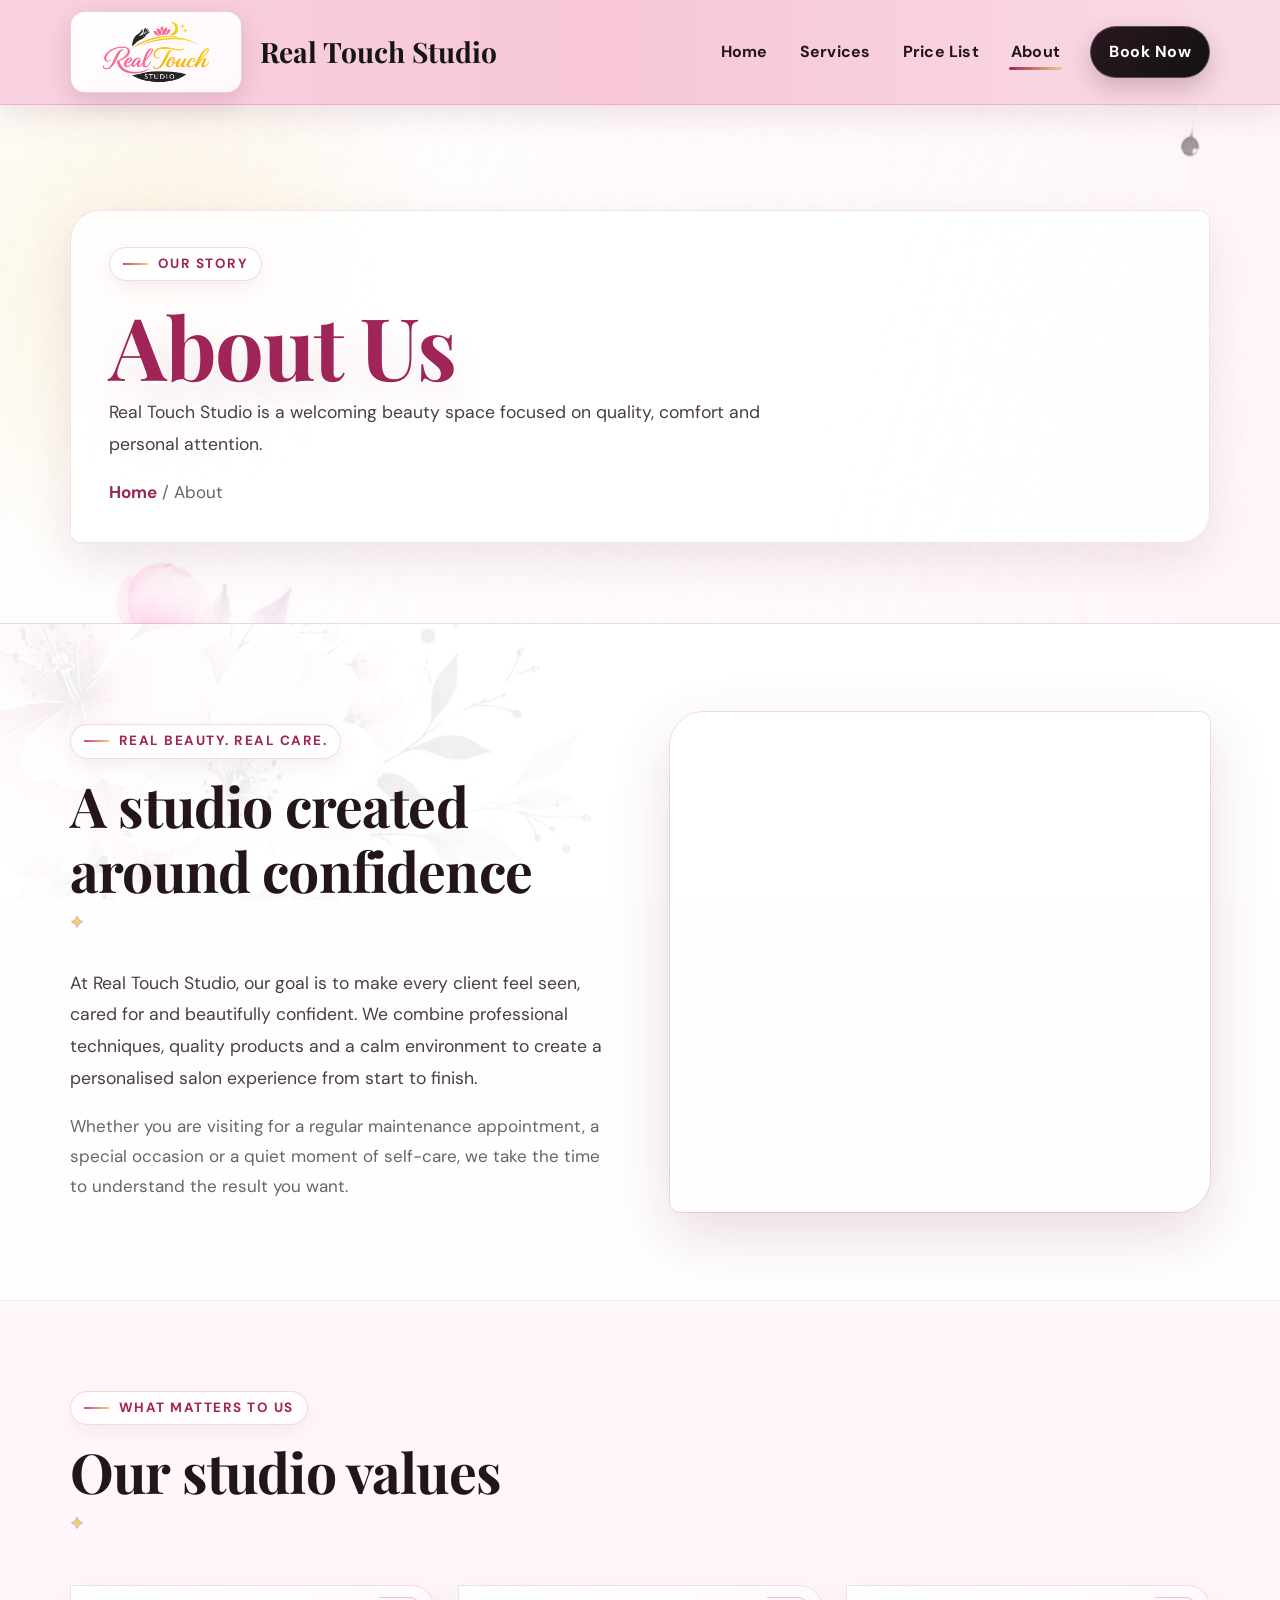
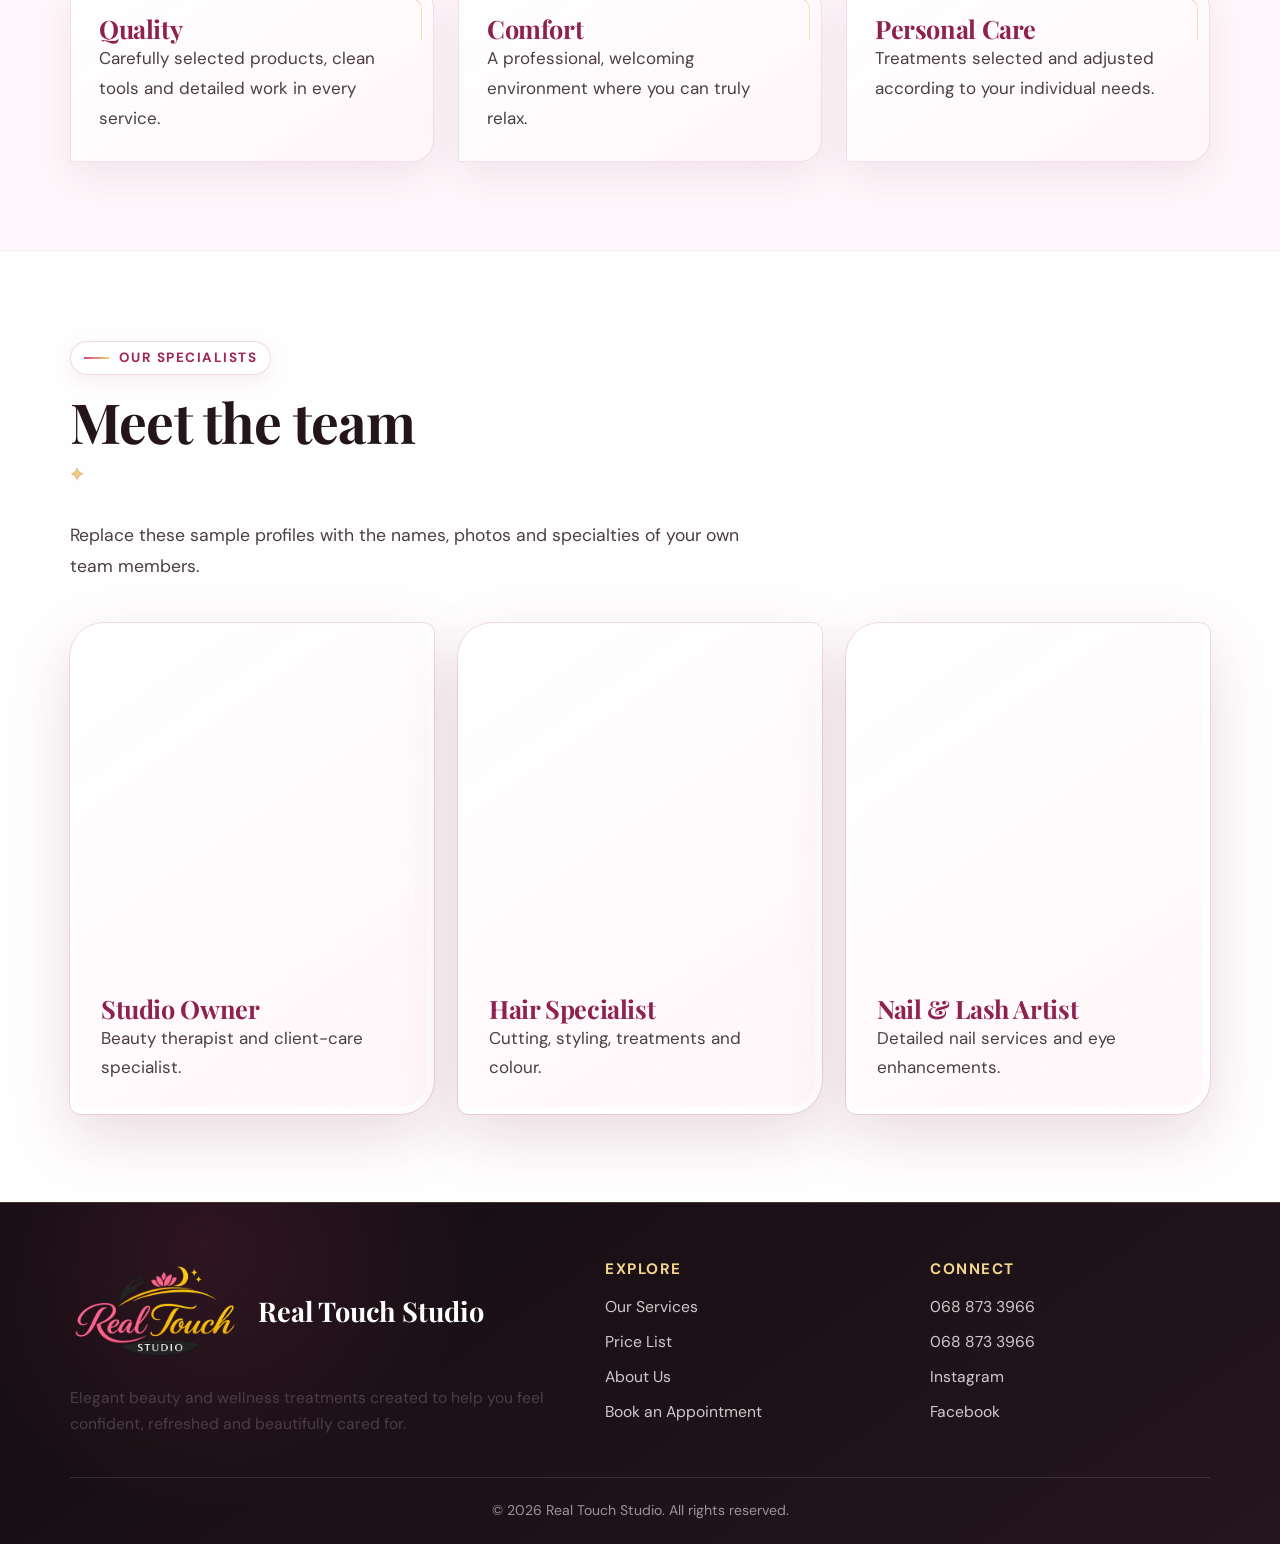
==== about.html @ 65c4e7d2 "first commit" ====
<!DOCTYPE html>
<html lang="en">
<head>
  <meta charset="UTF-8">
  <meta name="viewport" content="width=device-width, initial-scale=1.0">
  <meta name="description" content="Learn about Real Touch Studio, our values and our professional beauty services.">
  <title>About | Real Touch Studio</title>
  <link rel="stylesheet" href="styles.css">
</head>
<body>

<header class="site-header">
  <div class="container navbar">
    <a class="brand brand-lockup" href="index.html" aria-label="Real Touch Studio home"><img src="logo.png" alt="Real Touch Studio logo"><span class="brand-name">Real Touch Studio</span></a>
    <button class="menu-toggle" aria-label="Open navigation menu" aria-expanded="false">
      <span></span><span></span><span></span>
    </button>
    <ul class="nav-links">
      <li><a href="index.html" data-page="home">Home</a></li>
      <li><a href="services.html" data-page="services">Services</a></li>
      <li><a href="pricelist.html" data-page="pricelist">Price List</a></li>
      <li><a href="about.html" data-page="about">About</a></li>
      <li><a class="nav-cta" href="contact.html" data-page="contact">Book Now</a></li>
    </ul>
  </div>
</header>


<main>
  <section class="page-hero">
    <div class="container">
      <div class="eyebrow">Our story</div>
      <h1>About Us</h1>
      <p class="lead">Real Touch Studio is a welcoming beauty space focused on quality, comfort and personal attention.</p>
      <p class="breadcrumb"><a href="index.html">Home</a> / About</p>
    </div>
  </section>

  <section class="section">
    <div class="container two-col">
      <div class="reveal">
        <div class="eyebrow">Real beauty. Real care.</div>
        <h2>A studio created around confidence</h2>
        <p class="lead">At Real Touch Studio, our goal is to make every client feel seen, cared for and beautifully confident. We combine professional techniques, quality products and a calm environment to create a personalised salon experience from start to finish.</p>
        <p style="margin-top:18px;color:var(--grey)">Whether you are visiting for a regular maintenance appointment, a special occasion or a quiet moment of self-care, we take the time to understand the result you want.</p>
      </div>
      <div class="image-frame reveal" style="background-image:url('https://images.unsplash.com/photo-1559599101-f09722fb4948?auto=format&fit=crop&w=1200&q=85')"></div>
    </div>
  </section>

  <section class="section section-soft">
    <div class="container">
      <div class="eyebrow">What matters to us</div>
      <h2>Our studio values</h2>
      <div class="values">
        <article class="value reveal"><h3>Quality</h3><p>Carefully selected products, clean tools and detailed work in every service.</p></article>
        <article class="value reveal"><h3>Comfort</h3><p>A professional, welcoming environment where you can truly relax.</p></article>
        <article class="value reveal"><h3>Personal Care</h3><p>Treatments selected and adjusted according to your individual needs.</p></article>
      </div>
    </div>
  </section>

  <section class="section">
    <div class="container">
      <div class="eyebrow">Our specialists</div>
      <h2>Meet the team</h2>
      <p class="lead">Replace these sample profiles with the names, photos and specialties of your own team members.</p>
      <div class="team-grid">
        <article class="team-card reveal"><div class="team-photo" style="background-image:url('https://images.unsplash.com/photo-1580618672591-eb180b1a973f?auto=format&fit=crop&w=800&q=80')"></div><div class="team-content"><h3>Studio Owner</h3><p>Beauty therapist and client-care specialist.</p></div></article>
        <article class="team-card reveal"><div class="team-photo" style="background-image:url('https://images.unsplash.com/photo-1595476108010-b4d1f102b1b1?auto=format&fit=crop&w=800&q=80')"></div><div class="team-content"><h3>Hair Specialist</h3><p>Cutting, styling, treatments and colour.</p></div></article>
        <article class="team-card reveal"><div class="team-photo" style="background-image:url('https://images.unsplash.com/photo-1595152772835-219674b2a8a6?auto=format&fit=crop&w=800&q=80')"></div><div class="team-content"><h3>Nail & Lash Artist</h3><p>Detailed nail services and eye enhancements.</p></div></article>
      </div>
    </div>
  </section>
</main>


<footer class="site-footer">
  <div class="container">
    <div class="footer-grid">
      <div>
        <a class="brand brand-lockup" href="index.html" aria-label="Real Touch Studio home"><img src="logo.png" alt="Real Touch Studio logo"><span class="brand-name">Real Touch Studio</span></a>
        <p class="footer-copy">Elegant beauty and wellness treatments created to help you feel confident, refreshed and beautifully cared for.</p>
      </div>
      <div>
        <h3 class="footer-title">Explore</h3>
        <ul class="footer-links">
          <li><a href="services.html">Our Services</a></li>
          <li><a href="pricelist.html">Price List</a></li>
          <li><a href="about.html">About Us</a></li>
          <li><a href="contact.html">Book an Appointment</a></li>
        </ul>
      </div>
      <div>
        <h3 class="footer-title">Connect</h3>
        <ul class="footer-links">
          <li><a href="tel:+27688733966">068 873 3966</a></li>
          <li><a href="https://wa.me/27688733966" target="_blank" rel="noopener">068 873 3966</a></li>
          <li><a href="https://instagram.com/" target="_blank" rel="noopener">Instagram</a></li>
          <li><a href="https://facebook.com/" target="_blank" rel="noopener">Facebook</a></li>
        </ul>
      </div>
    </div>
    <div class="footer-bottom">© <span id="year"></span> Real Touch Studio. All rights reserved.</div>
  </div>
</footer>
<script src="script.js"></script>


<script>
document.addEventListener('DOMContentLoaded', () => {
  document.querySelectorAll('[data-page]').forEach(link => {
    if (link.dataset.page === 'about') link.classList.add('active');
  });
});
</script>

</body>
</html>
---- styles.css ----
@import url('https://fonts.googleapis.com/css2?family=DM+Sans:wght@400;500;600;700&family=Playfair+Display:ital,wght@0,600;0,700;1,600;1,700&display=swap');

:root {
  --pink: #e84a8a;
  --pink-dark: #b92d68;
  --pink-soft: #fff0f6;
  --yellow: #f5c542;
  --yellow-soft: #fff8dc;
  --black: #151515;
  --white: #ffffff;
  --grey: #666;
  --light: #faf8f9;
  --border: rgba(21, 21, 21, 0.12);
  --shadow: 0 18px 45px rgba(30, 12, 22, 0.12);
  --radius: 22px;
}

* {
  box-sizing: border-box;
  margin: 0;
  padding: 0;
}

html {
  scroll-behavior: smooth;
}

body {
  font-family: "DM Sans", sans-serif;
  color: var(--black);
  background-color: var(--white);
  background-image: linear-gradient(rgba(255,255,255,.88), rgba(255,255,255,.88)), url("bg.png");
  background-repeat: no-repeat;
  background-position: center top;
  background-size: cover;
  background-attachment: fixed;
  line-height: 1.7;
  overflow-x: hidden;
}

img {
  max-width: 100%;
  display: block;
}

a {
  color: inherit;
  text-decoration: none;
}

button,
input,
textarea,
select {
  font: inherit;
}

.container {
  width: min(1140px, calc(100% - 40px));
  margin-inline: auto;
}

.section {
  padding: 88px 0;
}

.section-soft {
  background: rgba(250,248,249,.90);
  backdrop-filter: blur(2px);
}

.eyebrow {
  display: inline-flex;
  align-items: center;
  gap: 10px;
  color: var(--pink-dark);
  font-weight: 700;
  font-size: 0.82rem;
  letter-spacing: 0.16em;
  text-transform: uppercase;
  margin-bottom: 14px;
}

.eyebrow::before {
  content: "";
  width: 34px;
  height: 2px;
  background: var(--yellow);
}

h1, h2, h3, h4 {
  font-family: "Playfair Display", serif;
  line-height: 1.15;
}

h1 {
  font-size: clamp(3rem, 8vw, 6rem);
}

h2 {
  font-size: clamp(2.15rem, 5vw, 3.8rem);
  margin-bottom: 18px;
}

h3 {
  font-size: 1.45rem;
}

.lead {
  font-size: 1.08rem;
  color: var(--grey);
  max-width: 700px;
}

.site-header {
  position: sticky;
  top: 0;
  z-index: 1000;
  background: rgba(255, 255, 255, 0.94);
  backdrop-filter: blur(16px);
  border-bottom: 1px solid var(--border);
}

.navbar {
  min-height: 76px;
  display: flex;
  align-items: center;
  justify-content: space-between;
  gap: 24px;
}

.brand {
  font-family: "Playfair Display", serif;
  font-weight: 700;
  font-size: 1.45rem;
  letter-spacing: 0.01em;
}

.brand span {
  color: var(--pink);
}

.brand-logo {
  display: inline-flex;
  align-items: center;
  flex: 0 0 auto;
}

.brand-logo img {
  width: 190px;
  height: 62px;
  object-fit: contain;
  object-position: left center;
}

.site-footer .brand-logo img {
  width: 220px;
  height: auto;
  max-height: 92px;
  object-position: left center;
}

.nav-links {
  display: flex;
  align-items: center;
  gap: 28px;
  list-style: none;
}

.nav-links a {
  font-size: 0.93rem;
  font-weight: 600;
  position: relative;
}

.nav-links a::after {
  content: "";
  position: absolute;
  height: 2px;
  width: 0;
  left: 0;
  bottom: -7px;
  background: var(--pink);
  transition: width 0.25s ease;
}

.nav-links a:hover::after,
.nav-links a.active::after {
  width: 100%;
}

.nav-cta {
  background: var(--black);
  color: var(--white);
  padding: 11px 18px;
  border-radius: 999px;
}

.nav-cta::after {
  display: none;
}

.menu-toggle {
  display: none;
  border: 0;
  background: transparent;
  cursor: pointer;
  width: 42px;
  height: 42px;
  border-radius: 50%;
}

.menu-toggle span {
  display: block;
  width: 23px;
  height: 2px;
  background: var(--black);
  margin: 5px auto;
}

.hero {
  min-height: calc(100vh - 76px);
  display: grid;
  place-items: center;
  position: relative;
  overflow: hidden;
  background:
    radial-gradient(circle at 10% 20%, rgba(245,197,66,0.36), transparent 31%),
    radial-gradient(circle at 85% 35%, rgba(232,74,138,0.30), transparent 33%),
    linear-gradient(135deg, #fff 0%, #fff6fa 48%, #fffaf0 100%);
}

.hero::before,
.hero::after {
  content: "";
  position: absolute;
  border-radius: 50%;
  filter: blur(2px);
}

.hero::before {
  width: 400px;
  height: 400px;
  right: -150px;
  top: -120px;
  border: 1px solid rgba(232,74,138,0.2);
}

.hero::after {
  width: 280px;
  height: 280px;
  left: -100px;
  bottom: -100px;
  border: 1px solid rgba(245,197,66,0.4);
}

.hero-grid {
  position: relative;
  z-index: 1;
  display: grid;
  grid-template-columns: 1.15fr 0.85fr;
  align-items: center;
  gap: 70px;
  padding: 70px 0;
}

.hero-copy p {
  max-width: 620px;
  color: var(--grey);
  font-size: 1.14rem;
  margin: 24px 0 30px;
}

.hero-title span {
  color: var(--pink);
  position: relative;
  white-space: nowrap;
}

.hero-title span::after {
  content: "";
  position: absolute;
  left: 0;
  right: 0;
  bottom: 7px;
  height: 12px;
  background: var(--yellow);
  z-index: -1;
  opacity: 0.55;
}

.button-row {
  display: flex;
  flex-wrap: wrap;
  gap: 14px;
}

.btn {
  display: inline-flex;
  align-items: center;
  justify-content: center;
  gap: 10px;
  padding: 14px 23px;
  border-radius: 999px;
  font-weight: 700;
  border: 1px solid transparent;
  transition: transform 0.25s ease, box-shadow 0.25s ease, background 0.25s ease;
}

.btn:hover {
  transform: translateY(-2px);
  box-shadow: 0 12px 24px rgba(21,21,21,0.13);
}

.btn-primary {
  background: var(--pink);
  color: var(--white);
}

.btn-dark {
  background: var(--black);
  color: var(--white);
}

.btn-light {
  border-color: var(--border);
  background: var(--white);
}

.hero-card {
  position: relative;
  min-height: 520px;
  border-radius: 220px 220px 28px 28px;
  background:
    linear-gradient(rgba(21,21,21,0.15), rgba(21,21,21,0.3)),
    url('https://images.unsplash.com/photo-1560066984-138dadb4c035?auto=format&fit=crop&w=1200&q=85') center/cover;
  box-shadow: var(--shadow);
  border: 8px solid rgba(255,255,255,0.7);
}

.floating-badge {
  position: absolute;
  left: -35px;
  bottom: 40px;
  background: var(--white);
  padding: 18px 22px;
  border-radius: 18px;
  box-shadow: var(--shadow);
  max-width: 220px;
}

.floating-badge strong {
  font-family: "Playfair Display", serif;
  display: block;
  font-size: 1.25rem;
}

.highlight-strip {
  background: var(--black);
  color: var(--white);
  padding: 18px 0;
}

.highlight-row {
  display: flex;
  flex-wrap: wrap;
  justify-content: center;
  gap: 18px 42px;
  text-transform: uppercase;
  letter-spacing: 0.1em;
  font-size: 0.78rem;
  font-weight: 700;
}

.highlight-row span::before {
  content: "✦";
  color: var(--yellow);
  margin-right: 10px;
}

.card-grid {
  display: grid;
  grid-template-columns: repeat(3, 1fr);
  gap: 24px;
  margin-top: 40px;
}

.service-card,
.info-card,
.price-card,
.contact-card {
  border-radius: var(--radius);
  background: var(--white);
  border: 1px solid var(--border);
  padding: 30px;
  transition: transform .25s ease, box-shadow .25s ease, border-color .25s ease;
}

.service-card:hover,
.info-card:hover,
.contact-card:hover {
  transform: translateY(-7px);
  box-shadow: var(--shadow);
  border-color: rgba(232,74,138,0.35);
}

.icon-circle {
  width: 54px;
  height: 54px;
  display: grid;
  place-items: center;
  border-radius: 50%;
  background: var(--pink-soft);
  color: var(--pink-dark);
  font-size: 1.45rem;
  margin-bottom: 20px;
}

.service-card:nth-child(even) .icon-circle {
  background: var(--yellow-soft);
  color: #9b7200;
}

.service-card p,
.info-card p {
  color: var(--grey);
  margin-top: 10px;
}

.link-arrow {
  display: inline-block;
  margin-top: 18px;
  color: var(--pink-dark);
  font-weight: 700;
}

.two-col {
  display: grid;
  grid-template-columns: 1fr 1fr;
  gap: 60px;
  align-items: center;
}

.image-frame {
  min-height: 500px;
  border-radius: var(--radius);
  overflow: hidden;
  box-shadow: var(--shadow);
  background-size: cover;
  background-position: center;
}

.page-hero {
  padding: 105px 0 80px;
  background:
    radial-gradient(circle at 85% 10%, rgba(245,197,66,0.35), transparent 25%),
    linear-gradient(135deg, var(--pink-soft), #fff 65%);
  border-bottom: 1px solid var(--border);
}

.page-hero h1 {
  font-size: clamp(3rem, 7vw, 5.4rem);
}

.breadcrumb {
  color: var(--grey);
  margin-top: 18px;
}

.breadcrumb a {
  color: var(--pink-dark);
  font-weight: 700;
}

.price-sections {
  display: grid;
  gap: 30px;
  margin-top: 44px;
}

.price-category {
  background: var(--white);
  border: 1px solid var(--border);
  border-radius: var(--radius);
  overflow: hidden;
  box-shadow: 0 8px 26px rgba(21,21,21,0.05);
}

.price-category-header {
  padding: 25px 30px;
  background: var(--black);
  color: var(--white);
  display: flex;
  align-items: center;
  justify-content: space-between;
}

.price-category-header span {
  color: var(--yellow);
  font-weight: 700;
}

.price-list {
  list-style: none;
  padding: 8px 30px 20px;
}

.price-list li {
  display: grid;
  grid-template-columns: 1fr auto;
  gap: 20px;
  align-items: start;
  padding: 18px 0;
  border-bottom: 1px dashed var(--border);
}

.price-list li:last-child {
  border-bottom: 0;
}

.price-list strong {
  display: block;
}

.price-list small {
  color: var(--grey);
  display: block;
  margin-top: 3px;
}

.price {
  color: var(--pink-dark);
  font-weight: 800;
  white-space: nowrap;
}

.team-grid {
  display: grid;
  grid-template-columns: repeat(3, 1fr);
  gap: 24px;
  margin-top: 40px;
}

.team-card {
  border-radius: var(--radius);
  overflow: hidden;
  background: var(--white);
  border: 1px solid var(--border);
}

.team-photo {
  height: 340px;
  background-size: cover;
  background-position: center;
}

.team-content {
  padding: 24px;
}

.team-content p {
  color: var(--grey);
}

.values {
  display: grid;
  grid-template-columns: repeat(3, 1fr);
  gap: 24px;
  margin-top: 34px;
}

.value {
  padding: 28px;
  border-left: 4px solid var(--yellow);
  background: var(--white);
  border-radius: 0 var(--radius) var(--radius) 0;
  box-shadow: 0 10px 28px rgba(21,21,21,0.06);
}

.contact-grid {
  display: grid;
  grid-template-columns: 0.85fr 1.15fr;
  gap: 32px;
  align-items: stretch;
  margin-top: 42px;
}

.contact-stack {
  display: grid;
  gap: 18px;
}

.contact-card {
  display: flex;
  gap: 17px;
  align-items: flex-start;
}

.contact-card .icon-circle {
  flex: 0 0 auto;
  margin: 0;
}

.contact-card p {
  color: var(--grey);
}

.contact-card a {
  color: var(--pink-dark);
  font-weight: 700;
}

.contact-form {
  background: var(--black);
  color: var(--white);
  padding: 38px;
  border-radius: var(--radius);
}

.form-grid {
  display: grid;
  grid-template-columns: 1fr 1fr;
  gap: 18px;
}

.form-group {
  margin-bottom: 18px;
}

.form-group.full {
  grid-column: 1 / -1;
}

label {
  display: block;
  margin-bottom: 8px;
  font-size: .88rem;
  font-weight: 700;
}

input,
select,
textarea {
  width: 100%;
  border: 1px solid rgba(255,255,255,.18);
  background: rgba(255,255,255,.08);
  color: var(--white);
  border-radius: 12px;
  padding: 13px 14px;
  outline: none;
}

select option {
  color: var(--black);
}

input:focus,
select:focus,
textarea:focus {
  border-color: var(--yellow);
}

textarea {
  min-height: 140px;
  resize: vertical;
}

.map-placeholder {
  min-height: 310px;
  border-radius: var(--radius);
  background:
    linear-gradient(rgba(21,21,21,.3), rgba(21,21,21,.3)),
    url('https://images.unsplash.com/photo-1526778548025-fa2f459cd5c1?auto=format&fit=crop&w=1200&q=80') center/cover;
  display: grid;
  place-items: center;
  color: var(--white);
  text-align: center;
  padding: 30px;
}

.cta {
  background:
    radial-gradient(circle at 80% 20%, rgba(245,197,66,.36), transparent 25%),
    linear-gradient(135deg, var(--pink), var(--pink-dark));
  color: var(--white);
  border-radius: 30px;
  padding: 55px;
  display: flex;
  justify-content: space-between;
  align-items: center;
  gap: 30px;
}

.cta p {
  max-width: 650px;
  opacity: .9;
  margin-top: 10px;
}

.site-footer {
  background: var(--black);
  color: var(--white);
  padding: 58px 0 22px;
}

.footer-grid {
  display: grid;
  grid-template-columns: 1.4fr .8fr .8fr;
  gap: 45px;
  padding-bottom: 40px;
}

.footer-copy {
  color: rgba(255,255,255,.68);
  max-width: 480px;
  margin-top: 14px;
}

.footer-title {
  font-family: "DM Sans", sans-serif;
  font-size: .9rem;
  text-transform: uppercase;
  letter-spacing: .13em;
  margin-bottom: 15px;
  color: var(--yellow);
}

.footer-links {
  list-style: none;
  display: grid;
  gap: 9px;
  color: rgba(255,255,255,.78);
}

.footer-links a:hover {
  color: var(--yellow);
}

.footer-bottom {
  border-top: 1px solid rgba(255,255,255,.12);
  padding-top: 20px;
  color: rgba(255,255,255,.55);
  font-size: .88rem;
  text-align: center;
}

.reveal {
  opacity: 0;
  transform: translateY(25px);
  transition: opacity .65s ease, transform .65s ease;
}

.reveal.visible {
  opacity: 1;
  transform: none;
}

.notice {
  margin-top: 22px;
  padding: 15px 18px;
  border-left: 4px solid var(--yellow);
  background: var(--yellow-soft);
  color: #5e4a07;
  border-radius: 0 12px 12px 0;
}

@media (max-width: 900px) {
  .menu-toggle {
    display: block;
  }

  .nav-links {
    position: absolute;
    top: 76px;
    left: 0;
    right: 0;
    background: var(--white);
    border-bottom: 1px solid var(--border);
    padding: 24px;
    display: none;
    flex-direction: column;
    align-items: stretch;
    gap: 18px;
  }

  .nav-links.open {
    display: flex;
  }

  .nav-cta {
    text-align: center;
  }

  .hero-grid,
  .two-col,
  .contact-grid {
    grid-template-columns: 1fr;
  }

  .hero-card {
    min-height: 440px;
    max-width: 620px;
    width: 100%;
    margin-inline: auto;
  }

  .card-grid,
  .team-grid,
  .values {
    grid-template-columns: repeat(2, 1fr);
  }

  .footer-grid {
    grid-template-columns: 1fr 1fr;
  }

  .footer-grid > :first-child {
    grid-column: 1 / -1;
  }

  .cta {
    align-items: flex-start;
    flex-direction: column;
  }
}

@media (max-width: 620px) {
  .container {
    width: min(100% - 28px, 1140px);
  }

  .section {
    padding: 68px 0;
  }

  .card-grid,
  .team-grid,
  .values,
  .form-grid,
  .footer-grid {
    grid-template-columns: 1fr;
  }

  .footer-grid > :first-child {
    grid-column: auto;
  }

  .hero-card {
    min-height: 390px;
    border-radius: 150px 150px 24px 24px;
  }

  .floating-badge {
    left: 14px;
    bottom: 18px;
  }

  .price-list {
    padding-inline: 20px;
  }

  .price-category-header {
    padding-inline: 20px;
  }

  .contact-form,
  .cta {
    padding: 28px;
  }

  .price-list li {
    gap: 12px;
  }
}


/* Real Touch Studio floral background and responsive logo */
main > .section:not(.section-soft) {
  background: rgba(255,255,255,.80);
}

.page-hero {
  background:
    linear-gradient(rgba(255,255,255,.82), rgba(255,255,255,.82)),
    url("background.png") center/cover no-repeat;
}

.hero {
  background:
    linear-gradient(rgba(255,255,255,.76), rgba(255,255,255,.76)),
    url("background.png") center/cover no-repeat;
}

@media (max-width: 900px) {
  .brand-logo img {
    width: 150px;
    height: 56px;
  }

  .nav-links {
    top: 82px;
  }
}

@media (max-width: 620px) {
  body {
    background-attachment: scroll;
    background-size: auto 100vh;
  }

  .navbar {
    min-height: 72px;
    gap: 12px;
  }

  .brand-logo img {
    width: 132px;
    height: 50px;
  }

  .nav-links {
    top: 72px;
    padding: 20px 18px;
  }

  .hero {
    min-height: auto;
  }

  .hero-grid {
    gap: 40px;
    padding: 54px 0;
  }

  .button-row .btn,
  .contact-form .btn {
    width: 100%;
  }

  .price-category-header {
    align-items: flex-start;
    flex-direction: column;
    gap: 10px;
  }

  .price-list li {
    grid-template-columns: minmax(0,1fr) auto;
  }

  .price-list strong,
  .price-list small {
    overflow-wrap: anywhere;
  }
}


/* Final Real Touch Studio brand lockup */
.brand-lockup{display:inline-flex;align-items:center;gap:18px;flex:0 0 auto;min-width:0}
.brand-lockup img{width:150px;height:86px;object-fit:contain;object-position:left center;flex:0 0 auto}
.brand-name{font-family:"Playfair Display",serif;font-size:clamp(1.45rem,2.2vw,2.15rem);line-height:1;font-weight:700;color:var(--black);white-space:nowrap}
.site-footer .brand-lockup img{width:170px;height:100px}
.site-footer .brand-name{color:var(--white);font-size:1.7rem}
.navbar{min-height:104px}
@media(max-width:1050px){.brand-lockup{gap:12px}.brand-lockup img{width:125px;height:74px}.brand-name{font-size:1.55rem}.nav-links{gap:20px}}
@media(max-width:900px){.navbar{min-height:88px}.brand-lockup img{width:108px;height:66px}.brand-name{font-size:1.35rem}.nav-links{top:88px}}
@media(max-width:620px){.navbar{min-height:78px}.brand-lockup{gap:8px;max-width:calc(100% - 54px)}.brand-lockup img{width:78px;height:54px}.brand-name{font-size:1.05rem;white-space:normal;line-height:1.05}.nav-links{top:78px}.site-footer .brand-lockup img{width:115px;height:70px}.site-footer .brand-name{font-size:1.35rem}}

/* Background visibility and pink navigation update */
body {
  background-image:
    linear-gradient(rgba(255,255,255,.58), rgba(255,255,255,.58)),
    url("bg.png");
}

.site-header {
  background: rgba(232, 74, 138, .96);
  border-bottom: 1px solid rgba(21,21,21,.18);
  box-shadow: 0 8px 24px rgba(79, 16, 46, .16);
}

.site-header .brand-name,
.site-header .nav-links a {
  color: var(--black);
}

.site-header .nav-links a::after {
  background: var(--yellow);
}

.site-header .nav-cta {
  color: var(--white);
  background: var(--black);
}

.menu-toggle span {
  background: var(--black);
}

.hero {
  background:
    linear-gradient(rgba(255,255,255,.54), rgba(255,255,255,.54)),
    url("background.png") center/cover no-repeat;
}

.page-hero {
  background:
    linear-gradient(rgba(255,255,255,.60), rgba(255,255,255,.60)),
    url("background.png") center/cover no-repeat;
}

main > .section:not(.section-soft) {
  background: rgba(255,255,255,.66);
}

.section-soft {
  background: rgba(250,248,249,.72);
}

@media (max-width: 900px) {
  .nav-links {
    background: rgba(232,74,138,.98);
    box-shadow: 0 12px 28px rgba(79,16,46,.18);
  }

  .nav-links a {
    color: var(--black);
  }
}

@media (max-width: 620px) {
  body {
    background-image:
      linear-gradient(rgba(255,255,255,.52), rgba(255,255,255,.52)),
      url("background.png");
    background-size: cover;
    background-position: center top;
  }
}


/* Soft pink navigation and embedded Google Map */
.site-header {
  background: rgba(248, 200, 220, .97);
  border-bottom: 1px solid rgba(185, 45, 104, .18);
  box-shadow: 0 8px 24px rgba(104, 36, 68, .12);
}

@media (max-width: 900px) {
  .nav-links {
    background: rgba(248, 200, 220, .99);
    box-shadow: 0 12px 28px rgba(104, 36, 68, .14);
  }
}

.address-link {
  color: var(--pink-dark);
  font-weight: 700;
  text-decoration: underline;
  text-decoration-thickness: 1px;
  text-underline-offset: 3px;
}

.map-embed {
  min-height: 360px;
  border-radius: var(--radius);
  overflow: hidden;
  background: var(--pink-soft);
  border: 1px solid var(--border);
  box-shadow: var(--shadow);
}

.map-embed iframe {
  display: block;
  width: 100%;
  height: 100%;
  min-height: 360px;
  border: 0;
}

/* Navbar legibility fixes */
.site-header .nav-links .nav-cta,
.site-header .nav-links .nav-cta:visited,
.site-header .nav-links .nav-cta:hover,
.site-header .nav-links .nav-cta:focus-visible,
.site-header .nav-links .nav-cta.active {
  color: #ffffff !important;
  background: #151515;
}

.site-header .nav-links .nav-cta:hover,
.site-header .nav-links .nav-cta:focus-visible {
  background: var(--pink-dark);
  box-shadow: 0 8px 18px rgba(91, 24, 55, .22);
}

.site-header .brand-lockup img {
  width: 172px;
  height: 78px;
  padding: 5px 9px;
  background: rgba(255, 255, 255, .94);
  border: 1px solid rgba(185, 45, 104, .15);
  border-radius: 14px;
  box-shadow: 0 5px 15px rgba(91, 24, 55, .15);
  object-fit: contain;
  object-position: center;
}

@media (max-width: 1050px) {
  .site-header .brand-lockup img {
    width: 145px;
    height: 68px;
  }
}

@media (max-width: 900px) {
  .site-header .brand-lockup img {
    width: 126px;
    height: 61px;
  }
}

@media (max-width: 620px) {
  .site-header .brand-lockup img {
    width: 88px;
    height: 52px;
    padding: 4px 6px;
    border-radius: 10px;
  }

  .site-header .nav-links .nav-cta {
    display: block;
    width: 100%;
    padding: 13px 18px;
  }
}

/* FINAL NAVBAR, LOGO AND MAP FIXES */
.site-header {
  background: #f7c6d9 !important;
}

/* Keep the Book Now text readable in every state, including the active Contact page. */
.site-header .nav-links a.nav-cta,
.site-header .nav-links a.nav-cta:link,
.site-header .nav-links a.nav-cta:visited,
.site-header .nav-links a.nav-cta:hover,
.site-header .nav-links a.nav-cta:focus,
.site-header .nav-links a.nav-cta:focus-visible,
.site-header .nav-links a.nav-cta:active,
.site-header .nav-links a.nav-cta.active {
  display: inline-flex;
  align-items: center;
  justify-content: center;
  color: #ffffff !important;
  -webkit-text-fill-color: #ffffff !important;
  background: #151515 !important;
  border: 2px solid #151515;
  opacity: 1 !important;
  visibility: visible !important;
  text-shadow: none;
}

.site-header .nav-links a.nav-cta:hover,
.site-header .nav-links a.nav-cta:focus-visible {
  background: #b92d68 !important;
  border-color: #b92d68;
}

/* Place the transparent logo on a white panel so all black, pink and gold details remain visible. */
.site-header .brand-lockup {
  position: relative;
  z-index: 2;
}

.site-header .brand-lockup img {
  display: block !important;
  width: 172px !important;
  height: 82px !important;
  padding: 7px 10px !important;
  object-fit: contain !important;
  object-position: center !important;
  opacity: 1 !important;
  visibility: visible !important;
  mix-blend-mode: normal !important;
  background: #ffffff !important;
  border: 1px solid rgba(185, 45, 104, .22) !important;
  border-radius: 15px !important;
  box-shadow: 0 6px 18px rgba(91, 24, 55, .18) !important;
}

.site-header .brand-name {
  color: #151515 !important;
  -webkit-text-fill-color: #151515 !important;
}

/* Reliable responsive Google Maps panel with a visible fallback link. */
.map-embed {
  min-height: 420px;
  display: flex;
  flex-direction: column;
  padding: 0;
  background: #ffffff;
}

.map-embed iframe {
  display: block;
  width: 100%;
  min-height: 360px;
  flex: 1 1 360px;
  border: 0;
  background: var(--pink-soft);
}

.map-fallback {
  display: flex;
  align-items: center;
  justify-content: space-between;
  gap: 16px;
  padding: 14px 18px;
  background: #ffffff;
  border-top: 1px solid var(--border);
}

.map-fallback p {
  color: var(--grey);
  margin: 0;
  font-weight: 600;
}

.map-fallback .btn {
  flex: 0 0 auto;
  padding: 10px 18px;
}

@media (max-width: 1050px) {
  .site-header .brand-lockup img {
    width: 145px !important;
    height: 70px !important;
  }
}

@media (max-width: 900px) {
  .nav-links {
    background: #f7c6d9 !important;
  }

  .site-header .brand-lockup img {
    width: 126px !important;
    height: 62px !important;
  }

  .site-header .nav-links a.nav-cta {
    width: 100%;
    padding: 13px 18px;
  }
}

@media (max-width: 620px) {
  .site-header .brand-lockup img {
    width: 88px !important;
    height: 54px !important;
    padding: 5px 7px !important;
    border-radius: 11px !important;
  }

  .map-embed {
    min-height: 390px;
  }

  .map-embed iframe {
    min-height: 315px;
  }

  .map-fallback {
    align-items: stretch;
    flex-direction: column;
    text-align: center;
  }

  .map-fallback .btn {
    width: 100%;
  }
}


/* =========================================================
   ELEGANT FEMININE DESIGN REFRESH
   Decorative typography, softer luxury styling and richer UI
   ========================================================= */
:root {
  --blush: #f9d9e6;
  --rose: #d9437f;
  --rose-deep: #9f2458;
  --champagne: #f1cf79;
  --cream: #fffafc;
  --ink: #24151d;
  --luxury-shadow: 0 22px 60px rgba(118, 38, 76, .16);
}

body {
  color: var(--ink);
  background-color: var(--cream);
}

/* Fashion-inspired display type with a handwritten accent. */
h1,
h2 {
  font-family: "Bodoni Moda", "Times New Roman", serif;
  font-weight: 600;
  letter-spacing: -.035em;
}

h3,
h4,
.floating-badge strong,
.team-content h3,
.price-category-header h3 {
  font-family: "Cormorant Garamond", Georgia, serif;
  font-weight: 700;
  letter-spacing: .01em;
}

.hero-title {
  max-width: 780px;
  line-height: .98;
  text-wrap: balance;
}

.hero-title span {
  display: inline-block;
  font-family: "Great Vibes", cursive;
  font-weight: 400;
  font-size: 1.08em;
  letter-spacing: 0;
  color: var(--rose-deep);
  transform: rotate(-2deg);
  padding: 0 .08em .06em;
}

.hero-title span::after {
  height: 9px;
  bottom: 10px;
  border-radius: 999px;
  background: linear-gradient(90deg, rgba(241,207,121,.15), rgba(241,207,121,.9), rgba(241,207,121,.15));
}

.page-hero h1 {
  color: var(--rose-deep);
  text-shadow: 0 3px 0 rgba(255,255,255,.78), 0 16px 34px rgba(159,36,88,.13);
}

/* Decorative section-heading flourish. */
main h2 {
  position: relative;
  padding-bottom: 19px;
  color: var(--ink);
}

main h2::after {
  content: "✦";
  display: block;
  width: 102px;
  margin-top: 12px;
  color: var(--champagne);
  font-family: Georgia, serif;
  font-size: 1rem;
  letter-spacing: 32px;
  line-height: 1;
  overflow: hidden;
  text-shadow: 0 0 1px var(--rose-deep);
}

.contact-form h2::after,
.cta h2::after {
  display: none;
}

.eyebrow {
  padding: 7px 13px;
  border: 1px solid rgba(185,45,104,.18);
  border-radius: 999px;
  background: rgba(255,255,255,.72);
  box-shadow: 0 7px 20px rgba(140,50,91,.08);
  color: var(--rose-deep);
  letter-spacing: .19em;
}

.eyebrow::before {
  width: 25px;
  background: linear-gradient(90deg, var(--rose), var(--champagne));
}

/* Softer, boutique-style navigation. */
.site-header {
  background: linear-gradient(90deg, #f9d2e1 0%, #f7c6d9 48%, #fadce7 100%) !important;
  border-bottom: 1px solid rgba(159,36,88,.17);
  box-shadow: 0 9px 30px rgba(118,38,76,.13);
}

.nav-links a:not(.nav-cta) {
  padding: 8px 2px;
  color: var(--ink) !important;
  font-weight: 700;
  letter-spacing: .015em;
}

.nav-links a:not(.nav-cta)::after {
  height: 3px;
  bottom: 0;
  border-radius: 999px;
  background: linear-gradient(90deg, var(--rose-deep), var(--champagne));
}

.site-header .nav-links a.nav-cta,
.site-header .nav-links a.nav-cta:link,
.site-header .nav-links a.nav-cta:visited,
.site-header .nav-links a.nav-cta.active {
  background: linear-gradient(135deg, #2a1721, #121212) !important;
  border: 1px solid rgba(255,255,255,.24);
  box-shadow: 0 10px 24px rgba(54,20,37,.22);
  letter-spacing: .03em;
}

.site-header .nav-links a.nav-cta:hover,
.site-header .nav-links a.nav-cta:focus-visible {
  background: linear-gradient(135deg, var(--rose-deep), var(--rose)) !important;
  transform: translateY(-2px);
}

.brand-name {
  font-family: "Cormorant Garamond", Georgia, serif !important;
  font-style: italic;
  font-weight: 700;
  letter-spacing: .01em;
}

.site-header .brand-lockup img {
  background: linear-gradient(145deg, #ffffff, #fff7fb) !important;
  border: 1px solid rgba(159,36,88,.21) !important;
  box-shadow: 0 8px 24px rgba(118,38,76,.17) !important;
}

/* Richer hero with layered blush and gold light. */
.hero {
  background:
    radial-gradient(circle at 17% 18%, rgba(241,207,121,.34), transparent 28%),
    radial-gradient(circle at 82% 30%, rgba(217,67,127,.22), transparent 30%),
    linear-gradient(rgba(255,255,255,.48), rgba(255,250,252,.58)),
    url("background.png") center/cover no-repeat;
}

.page-hero {
  background:
    radial-gradient(circle at 12% 35%, rgba(241,207,121,.24), transparent 26%),
    linear-gradient(105deg, rgba(255,255,255,.72), rgba(255,239,246,.56)),
    url("background.png") center/cover no-repeat;
}

.hero-copy {
  padding: 38px 34px 42px;
  border: 1px solid rgba(185,45,104,.13);
  border-radius: 34px 10px 34px 10px;
  background: rgba(255,255,255,.63);
  box-shadow: var(--luxury-shadow);
  backdrop-filter: blur(7px);
}

.hero-card {
  border: 10px solid rgba(255,255,255,.78);
  box-shadow: 0 30px 70px rgba(92,30,58,.22);
}

.hero-card::before {
  content: "";
  position: absolute;
  inset: 17px;
  border: 1px solid rgba(255,255,255,.75);
  border-radius: 205px 205px 19px 19px;
  pointer-events: none;
}

.floating-badge {
  border: 1px solid rgba(217,67,127,.18);
  border-radius: 8px 22px 8px 22px;
  background: rgba(255,255,255,.93);
}

.floating-badge strong {
  color: var(--rose-deep);
  font-size: 1.45rem;
  font-style: italic;
}

.highlight-strip {
  background: linear-gradient(90deg, #1b1117, #39222f, #1b1117);
  border-top: 1px solid rgba(241,207,121,.26);
  border-bottom: 1px solid rgba(241,207,121,.26);
}

.highlight-row span::before {
  color: var(--champagne);
}

/* Boutique cards with subtle ornamental corners. */
.service-card,
.info-card,
.contact-card,
.team-card,
.price-category,
.value {
  position: relative;
  border: 1px solid rgba(185,45,104,.14);
  background: linear-gradient(145deg, rgba(255,255,255,.97), rgba(255,246,250,.94));
  box-shadow: 0 14px 38px rgba(95,31,62,.09);
}

.service-card::before,
.contact-card::before,
.value::before {
  content: "";
  position: absolute;
  width: 42px;
  height: 42px;
  top: 11px;
  right: 11px;
  border-top: 1px solid rgba(217,67,127,.32);
  border-right: 1px solid rgba(241,207,121,.58);
  border-radius: 0 13px 0 0;
  pointer-events: none;
}

.service-card:hover,
.info-card:hover,
.contact-card:hover,
.team-card:hover,
.value:hover {
  transform: translateY(-9px);
  border-color: rgba(217,67,127,.35);
  box-shadow: var(--luxury-shadow);
}

.service-card h3,
.contact-card h3,
.value h3,
.team-card h3 {
  color: var(--rose-deep);
  font-size: 1.72rem;
}

.icon-circle {
  background: linear-gradient(145deg, #fff4f8, #f7cbdc);
  border: 1px solid rgba(185,45,104,.14);
  box-shadow: inset 0 0 0 5px rgba(255,255,255,.65), 0 9px 20px rgba(140,50,91,.12);
}

.service-card:nth-child(even) .icon-circle {
  background: linear-gradient(145deg, #fffbed, #f5dda0);
  color: #8d6410;
}

.link-arrow,
.contact-card a,
.breadcrumb a,
.address-link {
  color: var(--rose-deep);
  text-decoration-color: rgba(217,67,127,.35);
}

/* Luxury price-list treatment. */
.price-category {
  border-radius: 30px 10px 30px 10px;
  overflow: hidden;
}

.price-category-header {
  background:
    radial-gradient(circle at 90% 30%, rgba(241,207,121,.25), transparent 23%),
    linear-gradient(120deg, #28171f, #6f2949);
  padding: 27px 32px;
}

.price-category-header h3 {
  font-size: 1.75rem;
}

.price-category-header span {
  color: #f8dda0;
  letter-spacing: .07em;
  text-transform: uppercase;
  font-size: .78rem;
}

.price-list li {
  transition: background .2s ease, padding .2s ease;
}

.price-list li:hover {
  background: rgba(249,217,230,.34);
  padding-left: 12px;
  padding-right: 12px;
}

.price {
  color: var(--rose-deep);
  font-family: "Cormorant Garamond", Georgia, serif;
  font-size: 1.18rem;
}

/* Elegant photographs and content blocks. */
.image-frame,
.team-card,
.map-embed {
  border-radius: 34px 10px 34px 10px;
  border: 7px solid rgba(255,255,255,.76);
  outline: 1px solid rgba(185,45,104,.15);
  box-shadow: var(--luxury-shadow);
}

.team-photo {
  filter: saturate(.92) contrast(1.02);
}

.section-soft {
  background: linear-gradient(135deg, rgba(255,247,251,.88), rgba(250,231,240,.78));
  border-top: 1px solid rgba(185,45,104,.08);
  border-bottom: 1px solid rgba(185,45,104,.08);
}

main > .section:not(.section-soft) {
  background: rgba(255,255,255,.70);
}

.notice {
  border-left: 0;
  border: 1px solid rgba(185,45,104,.15);
  border-radius: 22px 7px 22px 7px;
  background: linear-gradient(145deg, #fffdf4, #fff3f8);
  color: #5b3346;
  box-shadow: 0 12px 30px rgba(102,38,68,.08);
}

/* Feminine call-to-action and form styling. */
.cta {
  position: relative;
  overflow: hidden;
  background:
    radial-gradient(circle at 86% 18%, rgba(241,207,121,.45), transparent 24%),
    linear-gradient(135deg, #d9437f, #9f2458);
  border: 1px solid rgba(255,255,255,.24);
  box-shadow: 0 25px 60px rgba(118,38,76,.23);
}

.cta::after {
  content: "✦";
  position: absolute;
  right: 34px;
  bottom: -28px;
  color: rgba(255,255,255,.10);
  font-size: 10rem;
  line-height: 1;
  transform: rotate(15deg);
}

.contact-form {
  background:
    radial-gradient(circle at 88% 12%, rgba(241,207,121,.18), transparent 25%),
    linear-gradient(145deg, #1b1117, #37212d);
  border: 1px solid rgba(241,207,121,.18);
  box-shadow: var(--luxury-shadow);
}

input,
select,
textarea {
  border-color: rgba(255,255,255,.22);
  background: rgba(255,255,255,.09);
  border-radius: 16px 6px 16px 6px;
}

.btn {
  position: relative;
  overflow: hidden;
  letter-spacing: .025em;
  box-shadow: 0 10px 24px rgba(90,28,58,.12);
}

.btn-primary {
  background: linear-gradient(135deg, var(--rose), var(--rose-deep));
}

.btn-light {
  border-color: rgba(185,45,104,.18);
  background: rgba(255,255,255,.88);
}

.btn-dark {
  background: linear-gradient(135deg, #2b1822, #111);
}

.btn::before {
  content: "";
  position: absolute;
  inset: 0;
  background: linear-gradient(115deg, transparent 30%, rgba(255,255,255,.28), transparent 65%);
  transform: translateX(-140%);
  transition: transform .65s ease;
}

.btn:hover::before {
  transform: translateX(140%);
}

.site-footer {
  background:
    radial-gradient(circle at 16% 12%, rgba(217,67,127,.13), transparent 24%),
    linear-gradient(145deg, #130d11, #25151e);
  border-top: 1px solid rgba(241,207,121,.18);
}

.footer-title {
  font-family: "Cormorant Garamond", Georgia, serif;
  font-size: 1.12rem;
  letter-spacing: .16em;
  color: #f2d58f;
}

@media (max-width: 900px) {
  .nav-links {
    background: linear-gradient(180deg, #f9d2e1, #f7c6d9) !important;
  }

  .hero-copy {
    padding: 31px 27px 35px;
  }
}

@media (max-width: 620px) {
  h1 {
    font-size: clamp(2.75rem, 15vw, 4.2rem);
  }

  h2 {
    font-size: clamp(2.05rem, 11vw, 3.15rem);
  }

  .hero-title span {
    white-space: normal;
  }

  .hero-copy {
    padding: 26px 20px 30px;
    border-radius: 25px 8px 25px 8px;
  }

  .service-card,
  .contact-card,
  .value {
    padding: 26px 23px;
  }

  .image-frame,
  .team-card,
  .map-embed,
  .price-category {
    border-radius: 25px 8px 25px 8px;
  }
}


/* =========================================================
   READABILITY UPDATE
   Keeps the elegant feminine styling while making every
   heading, paragraph, button and navigation item easy to read.
   ========================================================= */
:root {
  --readable-ink: #2b1c24;
  --readable-copy: #4c3d45;
  --readable-muted: #665660;
}

body {
  font-family: "DM Sans", Arial, sans-serif;
  font-size: 17px;
  line-height: 1.75;
  color: var(--readable-ink);
}

h1,
h2,
h3,
h4,
.hero-title,
.floating-badge strong,
.team-content h3,
.price-category-header h3,
.service-card h3,
.contact-card h3,
.value h3,
.brand-name {
  font-family: "Playfair Display", Georgia, serif !important;
  font-style: normal;
  font-weight: 700;
  letter-spacing: -0.015em;
  line-height: 1.18;
}

h1 {
  font-size: clamp(2.9rem, 7vw, 5.5rem);
}

h2 {
  font-size: clamp(2.05rem, 4.5vw, 3.45rem);
}

h3 {
  font-size: 1.55rem;
}

/* Replace the difficult handwritten word with a readable italic accent. */
.hero-title span {
  display: inline;
  font-family: "Playfair Display", Georgia, serif !important;
  font-style: italic;
  font-weight: 700;
  font-size: 1em;
  letter-spacing: -0.015em;
  line-height: inherit;
  transform: none;
  padding: 0;
  white-space: normal;
}

.brand-name {
  font-style: normal !important;
  letter-spacing: 0 !important;
}

.eyebrow,
.nav-links a,
.btn,
.price-category-header span,
.footer-title,
label {
  font-family: "DM Sans", Arial, sans-serif !important;
}

.eyebrow {
  font-size: .84rem;
  letter-spacing: .11em;
  line-height: 1.35;
}

.nav-links a {
  font-size: 1rem;
  font-weight: 700;
}

p,
.lead,
.service-card p,
.info-card p,
.contact-card p,
.team-content p,
.price-list small,
.footer-copy {
  color: var(--readable-copy);
}

.lead {
  font-size: 1.1rem;
  line-height: 1.8;
}

.hero-copy p {
  color: var(--readable-copy);
  font-size: 1.1rem;
  line-height: 1.8;
}

/* Stronger surfaces keep text clear over the floral artwork. */
.hero-copy {
  background: rgba(255, 255, 255, .91);
  backdrop-filter: blur(5px);
}

.page-hero .container {
  padding: 34px 38px;
  border: 1px solid rgba(185, 45, 104, .14);
  border-radius: 30px 10px 30px 10px;
  background: rgba(255, 255, 255, .88);
  box-shadow: 0 18px 45px rgba(95, 31, 62, .10);
}

main > .section:not(.section-soft) {
  background: rgba(255, 255, 255, .84);
}

.section-soft {
  background: rgba(255, 247, 251, .93);
}

.service-card,
.info-card,
.contact-card,
.team-card,
.price-category,
.value,
.floating-badge,
.notice {
  background-color: #ffffff;
}

.service-card h3,
.contact-card h3,
.value h3,
.team-card h3 {
  font-size: 1.58rem;
  color: #8f214f;
}

.price-category-header h3,
.contact-form h2,
.cta h2 {
  color: #ffffff;
  text-shadow: none;
}

.price-list strong {
  color: var(--readable-ink);
  font-size: 1rem;
}

.price-list small {
  font-size: .92rem;
  line-height: 1.55;
}

.price {
  font-family: "DM Sans", Arial, sans-serif;
  font-size: 1rem;
  font-weight: 800;
}

.btn {
  font-size: .98rem;
  line-height: 1.25;
}

.contact-form p,
.contact-form label,
.contact-form h2 {
  color: #ffffff;
}

input,
select,
textarea {
  font-family: "DM Sans", Arial, sans-serif;
  font-size: 1rem;
  color: #ffffff;
}

input::placeholder,
textarea::placeholder {
  color: rgba(255, 255, 255, .72);
  opacity: 1;
}

.footer-links,
.footer-links a,
.footer-copy {
  font-size: .98rem;
  line-height: 1.65;
}

.footer-title {
  font-size: .95rem;
  font-weight: 700;
  letter-spacing: .10em;
}

@media (max-width: 620px) {
  body {
    font-size: 16px;
  }

  h1 {
    font-size: clamp(2.55rem, 13vw, 3.8rem);
  }

  h2 {
    font-size: clamp(1.9rem, 9.5vw, 2.8rem);
  }

  .page-hero .container {
    padding: 25px 22px;
    border-radius: 24px 8px 24px 8px;
  }

  .hero-copy {
    background: rgba(255, 255, 255, .94);
  }

  .eyebrow {
    font-size: .77rem;
    letter-spacing: .08em;
  }
}
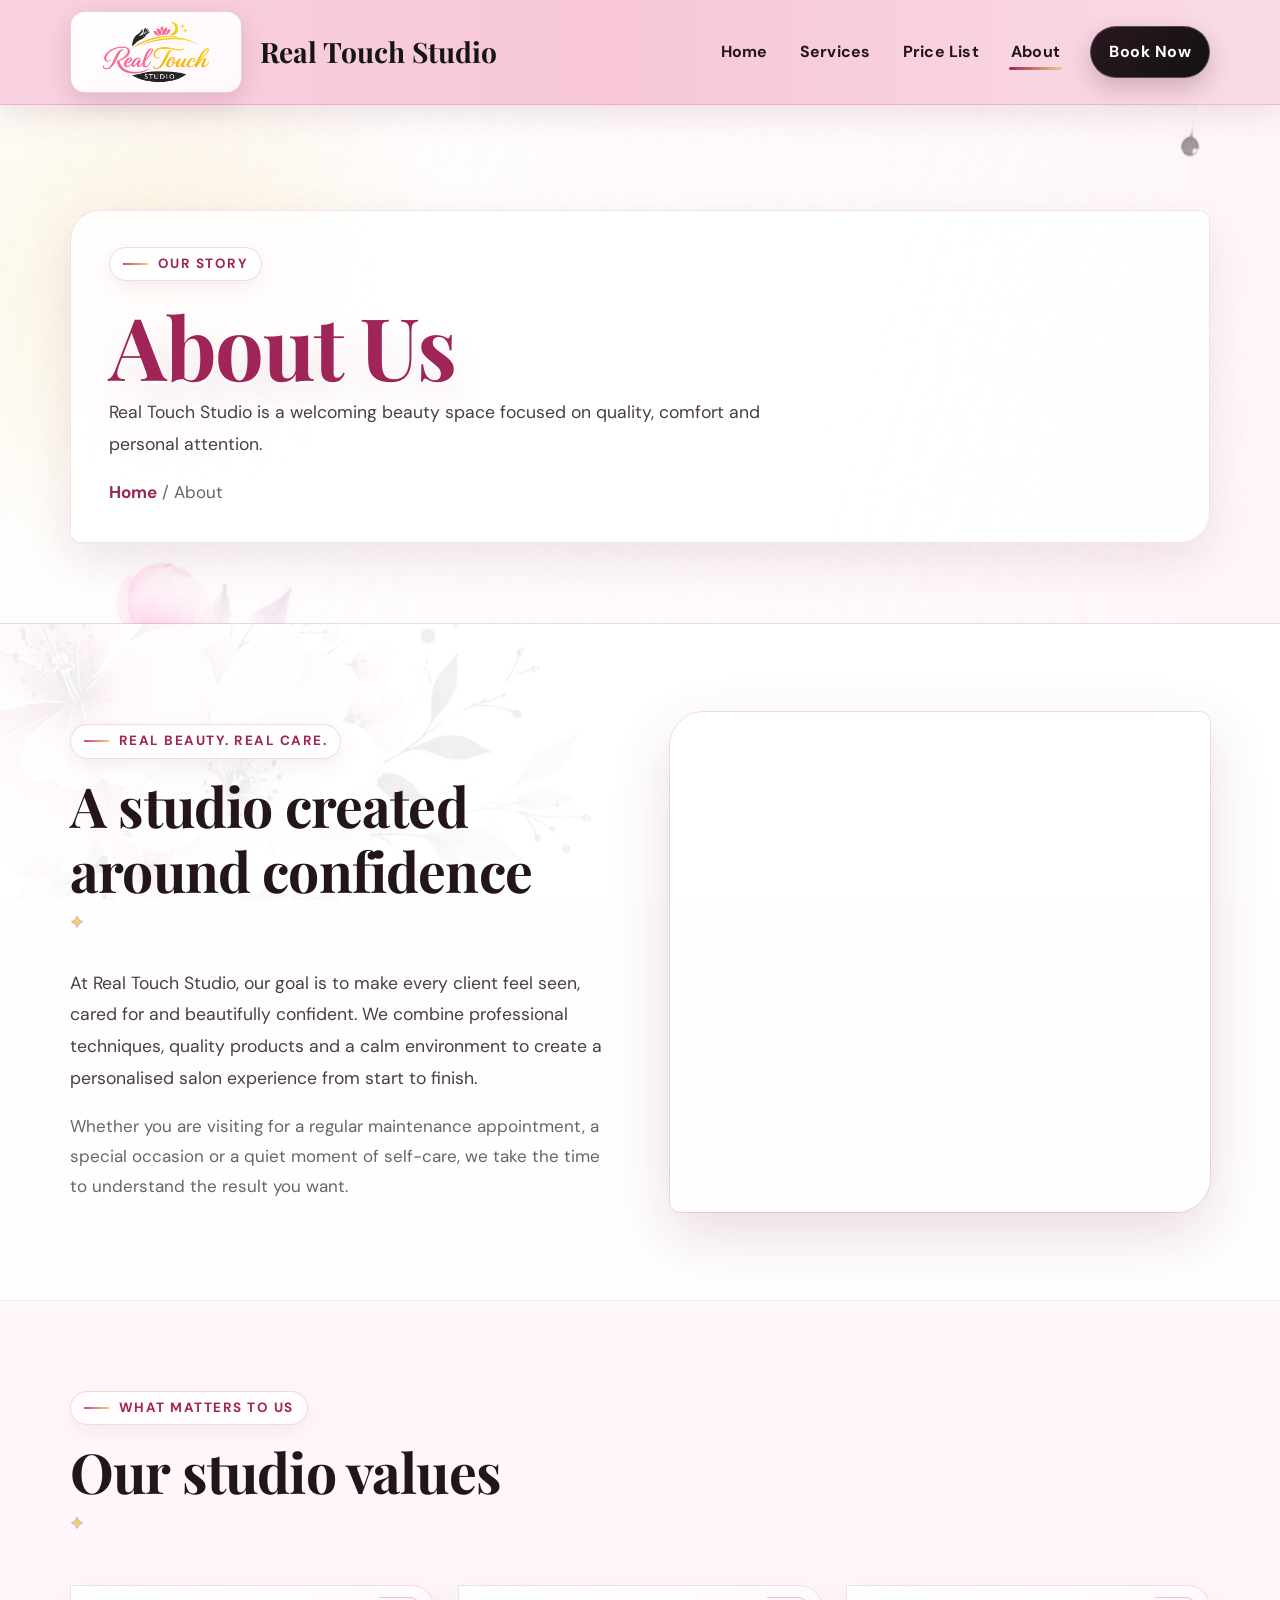
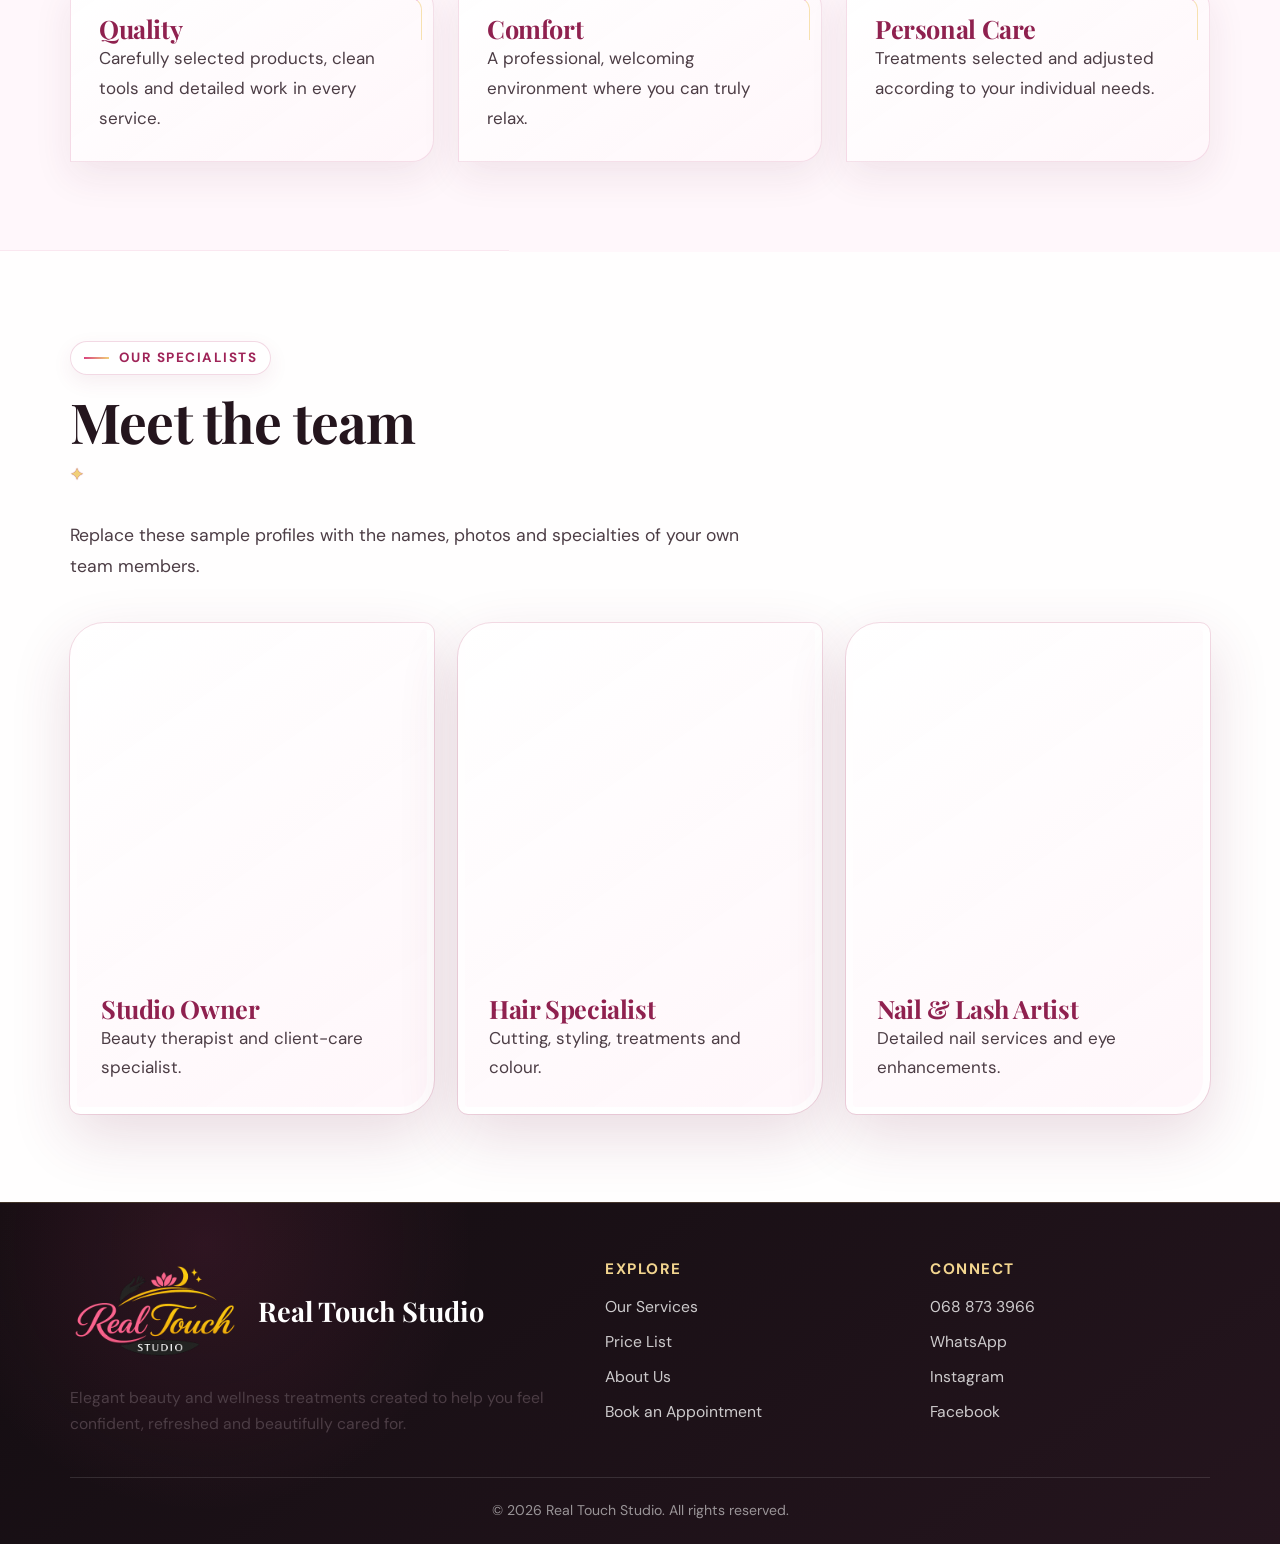
==== commit 6088a875: "number" ====
--- a/about.html
+++ b/about.html
@@ -95,7 +95,7 @@
         <h3 class="footer-title">Connect</h3>
         <ul class="footer-links">
           <li><a href="tel:+27688733966">068 873 3966</a></li>
-          <li><a href="https://wa.me/27688733966" target="_blank" rel="noopener">068 873 3966</a></li>
+          <li><a href="https://wa.me/27688733966" target="_blank" rel="noopener">WhatsApp</a></li>
           <li><a href="https://instagram.com/" target="_blank" rel="noopener">Instagram</a></li>
           <li><a href="https://facebook.com/" target="_blank" rel="noopener">Facebook</a></li>
         </ul>
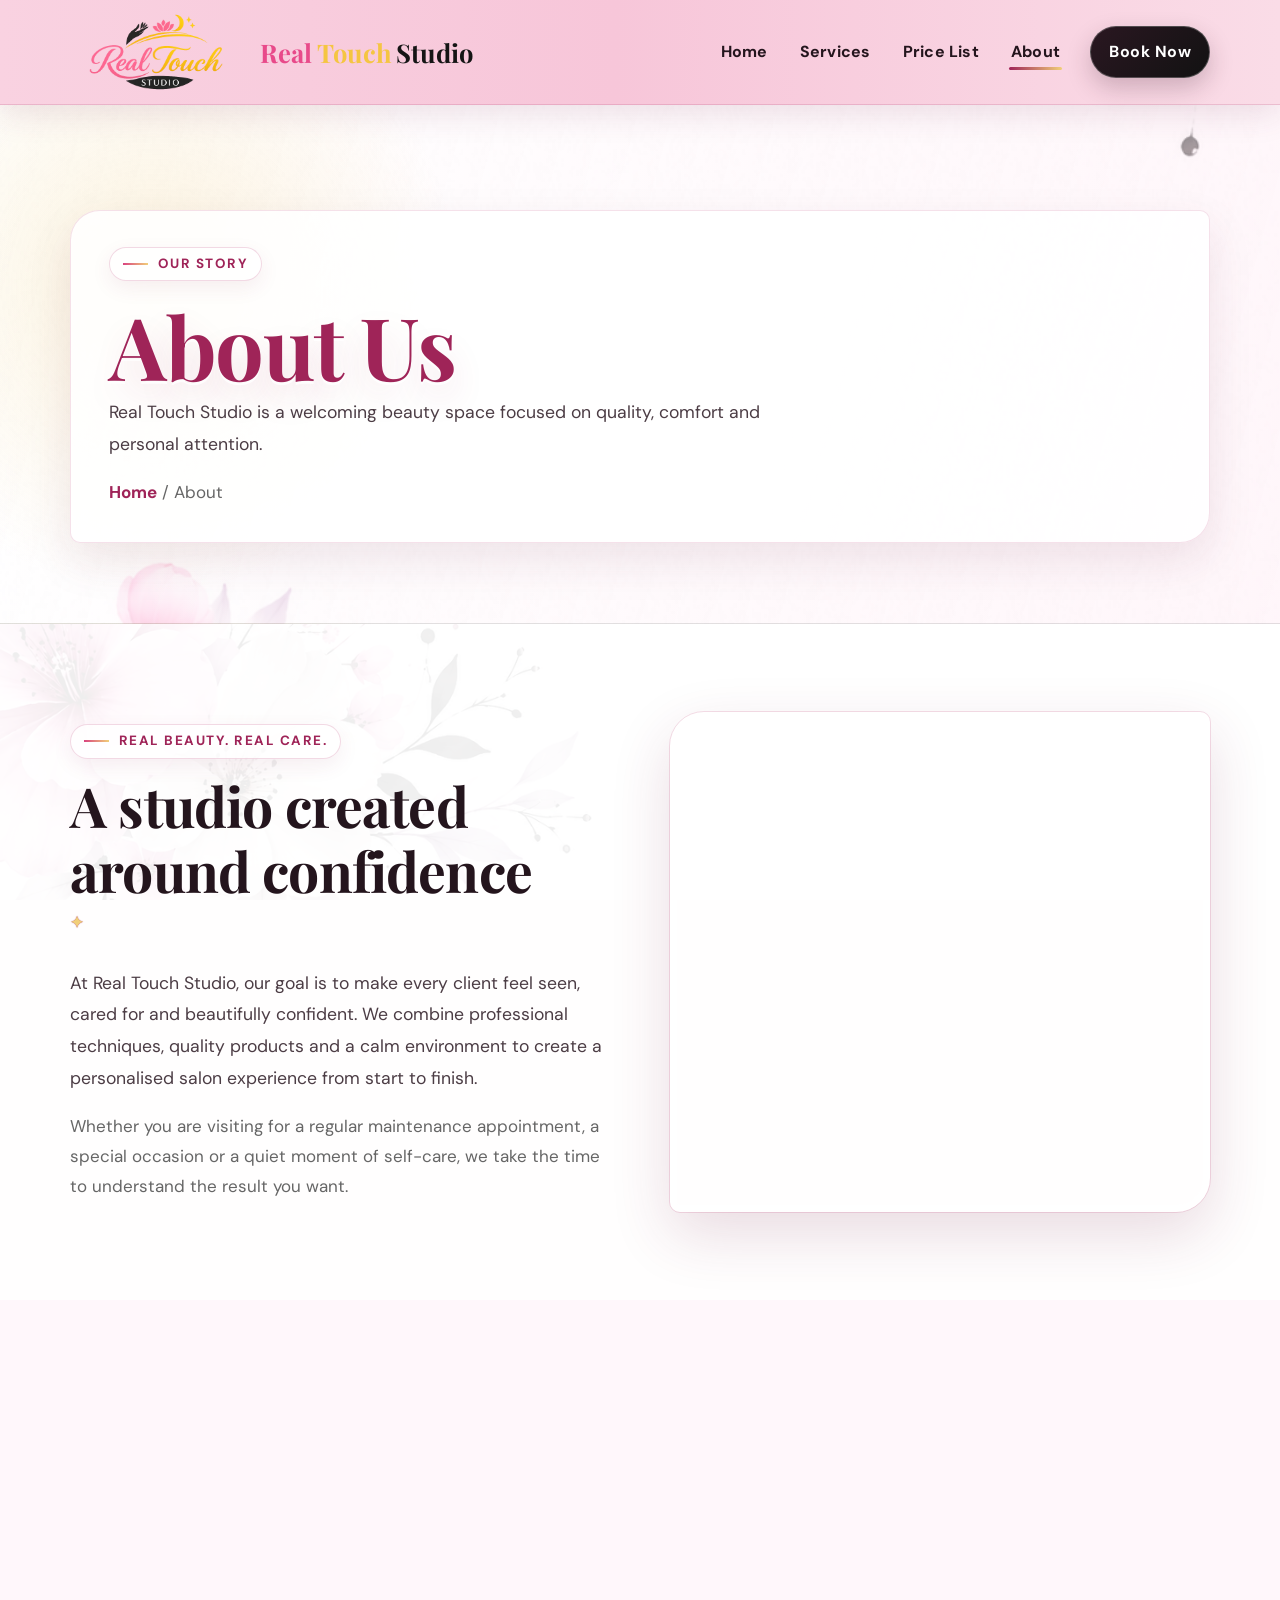
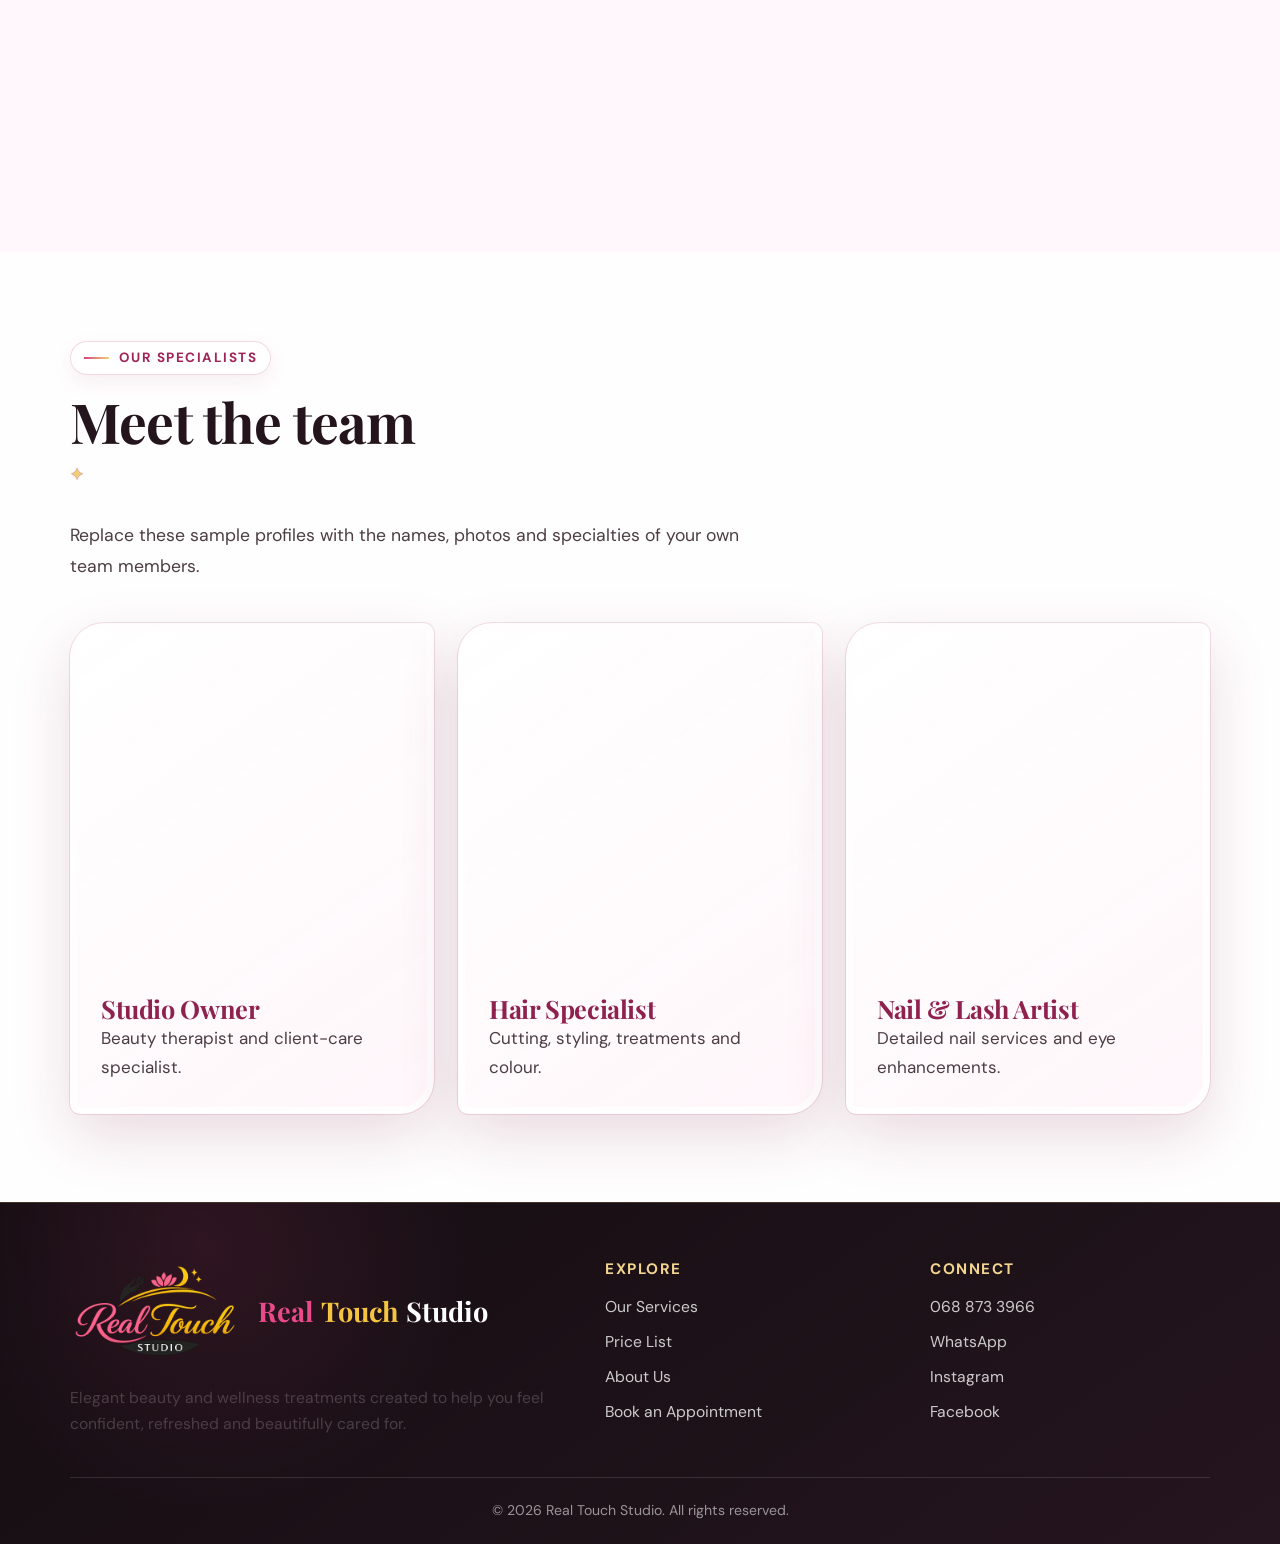
==== commit 7fbc963e: "text ch" ====
--- a/about.html
+++ b/about.html
@@ -11,9 +11,15 @@
 
 <header class="site-header">
   <div class="container navbar">
-    <a class="brand brand-lockup" href="index.html" aria-label="Real Touch Studio home"><img src="logo.png" alt="Real Touch Studio logo"><span class="brand-name">Real Touch Studio</span></a>
-    <button class="menu-toggle" aria-label="Open navigation menu" aria-expanded="false">
-      <span></span><span></span><span></span>
+    <a class="brand brand-lockup" href="index.html" aria-label="Real Touch Studio home">
+  <img src="logo.png" alt="Real Touch Studio logo">
+
+  <span class="brand-name">
+    <span class="brand-real">Real</span>
+    <span class="brand-touch">Touch</span>
+    <span class="brand-studio">Studio</span>
+  </span>
+</a>
     </button>
     <ul class="nav-links">
       <li><a href="index.html" data-page="home">Home</a></li>
@@ -79,7 +85,15 @@
   <div class="container">
     <div class="footer-grid">
       <div>
-        <a class="brand brand-lockup" href="index.html" aria-label="Real Touch Studio home"><img src="logo.png" alt="Real Touch Studio logo"><span class="brand-name">Real Touch Studio</span></a>
+        <a class="brand brand-lockup" href="index.html" aria-label="Real Touch Studio home">
+  <img src="logo.png" alt="Real Touch Studio logo">
+
+  <span class="brand-name">
+    <span class="brand-real">Real</span>
+    <span class="brand-touch">Touch</span>
+    <span class="brand-studio">Studio</span>
+  </span>
+</a>
         <p class="footer-copy">Elegant beauty and wellness treatments created to help you feel confident, refreshed and beautifully cared for.</p>
       </div>
       <div>
--- a/styles.css
+++ b/styles.css
@@ -138,7 +138,9 @@
 
 .brand span {
   color: var(--pink);
-}
+   
+}
+
 
 .brand-logo {
   display: inline-flex;
@@ -158,6 +160,32 @@
   height: auto;
   max-height: 92px;
   object-position: left center;
+}
+
+/* ===== FOOTER BRAND COLOURS ===== */
+
+.site-footer .brand-name {
+  display: inline-flex;
+  align-items: baseline;
+  gap: 0.18em;
+  font-family: "Playfair Display", serif;
+  font-weight: 700;
+  font-size: 1.7rem;
+}
+
+.site-footer .brand-real {
+  color: #e84a8a !important;
+  -webkit-text-fill-color: #e84a8a !important;
+}
+
+.site-footer .brand-touch {
+  color: #f5c542 !important;
+  -webkit-text-fill-color: #f5c542 !important;
+}
+
+.site-footer .brand-studio {
+  color: #ffffff !important;
+  -webkit-text-fill-color: #ffffff !important;
 }
 
 .nav-links {
@@ -701,6 +729,14 @@
   background: var(--black);
   color: var(--white);
   padding: 58px 0 22px;
+}
+
+@media (max-width: 620px) {
+  .site-footer .brand-name {
+    font-size: 1.25rem;
+    gap: 0.12em;
+    flex-wrap: wrap;
+  }
 }
 
 .footer-grid {
@@ -1190,7 +1226,7 @@
 
 .site-header .brand-name {
   color: #151515 !important;
-  -webkit-text-fill-color: #151515 !important;
+  -webkit-text-fill-color: #b92d68 !important;
 }
 
 /* Reliable responsive Google Maps panel with a visible fallback link. */
@@ -2005,4 +2041,68 @@
     font-size: .77rem;
     letter-spacing: .08em;
   }
-}+}
+
+/* =========================================================
+   FINAL LOGO + BRAND TEXT FIX
+   Removes the white logo container and colours the name:
+   Real Touch = pink, Studio = black
+   ========================================================= */
+
+.site-header .brand-lockup img {
+  background: transparent !important;
+  border: none !important;
+  border-radius: 0 !important;
+  box-shadow: none !important;
+  padding: 0 !important;
+}
+
+/* ===== FINAL BRAND COLOURS ===== */
+
+.site-header .brand-name{
+    display:flex;
+    align-items:center;
+    gap:0.18em;
+    font-family:"Playfair Display", serif;
+    font-weight:700;
+    font-size:clamp(1.4rem,2vw,2rem);
+}
+
+/* Real */
+.site-header .brand-real{
+    color:#E84A8A !important;
+    -webkit-text-fill-color:#E84A8A !important;
+}
+
+/* Touch */
+.site-header .brand-touch{
+    color:#F5C542 !important;
+    -webkit-text-fill-color:#F5C542 !important;
+}
+
+/* Studio */
+.site-header .brand-studio{
+    color:#151515 !important;
+    -webkit-text-fill-color:#151515 !important;
+}
+
+.site-footer .brand-name {
+  display: inline-flex;
+  align-items: baseline;
+  gap: 0.28em;
+}
+
+.site-footer .brand-real-touch {
+  color: #e84a8a !important;
+}
+
+.site-footer .brand-studio {
+  color: #ffffff !important;
+}
+
+@media (max-width: 620px) {
+  .site-header .brand-name {
+    gap: 0.18em;
+    flex-wrap: wrap;
+  }
+}
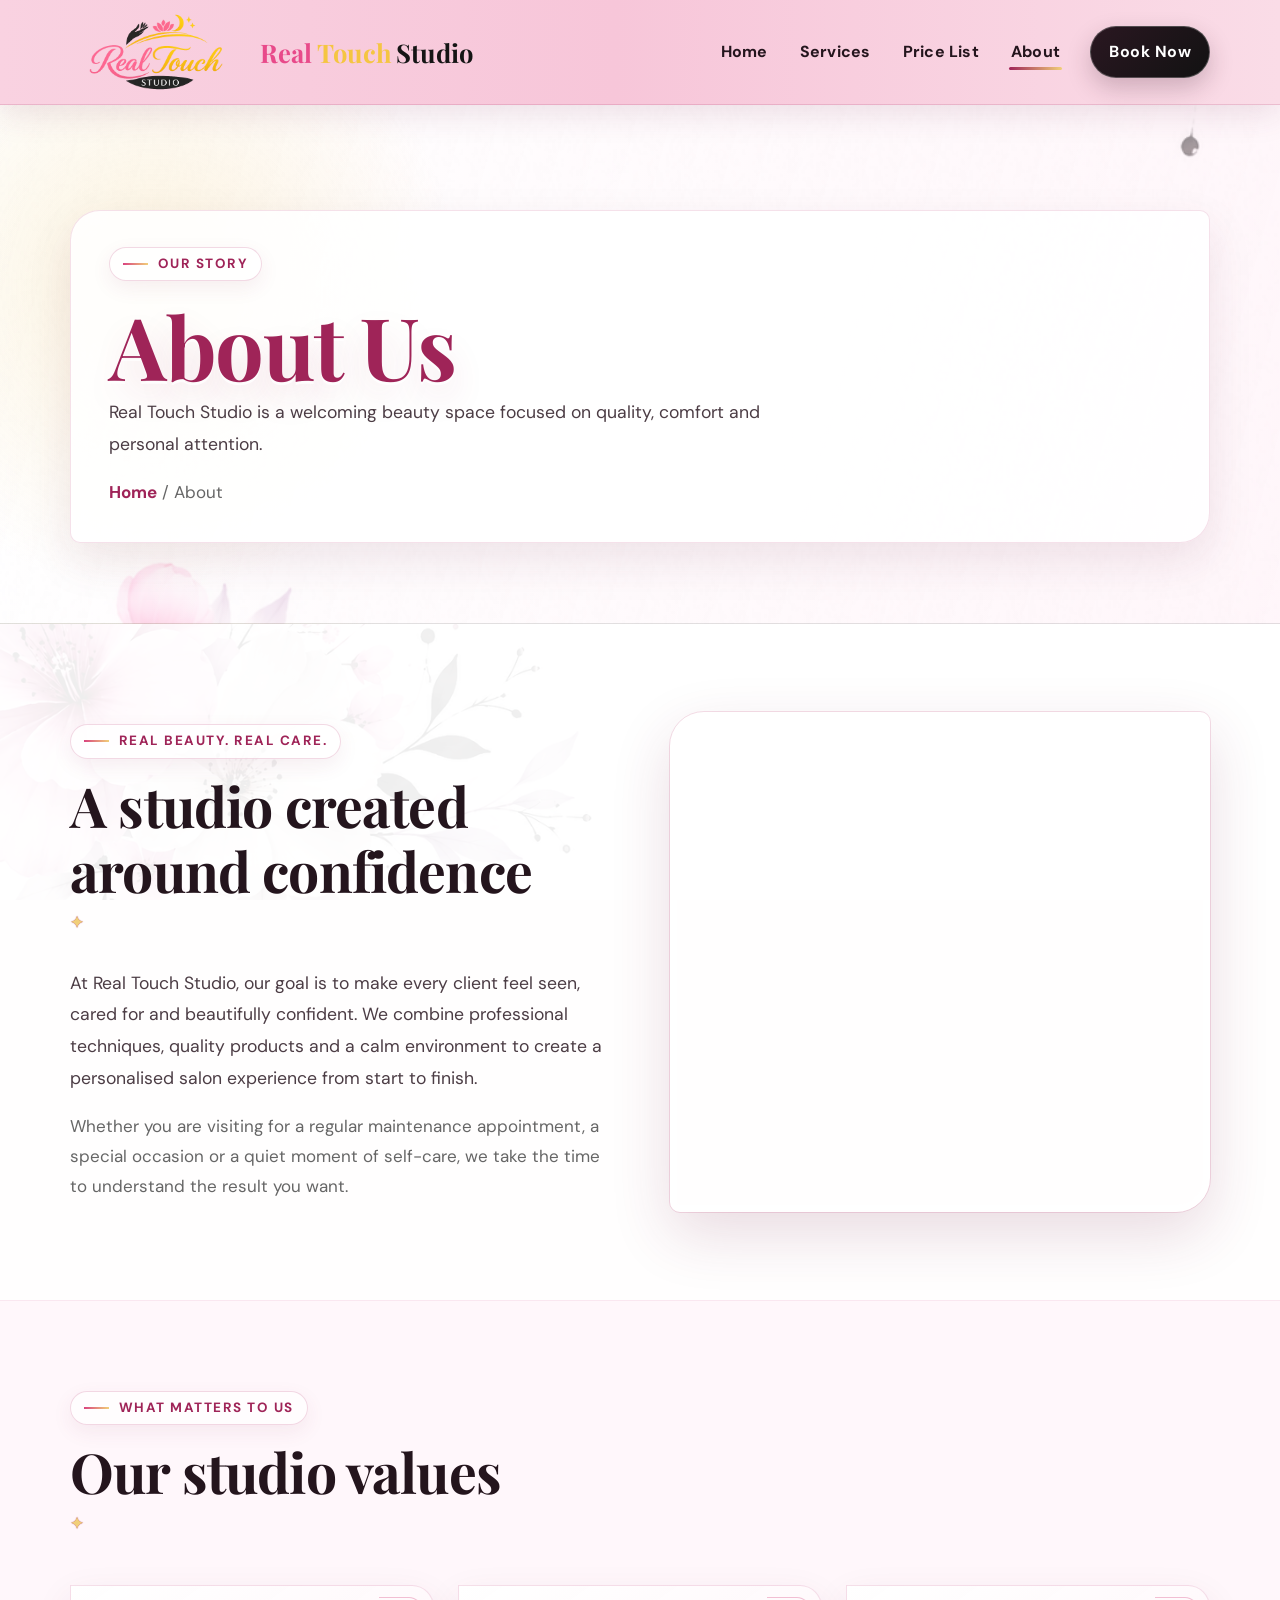
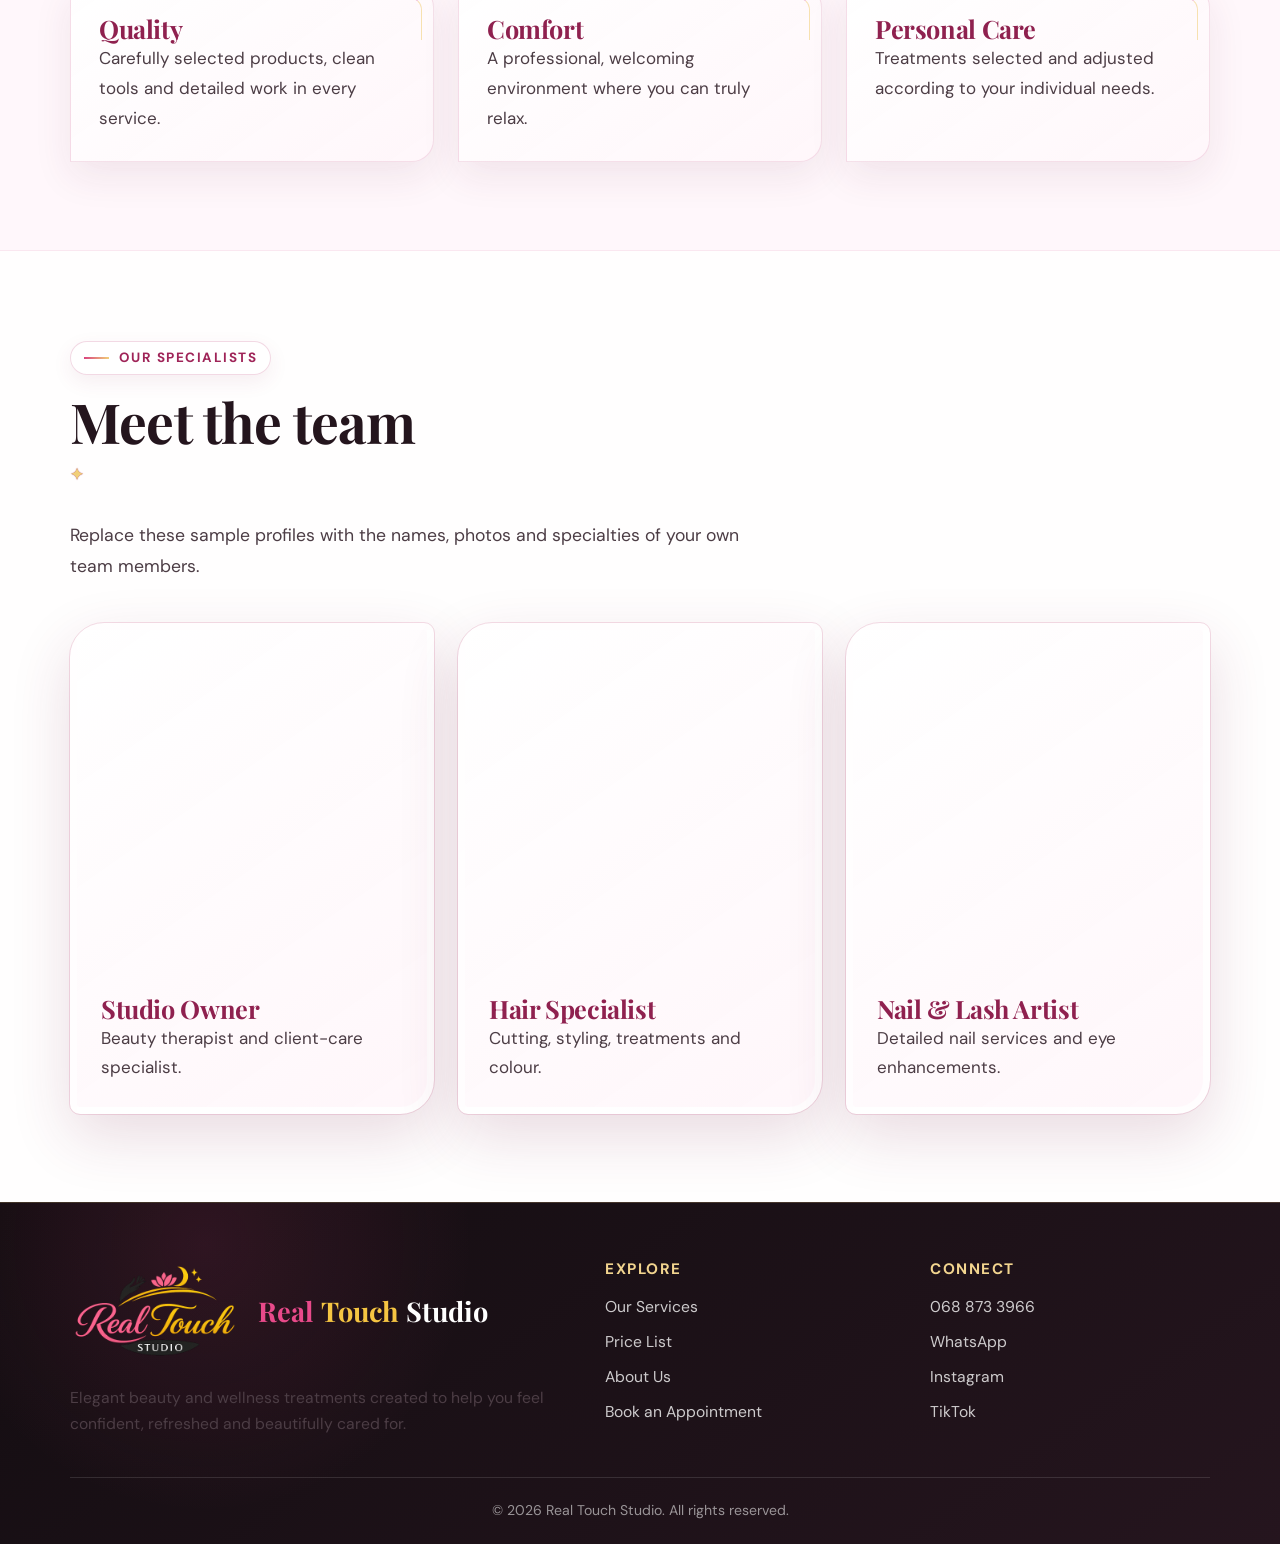
==== commit 1aeda63f: "insta" ====
--- a/about.html
+++ b/about.html
@@ -110,8 +110,8 @@
         <ul class="footer-links">
           <li><a href="tel:+27688733966">068 873 3966</a></li>
           <li><a href="https://wa.me/27688733966" target="_blank" rel="noopener">WhatsApp</a></li>
-          <li><a href="https://instagram.com/" target="_blank" rel="noopener">Instagram</a></li>
-          <li><a href="https://facebook.com/" target="_blank" rel="noopener">Facebook</a></li>
+          <li><a href="https://instagram.com/realtouchstudio1" target="_blank" rel="noopener">Instagram</a></li>
+          <li><a href="https://tiktok.com/realtouchstudio" target="_blank" rel="noopener">TikTok</a></li>
         </ul>
       </div>
     </div>
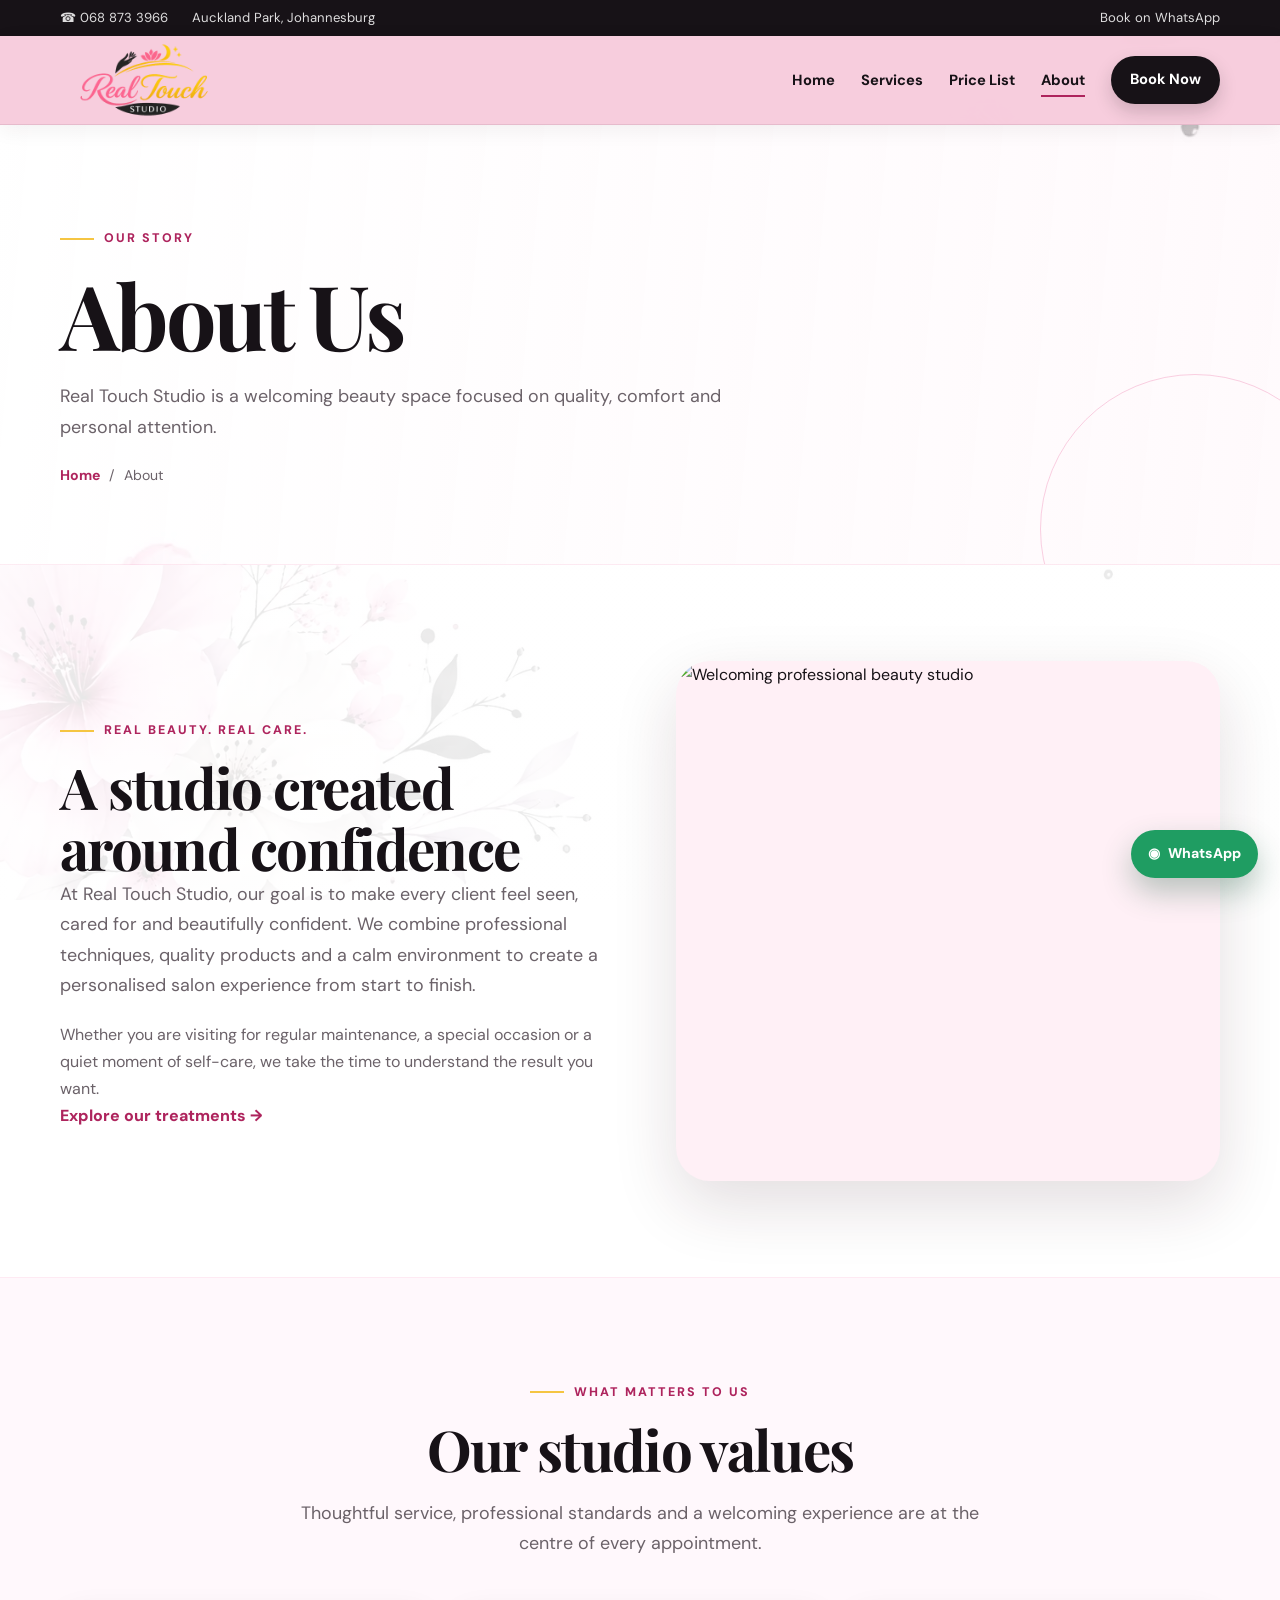
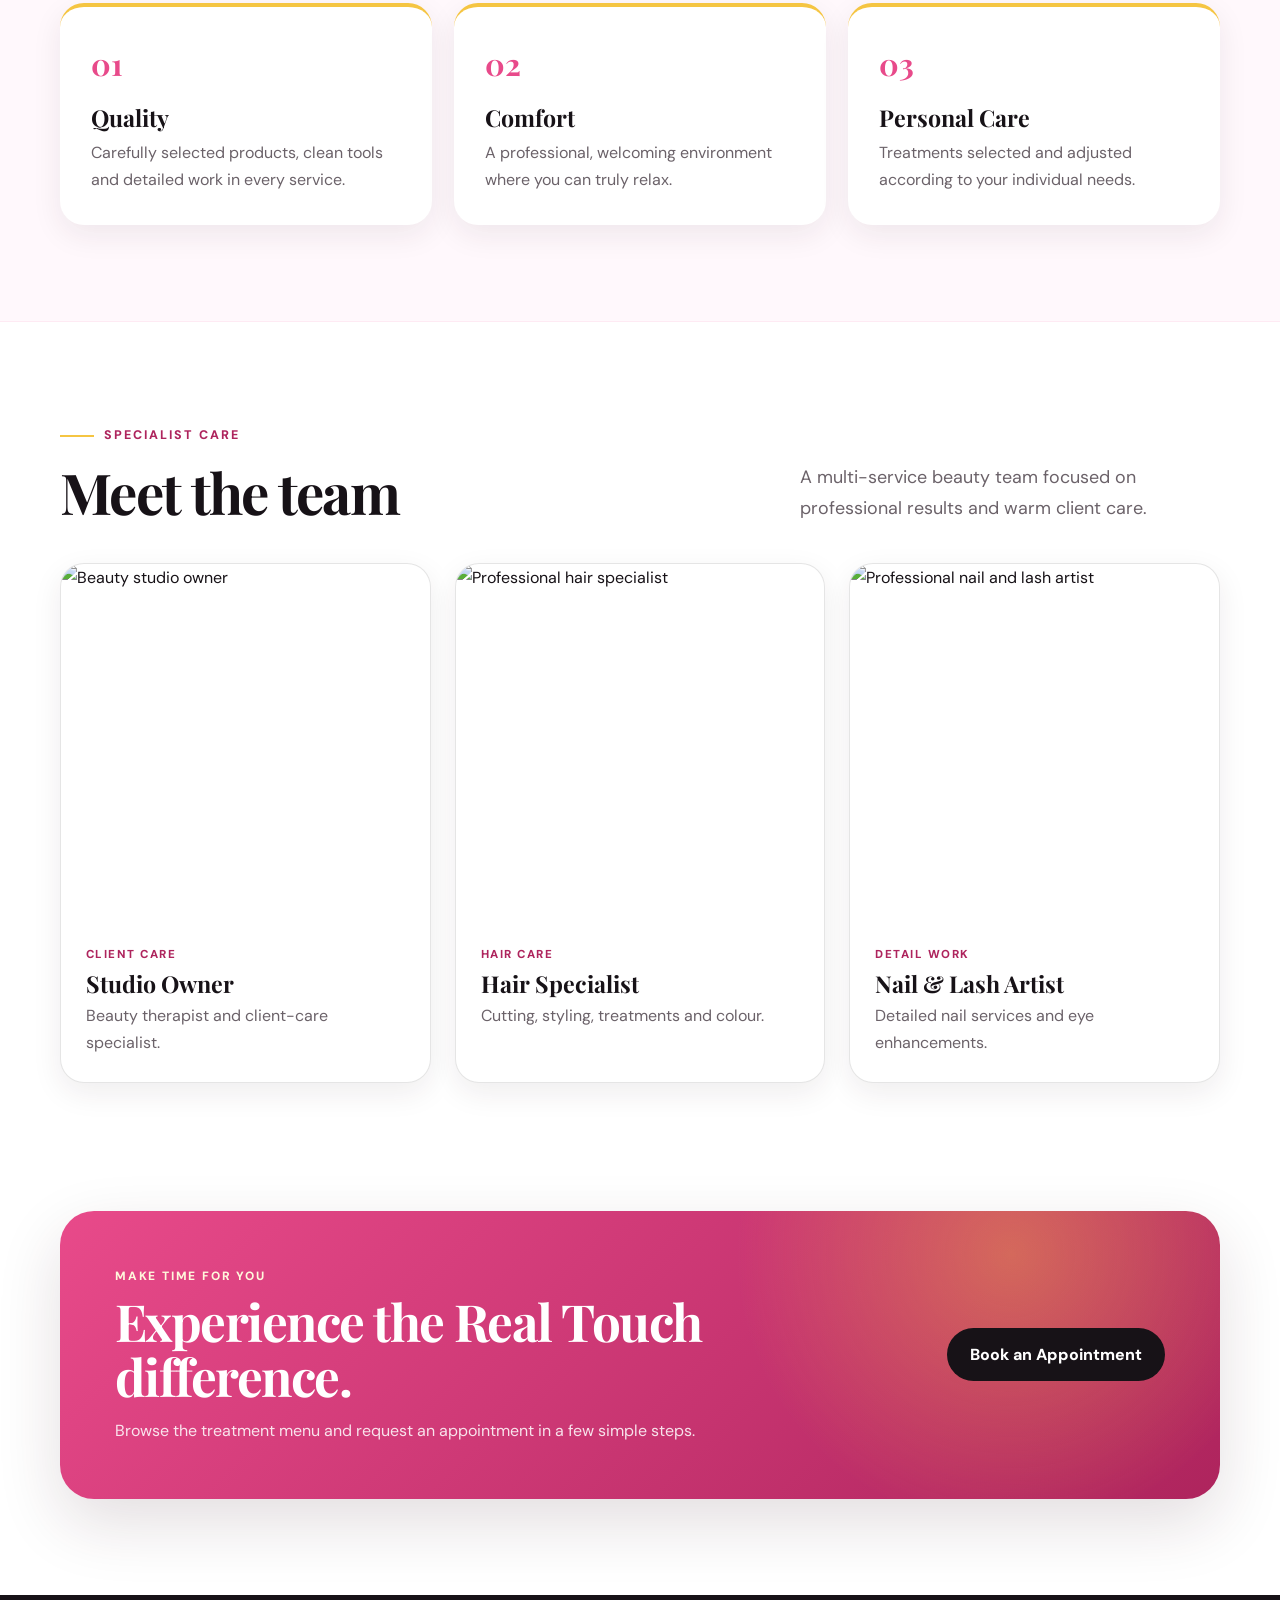
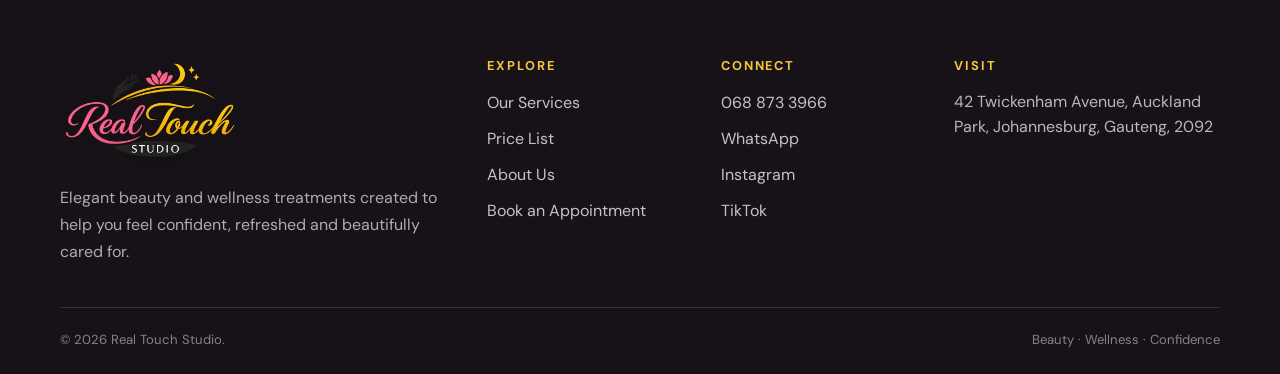
==== commit 589ee47d: "layout" ====
--- a/about.html
+++ b/about.html
@@ -1,103 +1,77 @@
-<!DOCTYPE html>
-<html lang="en">
+<!doctype html>
+<html lang="en-ZA">
 <head>
-  <meta charset="UTF-8">
-  <meta name="viewport" content="width=device-width, initial-scale=1.0">
-  <meta name="description" content="Learn about Real Touch Studio, our values and our professional beauty services.">
-  <title>About | Real Touch Studio</title>
+  <meta charset="utf-8">
+  <meta name="viewport" content="width=device-width, initial-scale=1">
+  <meta name="description" content="Learn about Real Touch Studio, our client-focused values and our professional beauty and wellness services.">
+  <meta name="theme-color" content="#f7cadb">
+  <meta name="color-scheme" content="light">
+  <meta name="robots" content="index, follow">
+  <meta property="og:type" content="website">
+  <meta property="og:site_name" content="Real Touch Studio">
+  <meta property="og:title" content="About Real Touch Studio | Beauty & Wellness">
+  <meta property="og:description" content="Learn about Real Touch Studio, our client-focused values and our professional beauty and wellness services.">
+  <meta name="twitter:card" content="summary">
+  <title>About Real Touch Studio | Beauty & Wellness</title>
+  <link rel="icon" type="image/png" href="favicon.png">
+  <link rel="apple-touch-icon" href="favicon.png">
+  <link rel="preconnect" href="https://fonts.googleapis.com">
+  <link rel="preconnect" href="https://fonts.gstatic.com" crossorigin>
+  <link href="https://fonts.googleapis.com/css2?family=DM+Sans:wght@400;500;600;700&amp;family=Playfair+Display:ital,wght@0,600;0,700;1,600;1,700&amp;display=swap" rel="stylesheet">
+  <script>document.documentElement.classList.add("js");</script>
   <link rel="stylesheet" href="styles.css">
 </head>
-<body>
+<body data-page="about">
+<a class="skip-link" href="#main-content">Skip to main content</a>
 
+<div class="topbar">
+  <div class="container topbar-inner">
+    <a href="tel:+27688733966" aria-label="Call Real Touch Studio">☎ 068 873 3966</a>
+    <a class="topbar-location" href="https://www.google.com/maps/search/?api=1&amp;query=42%20Twickenham%20Avenue%2C%20Auckland%20Park%2C%20Johannesburg%2C%20Gauteng%2C%202092" target="_blank" rel="noopener">Auckland Park, Johannesburg</a>
+    <a href="https://wa.me/27688733966" target="_blank" rel="noopener">Book on WhatsApp</a>
+  </div>
+</div>
 <header class="site-header">
   <div class="container navbar">
-    <a class="brand brand-lockup" href="index.html" aria-label="Real Touch Studio home">
-  <img src="logo.png" alt="Real Touch Studio logo">
-
-  <span class="brand-name">
-    <span class="brand-real">Real</span>
-    <span class="brand-touch">Touch</span>
-    <span class="brand-studio">Studio</span>
-  </span>
-</a>
+    <a class="brand-lockup" href="index.html" aria-label="Real Touch Studio home">
+      <img src="logo.webp" alt="Real Touch Studio" width="320" height="184">
+    </a>
+    <button class="menu-toggle" type="button" aria-label="Open navigation menu" aria-controls="primary-navigation" aria-expanded="false">
+      <span></span><span></span><span></span>
     </button>
-    <ul class="nav-links">
-      <li><a href="index.html" data-page="home">Home</a></li>
-      <li><a href="services.html" data-page="services">Services</a></li>
-      <li><a href="pricelist.html" data-page="pricelist">Price List</a></li>
-      <li><a href="about.html" data-page="about">About</a></li>
-      <li><a class="nav-cta" href="contact.html" data-page="contact">Book Now</a></li>
-    </ul>
+    <nav aria-label="Primary navigation">
+      <ul class="nav-links" id="primary-navigation">
+        <li><a href="index.html" data-page="home">Home</a></li><li><a href="services.html" data-page="services">Services</a></li><li><a href="pricelist.html" data-page="pricelist">Price List</a></li><li><a href="about.html" data-page="about" class="active" aria-current="page">About</a></li>
+        <li><a class="nav-cta" href="contact.html" data-page="contact">Book Now</a></li>
+      </ul>
+    </nav>
   </div>
 </header>
 
-
-<main>
+<main id="main-content">
   <section class="page-hero">
-    <div class="container">
-      <div class="eyebrow">Our story</div>
-      <h1>About Us</h1>
-      <p class="lead">Real Touch Studio is a welcoming beauty space focused on quality, comfort and personal attention.</p>
-      <p class="breadcrumb"><a href="index.html">Home</a> / About</p>
-    </div>
-  </section>
-
-  <section class="section">
-    <div class="container two-col">
-      <div class="reveal">
-        <div class="eyebrow">Real beauty. Real care.</div>
-        <h2>A studio created around confidence</h2>
-        <p class="lead">At Real Touch Studio, our goal is to make every client feel seen, cared for and beautifully confident. We combine professional techniques, quality products and a calm environment to create a personalised salon experience from start to finish.</p>
-        <p style="margin-top:18px;color:var(--grey)">Whether you are visiting for a regular maintenance appointment, a special occasion or a quiet moment of self-care, we take the time to understand the result you want.</p>
-      </div>
-      <div class="image-frame reveal" style="background-image:url('https://images.unsplash.com/photo-1559599101-f09722fb4948?auto=format&fit=crop&w=1200&q=85')"></div>
-    </div>
-  </section>
-
-  <section class="section section-soft">
-    <div class="container">
-      <div class="eyebrow">What matters to us</div>
-      <h2>Our studio values</h2>
-      <div class="values">
-        <article class="value reveal"><h3>Quality</h3><p>Carefully selected products, clean tools and detailed work in every service.</p></article>
-        <article class="value reveal"><h3>Comfort</h3><p>A professional, welcoming environment where you can truly relax.</p></article>
-        <article class="value reveal"><h3>Personal Care</h3><p>Treatments selected and adjusted according to your individual needs.</p></article>
-      </div>
-    </div>
-  </section>
-
-  <section class="section">
-    <div class="container">
-      <div class="eyebrow">Our specialists</div>
-      <h2>Meet the team</h2>
-      <p class="lead">Replace these sample profiles with the names, photos and specialties of your own team members.</p>
-      <div class="team-grid">
-        <article class="team-card reveal"><div class="team-photo" style="background-image:url('https://images.unsplash.com/photo-1580618672591-eb180b1a973f?auto=format&fit=crop&w=800&q=80')"></div><div class="team-content"><h3>Studio Owner</h3><p>Beauty therapist and client-care specialist.</p></div></article>
-        <article class="team-card reveal"><div class="team-photo" style="background-image:url('https://images.unsplash.com/photo-1595476108010-b4d1f102b1b1?auto=format&fit=crop&w=800&q=80')"></div><div class="team-content"><h3>Hair Specialist</h3><p>Cutting, styling, treatments and colour.</p></div></article>
-        <article class="team-card reveal"><div class="team-photo" style="background-image:url('https://images.unsplash.com/photo-1595152772835-219674b2a8a6?auto=format&fit=crop&w=800&q=80')"></div><div class="team-content"><h3>Nail & Lash Artist</h3><p>Detailed nail services and eye enhancements.</p></div></article>
-      </div>
-    </div>
-  </section>
+  <div class="container page-hero-content reveal">
+    <div class="eyebrow">Our story</div>
+    <h1>About Us</h1>
+    <p class="lead">Real Touch Studio is a welcoming beauty space focused on quality, comfort and personal attention.</p>
+    <nav class="breadcrumb" aria-label="Breadcrumb"><a href="index.html">Home</a><span aria-hidden="true">/</span><span>About</span></nav>
+  </div>
+</section>
+  <section class="section"><div class="container two-col"><div class="reveal"><div class="eyebrow">Real beauty. Real care.</div><h2>A studio created around confidence</h2><p class="lead">At Real Touch Studio, our goal is to make every client feel seen, cared for and beautifully confident. We combine professional techniques, quality products and a calm environment to create a personalised salon experience from start to finish.</p><p class="body-copy">Whether you are visiting for regular maintenance, a special occasion or a quiet moment of self-care, we take the time to understand the result you want.</p><a class="text-link" href="services.html">Explore our treatments →</a></div><figure class="image-frame reveal"><img src="https://images.unsplash.com/photo-1559599101-f09722fb4948?auto=format&amp;fit=crop&amp;w=1200&amp;q=82" alt="Welcoming professional beauty studio" width="1200" height="900" loading="lazy"></figure></div></section>
+  <section class="section section-soft"><div class="container"><div class="center-heading"><div class="eyebrow">What matters to us</div><h2>Our studio values</h2><p class="lead">Thoughtful service, professional standards and a welcoming experience are at the centre of every appointment.</p></div><div class="values"><article class="value reveal"><span>01</span><h3>Quality</h3><p>Carefully selected products, clean tools and detailed work in every service.</p></article><article class="value reveal"><span>02</span><h3>Comfort</h3><p>A professional, welcoming environment where you can truly relax.</p></article><article class="value reveal"><span>03</span><h3>Personal Care</h3><p>Treatments selected and adjusted according to your individual needs.</p></article></div></div></section>
+  <section class="section"><div class="container"><div class="section-heading"><div><div class="eyebrow">Specialist care</div><h2>Meet the team</h2></div><p class="lead compact-lead">A multi-service beauty team focused on professional results and warm client care.</p></div><div class="team-grid"><article class="team-card reveal"><img class="team-photo" src="https://images.unsplash.com/photo-1580618672591-eb180b1a973f?auto=format&amp;fit=crop&amp;w=800&amp;q=80" alt="Beauty studio owner" width="800" height="1000" loading="lazy"><div class="team-content"><span>Client care</span><h3>Studio Owner</h3><p>Beauty therapist and client-care specialist.</p></div></article><article class="team-card reveal"><img class="team-photo" src="https://images.unsplash.com/photo-1595476108010-b4d1f102b1b1?auto=format&amp;fit=crop&amp;w=800&amp;q=80" alt="Professional hair specialist" width="800" height="1000" loading="lazy"><div class="team-content"><span>Hair care</span><h3>Hair Specialist</h3><p>Cutting, styling, treatments and colour.</p></div></article><article class="team-card reveal"><img class="team-photo" src="https://images.unsplash.com/photo-1595152772835-219674b2a8a6?auto=format&amp;fit=crop&amp;w=800&amp;q=80" alt="Professional nail and lash artist" width="800" height="1000" loading="lazy"><div class="team-content"><span>Detail work</span><h3>Nail & Lash Artist</h3><p>Detailed nail services and eye enhancements.</p></div></article></div></div></section>
+  <section class="section section-compact"><div class="container"><div class="cta reveal"><div><span class="cta-kicker">Make time for you</span><h2>Experience the Real Touch difference.</h2><p>Browse the treatment menu and request an appointment in a few simple steps.</p></div><a class="btn btn-dark" href="contact.html">Book an Appointment</a></div></div></section>
 </main>
-
 
 <footer class="site-footer">
   <div class="container">
     <div class="footer-grid">
       <div>
-        <a class="brand brand-lockup" href="index.html" aria-label="Real Touch Studio home">
-  <img src="logo.png" alt="Real Touch Studio logo">
-
-  <span class="brand-name">
-    <span class="brand-real">Real</span>
-    <span class="brand-touch">Touch</span>
-    <span class="brand-studio">Studio</span>
-  </span>
-</a>
+        <a class="footer-brand" href="index.html" aria-label="Real Touch Studio home"><img src="logo.webp" alt="Real Touch Studio" width="320" height="184" loading="lazy"></a>
         <p class="footer-copy">Elegant beauty and wellness treatments created to help you feel confident, refreshed and beautifully cared for.</p>
       </div>
       <div>
-        <h3 class="footer-title">Explore</h3>
+        <h2 class="footer-title">Explore</h2>
         <ul class="footer-links">
           <li><a href="services.html">Our Services</a></li>
           <li><a href="pricelist.html">Price List</a></li>
@@ -106,28 +80,25 @@
         </ul>
       </div>
       <div>
-        <h3 class="footer-title">Connect</h3>
+        <h2 class="footer-title">Connect</h2>
         <ul class="footer-links">
           <li><a href="tel:+27688733966">068 873 3966</a></li>
           <li><a href="https://wa.me/27688733966" target="_blank" rel="noopener">WhatsApp</a></li>
-          <li><a href="https://instagram.com/realtouchstudio1" target="_blank" rel="noopener">Instagram</a></li>
-          <li><a href="https://tiktok.com/realtouchstudio" target="_blank" rel="noopener">TikTok</a></li>
+          <li><a href="https://instagram.com/realtouchstudio01" target="_blank" rel="noopener">Instagram</a></li>
+          <li><a href="https://tiktok.com/@realtouchstudio" target="_blank" rel="noopener">TikTok</a></li>
         </ul>
       </div>
+      <div>
+        <h2 class="footer-title">Visit</h2>
+        <address class="footer-address">
+          <a href="https://www.google.com/maps/search/?api=1&amp;query=42%20Twickenham%20Avenue%2C%20Auckland%20Park%2C%20Johannesburg%2C%20Gauteng%2C%202092" target="_blank" rel="noopener">42 Twickenham Avenue, Auckland Park, Johannesburg, Gauteng, 2092</a>
+        </address>
+      </div>
     </div>
-    <div class="footer-bottom">© <span id="year"></span> Real Touch Studio. All rights reserved.</div>
+    <div class="footer-bottom"><span>© <span class="current-year"></span> Real Touch Studio.</span><span>Beauty · Wellness · Confidence</span></div>
   </div>
 </footer>
-<script src="script.js"></script>
-
-
-<script>
-document.addEventListener('DOMContentLoaded', () => {
-  document.querySelectorAll('[data-page]').forEach(link => {
-    if (link.dataset.page === 'about') link.classList.add('active');
-  });
-});
-</script>
-
+<a class="floating-whatsapp" href="https://wa.me/27688733966" target="_blank" rel="noopener" aria-label="Book with Real Touch Studio on WhatsApp"><span aria-hidden="true">◉</span><span>WhatsApp</span></a>
+<script src="script.js" defer></script>
 </body>
 </html>
--- a/styles.css
+++ b/styles.css
@@ -1,2108 +1,300 @@
-@import url('https://fonts.googleapis.com/css2?family=DM+Sans:wght@400;500;600;700&family=Playfair+Display:ital,wght@0,600;0,700;1,600;1,700&display=swap');
-
+/* Real Touch Studio — cleaned and consolidated stylesheet */
 :root {
   --pink: #e84a8a;
-  --pink-dark: #b92d68;
+  --pink-dark: #ae245d;
   --pink-soft: #fff0f6;
-  --yellow: #f5c542;
-  --yellow-soft: #fff8dc;
-  --black: #151515;
-  --white: #ffffff;
-  --grey: #666;
-  --light: #faf8f9;
-  --border: rgba(21, 21, 21, 0.12);
-  --shadow: 0 18px 45px rgba(30, 12, 22, 0.12);
-  --radius: 22px;
+  --pink-nav: #f7cadb;
+  --gold: #f5c542;
+  --gold-soft: #fff8dc;
+  --ink: #171217;
+  --grey: #6b6269;
+  --white: #fff;
+  --surface: #fffafd;
+  --line: rgba(23,18,23,.11);
+  --shadow-sm: 0 10px 30px rgba(54,20,37,.08);
+  --shadow: 0 24px 65px rgba(54,20,37,.14);
+  --radius-sm: 14px;
+  --radius: 24px;
+  --radius-lg: 34px;
+  --header-height: 88px;
 }
 
-* {
-  box-sizing: border-box;
-  margin: 0;
-  padding: 0;
+*,*::before,*::after{box-sizing:border-box}
+html{scroll-behavior:smooth;scroll-padding-top:calc(var(--header-height) + 24px)}
+body{margin:0;font-family:"DM Sans",Arial,sans-serif;color:var(--ink);background:var(--white);line-height:1.7;overflow-x:hidden;-webkit-font-smoothing:antialiased}
+body::before{content:"";position:fixed;inset:0;z-index:-2;background:linear-gradient(rgba(255,255,255,.91),rgba(255,255,255,.91)),url("bg.webp") center top/cover no-repeat;pointer-events:none}
+img{display:block;max-width:100%}
+a{color:inherit;text-decoration:none}
+button,input,select,textarea{font:inherit}
+button{color:inherit}
+::selection{background:var(--pink);color:var(--white)}
+.container{width:min(1160px,calc(100% - 40px));margin-inline:auto}
+.section{padding:96px 0}
+.section-compact{padding-top:32px;padding-bottom:96px}
+.section-soft{background:rgba(255,248,252,.91);border-block:1px solid rgba(232,74,138,.08);backdrop-filter:blur(4px)}
+
+.skip-link{position:fixed;left:16px;top:16px;z-index:9999;background:var(--ink);color:var(--white);padding:10px 15px;border-radius:10px;transform:translateY(-160%);transition:transform .2s}
+.skip-link:focus{transform:translateY(0)}
+:focus-visible{outline:3px solid var(--gold);outline-offset:3px}
+
+h1,h2,h3{font-family:"Playfair Display",Georgia,serif;line-height:1.08;margin:0}
+h1{font-size:clamp(3.1rem,7.5vw,6.6rem);letter-spacing:-.04em}
+h2{font-size:clamp(2.15rem,4.4vw,4rem);letter-spacing:-.03em}
+h3{font-size:1.45rem}
+p{margin:0}
+.lead{font-size:clamp(1.02rem,1.4vw,1.15rem);color:var(--grey);max-width:720px}
+.body-copy{margin-top:20px;color:var(--grey)}
+.eyebrow{display:inline-flex;align-items:center;gap:10px;color:var(--pink-dark);font-size:.78rem;font-weight:800;letter-spacing:.16em;text-transform:uppercase;margin-bottom:16px}
+.eyebrow::before{content:"";width:34px;height:2px;background:var(--gold);flex:0 0 auto}
+.eyebrow-light{color:var(--gold)}
+.center-heading{text-align:center;max-width:760px;margin:0 auto 44px}
+.center-heading .eyebrow{justify-content:center}
+.center-heading .lead{margin:18px auto 0}
+.section-heading{display:flex;justify-content:space-between;align-items:end;gap:30px;margin-bottom:18px}
+.section-heading>.lead{max-width:420px}
+.compact-lead{max-width:430px}
+.text-link,.link-arrow{display:inline-flex;align-items:center;gap:8px;color:var(--pink-dark);font-weight:800}
+.text-link:hover,.link-arrow:hover{color:var(--ink)}
+
+.topbar{background:var(--ink);color:rgba(255,255,255,.86);font-size:.82rem}
+.topbar-inner{min-height:36px;display:flex;align-items:center;justify-content:flex-end;gap:24px}
+.topbar-inner a:hover{color:var(--gold)}
+.topbar-location{margin-right:auto}
+.site-header{position:sticky;top:0;z-index:1000;background:rgba(247,202,219,.94);border-bottom:1px solid rgba(93,31,59,.1);backdrop-filter:blur(16px);box-shadow:0 5px 20px rgba(43,14,29,.06)}
+.navbar{min-height:var(--header-height);display:flex;align-items:center;justify-content:space-between;gap:28px}
+.brand-lockup{display:inline-flex;align-items:center;flex:0 0 auto}
+.brand-lockup img{width:168px;height:auto;max-height:78px;object-fit:contain}
+.nav-links{display:flex;align-items:center;gap:26px;list-style:none;margin:0;padding:0}
+.nav-links a{position:relative;font-size:.92rem;font-weight:700}
+.nav-links a:not(.nav-cta)::after{content:"";position:absolute;left:0;right:0;bottom:-7px;height:2px;background:var(--pink-dark);transform:scaleX(0);transform-origin:right;transition:transform .25s ease}
+.nav-links a:hover::after,.nav-links a.active::after{transform:scaleX(1);transform-origin:left}
+.nav-cta{display:inline-flex;align-items:center;justify-content:center;background:var(--ink);color:var(--white)!important;padding:11px 19px;border-radius:999px;box-shadow:0 8px 18px rgba(23,18,23,.18);transition:transform .2s,background .2s}
+.nav-cta:hover{background:var(--pink-dark);transform:translateY(-2px)}
+.menu-toggle{display:none;width:46px;height:46px;border:0;border-radius:50%;background:rgba(255,255,255,.58);cursor:pointer;padding:0}
+.menu-toggle span{display:block;width:22px;height:2px;background:var(--ink);margin:5px auto;transition:transform .25s,opacity .25s}
+.menu-toggle[aria-expanded="true"] span:nth-child(1){transform:translateY(7px) rotate(45deg)}
+.menu-toggle[aria-expanded="true"] span:nth-child(2){opacity:0}
+.menu-toggle[aria-expanded="true"] span:nth-child(3){transform:translateY(-7px) rotate(-45deg)}
+
+.hero{position:relative;min-height:calc(100svh - var(--header-height) - 36px);display:grid;align-items:center;overflow:hidden;background:linear-gradient(112deg,rgba(255,255,255,.83),rgba(255,246,250,.73)),url("background.webp") center/cover no-repeat}
+.hero::before{content:"";position:absolute;width:420px;height:420px;border:1px solid rgba(232,74,138,.25);border-radius:50%;left:-180px;top:8%}
+.hero::after{content:"";position:absolute;width:220px;height:220px;border-radius:50%;right:-80px;bottom:-70px;background:rgba(245,197,66,.16);filter:blur(3px)}
+.hero-grid{position:relative;z-index:1;display:grid;grid-template-columns:1.06fr .94fr;align-items:center;gap:76px;padding:72px 0 86px}
+.hero-copy>p{max-width:650px;color:var(--grey);font-size:1.13rem;margin:26px 0 30px}
+.hero-title span{position:relative;color:var(--pink);white-space:nowrap}
+.hero-title span::after{content:"";position:absolute;left:0;right:0;bottom:8px;height:12px;background:var(--gold);z-index:-1;opacity:.56;transform:rotate(-1deg)}
+.button-row{display:flex;align-items:center;flex-wrap:wrap;gap:13px;margin-top:28px}
+.btn{display:inline-flex;align-items:center;justify-content:center;min-height:48px;padding:12px 22px;border:1px solid transparent;border-radius:999px;font-weight:800;cursor:pointer;transition:transform .2s,box-shadow .2s,background .2s,border-color .2s;color:inherit}
+.btn:hover{transform:translateY(-2px);box-shadow:0 12px 26px rgba(38,16,27,.15)}
+.btn-primary{background:var(--pink);color:var(--white);box-shadow:0 10px 24px rgba(184,45,104,.22)}
+.btn-primary:hover{background:var(--pink-dark)}
+.btn-dark{background:var(--ink);color:var(--white)}
+.btn-dark:hover{background:#332a31}
+.btn-light{background:rgba(255,255,255,.75);border-color:var(--line)}
+.btn-light:hover{background:var(--white);border-color:rgba(232,74,138,.3)}
+.hero-points{display:flex;flex-wrap:wrap;gap:8px 19px;list-style:none;padding:0;margin:26px 0 0;color:#554b52;font-size:.88rem;font-weight:700}
+.hero-points li::before{content:"✓";color:var(--pink);margin-right:7px}
+.hero-visual{position:relative;min-height:570px}
+.hero-card{position:absolute;inset:0 22px 0 48px;border-radius:230px 230px 30px 30px;overflow:hidden;border:7px solid rgba(255,255,255,.84);box-shadow:var(--shadow);background:var(--pink-soft)}
+.hero-card img{width:100%;height:100%;object-fit:cover}
+.floating-badge,.mini-badge{position:absolute;background:rgba(255,255,255,.94);backdrop-filter:blur(14px);border:1px solid rgba(255,255,255,.8);box-shadow:var(--shadow-sm)}
+.floating-badge{left:0;bottom:30px;max-width:250px;padding:20px 21px;border-radius:18px}
+.floating-badge strong,.floating-badge span{display:block}
+.floating-badge strong{font-family:"Playfair Display",serif;font-size:1.2rem;margin-bottom:4px}
+.floating-badge span{font-size:.85rem;color:var(--grey);line-height:1.5}
+.mini-badge{right:0;top:52px;width:122px;height:122px;border-radius:50%;display:grid;place-content:center;text-align:center;padding:15px}
+.mini-badge strong{font-family:"Playfair Display",serif;color:var(--pink);font-size:2rem;line-height:1}
+.mini-badge span{font-size:.72rem;font-weight:700;line-height:1.2;margin-top:5px}
+.highlight-strip{background:var(--ink);color:var(--white);overflow:hidden}
+.highlight-row{min-height:64px;display:flex;align-items:center;justify-content:space-between;gap:24px;font-family:"Playfair Display",serif;font-size:1.05rem;font-weight:700}
+.highlight-row span{display:inline-flex;align-items:center;gap:24px;white-space:nowrap}
+.highlight-row span:not(:last-child)::after{content:"✦";color:var(--gold);font-size:.7rem}
+
+.page-hero{position:relative;overflow:hidden;padding:96px 0 76px;background:linear-gradient(95deg,rgba(255,255,255,.84),rgba(255,248,251,.75)),url("background.webp") center/cover no-repeat;border-bottom:1px solid rgba(232,74,138,.1)}
+.page-hero::after{content:"";position:absolute;right:-70px;bottom:-120px;width:310px;height:310px;border:1px solid rgba(232,74,138,.25);border-radius:50%}
+.page-hero-content{position:relative;z-index:1}
+.page-hero h1{font-size:clamp(3.1rem,7vw,5.8rem)}
+.page-hero .lead{margin-top:19px}
+.breadcrumb{display:flex;align-items:center;gap:9px;margin-top:22px;color:var(--grey);font-size:.88rem}
+.breadcrumb a{color:var(--pink-dark);font-weight:700}
+
+.card-grid{display:grid;grid-template-columns:repeat(3,1fr);gap:22px;margin-top:42px}
+.service-card{position:relative;padding:31px;background:rgba(255,255,255,.93);border:1px solid var(--line);border-radius:var(--radius);box-shadow:var(--shadow-sm);overflow:hidden;transition:transform .25s,border-color .25s,box-shadow .25s}
+.service-card::after{content:"";position:absolute;width:90px;height:90px;border-radius:50%;right:-42px;top:-42px;background:var(--pink-soft);transition:transform .3s}
+.service-card:hover{transform:translateY(-7px);border-color:rgba(232,74,138,.28);box-shadow:var(--shadow)}
+.service-card:hover::after{transform:scale(1.35)}
+.icon-circle{width:51px;height:51px;border-radius:50%;display:grid;place-items:center;background:var(--pink-soft);color:var(--pink-dark);font-size:1.3rem;margin-bottom:22px;box-shadow:inset 0 0 0 1px rgba(232,74,138,.08)}
+.service-card h3{margin-bottom:10px}
+.service-card p{color:var(--grey);margin-bottom:20px}
+.service-card-large{padding:35px;min-height:340px;display:flex;flex-direction:column}
+.service-card-large .link-arrow{margin-top:auto}
+.service-number{position:absolute;right:25px;top:23px;color:rgba(232,74,138,.17);font-family:"Playfair Display",serif;font-size:2.5rem;font-weight:700}
+.service-intro,.price-intro{display:grid;grid-template-columns:1fr 1fr;gap:60px;align-items:end}
+.two-col{display:grid;grid-template-columns:1fr 1fr;gap:72px;align-items:center}
+.image-frame{margin:0;min-height:520px;border-radius:var(--radius-lg);overflow:hidden;box-shadow:var(--shadow);background:var(--pink-soft)}
+.image-frame img{width:100%;height:100%;min-height:520px;object-fit:cover}
+.feature-list{display:grid;gap:15px;margin-top:30px}
+.feature-list>div{display:grid;grid-template-columns:42px 1fr;gap:13px;align-items:start;padding:14px 0;border-bottom:1px solid var(--line)}
+.feature-list span{font-family:"Playfair Display",serif;color:var(--pink);font-weight:700}
+.feature-list p{color:var(--grey)}
+.feature-list strong{color:var(--ink);display:block}
+.booking-section{background:rgba(255,255,255,.82)}
+.steps-grid{display:grid;grid-template-columns:repeat(3,1fr);gap:22px}
+.step-card{padding:30px;border:1px solid var(--line);border-radius:var(--radius);background:rgba(255,255,255,.92)}
+.step-card>span,.value>span{display:inline-flex;color:var(--pink);font-family:"Playfair Display",serif;font-size:1.9rem;font-weight:700;margin-bottom:16px}
+.step-card h3,.value h3{margin-bottom:9px}
+.step-card p,.value p{color:var(--grey)}
+
+.values{display:grid;grid-template-columns:repeat(3,1fr);gap:22px}
+.value{padding:31px;background:var(--white);border-radius:var(--radius);border-top:4px solid var(--gold);box-shadow:var(--shadow-sm)}
+.team-grid{display:grid;grid-template-columns:repeat(3,1fr);gap:24px;margin-top:40px}
+.team-card{overflow:hidden;background:var(--white);border:1px solid var(--line);border-radius:var(--radius);box-shadow:var(--shadow-sm);transition:transform .25s}
+.team-card:hover{transform:translateY(-6px)}
+.team-photo{width:100%;height:350px;object-fit:cover}
+.team-content{padding:25px}
+.team-content>span,.contact-label{color:var(--pink-dark);font-size:.72rem;font-weight:800;letter-spacing:.13em;text-transform:uppercase}
+.team-content h3{margin:5px 0 6px}
+.team-content p{color:var(--grey)}
+
+.price-nav-wrap{position:sticky;top:var(--header-height);z-index:50;background:rgba(255,255,255,.94);border-bottom:1px solid var(--line);backdrop-filter:blur(14px)}
+.price-nav{display:flex;gap:10px;overflow-x:auto;padding:13px 0;scrollbar-width:thin}
+.price-nav a{white-space:nowrap;padding:8px 14px;border-radius:999px;background:var(--pink-soft);color:var(--pink-dark);font-size:.82rem;font-weight:800;border:1px solid transparent}
+.price-nav a:hover{background:var(--pink);color:var(--white)}
+.price-sections{display:grid;grid-template-columns:1fr 1fr;gap:25px;margin-top:46px}
+.price-category{scroll-margin-top:160px;background:var(--white);border:1px solid var(--line);border-radius:var(--radius);overflow:hidden;box-shadow:var(--shadow-sm)}
+.price-category-header{display:flex;align-items:center;justify-content:space-between;gap:18px;padding:23px 25px;background:linear-gradient(120deg,var(--pink-soft),var(--gold-soft));border-bottom:1px solid var(--line)}
+.price-category-header>div{display:flex;align-items:center;gap:12px}
+.price-category-header h2{font-size:1.5rem;letter-spacing:0}
+.price-category-header>span{font-size:.75rem;font-weight:800;letter-spacing:.1em;text-transform:uppercase;color:var(--pink-dark)}
+.price-icon{font-size:1.3rem}
+.price-list{list-style:none;margin:0;padding:0 25px}
+.price-list li{display:grid;grid-template-columns:minmax(0,1fr) auto;align-items:center;gap:16px;padding:18px 0;border-bottom:1px solid var(--line)}
+.price-list li:last-child{border-bottom:0}
+.price-list strong{display:block}
+.price-list small{display:block;color:var(--grey);margin-top:3px;line-height:1.45}
+.price{color:var(--pink-dark);font-weight:800;white-space:nowrap}
+.price-note{margin-top:24px;padding:15px 18px;border-left:4px solid var(--gold);background:var(--gold-soft);border-radius:0 12px 12px 0;color:#5f4b0b}
+
+.contact-grid{display:grid;grid-template-columns:.85fr 1.15fr;gap:30px;align-items:start}
+.contact-stack{display:grid;grid-template-columns:1fr 1fr;gap:16px}
+.contact-card{display:flex;align-items:flex-start;gap:15px;padding:23px;border:1px solid var(--line);border-radius:var(--radius);background:rgba(255,255,255,.94);box-shadow:var(--shadow-sm)}
+.contact-card .icon-circle{flex:0 0 auto;margin:0;width:45px;height:45px}
+.contact-card h2{font-size:1.28rem;letter-spacing:0;margin:3px 0 4px}
+.contact-card p{color:var(--grey);font-size:.9rem;line-height:1.5;margin-bottom:8px}
+.contact-card a{color:var(--pink-dark);font-size:.9rem;font-weight:800;overflow-wrap:anywhere}
+.contact-form{background:linear-gradient(145deg,#1a1419,#2c2028);color:var(--white);padding:38px;border-radius:var(--radius-lg);box-shadow:var(--shadow)}
+.contact-form h2{font-size:clamp(2rem,4vw,3rem)}
+.form-intro{color:rgba(255,255,255,.68);margin:12px 0 26px}
+.form-grid{display:grid;grid-template-columns:1fr 1fr;gap:18px}
+.form-group.full{grid-column:1/-1}
+label{display:block;margin-bottom:7px;font-size:.83rem;font-weight:800}
+input,select,textarea{width:100%;border:1px solid rgba(255,255,255,.2);background:rgba(255,255,255,.08);color:var(--white);border-radius:12px;padding:13px 14px;outline:none;transition:border-color .2s,background .2s}
+input::placeholder,textarea::placeholder{color:rgba(255,255,255,.48)}
+select option{color:var(--ink)}
+input:focus,select:focus,textarea:focus{border-color:var(--gold);background:rgba(255,255,255,.12)}
+input:user-invalid,select:user-invalid{border-color:#ff8d9d}
+textarea{min-height:138px;resize:vertical}
+.form-status{min-height:1.5em;margin-top:14px;color:var(--gold);font-size:.86rem}
+.business-details{display:grid;gap:0;margin:28px 0}
+.business-details>div{display:grid;grid-template-columns:145px 1fr;gap:16px;padding:14px 0;border-bottom:1px solid var(--line)}
+.business-details span{color:var(--grey);font-weight:700}
+.business-details a{color:var(--pink-dark);font-weight:800}
+.map-embed{position:relative;min-height:470px;border-radius:var(--radius-lg);overflow:hidden;background:var(--pink-soft);box-shadow:var(--shadow)}
+.map-embed iframe{display:block;width:100%;height:470px;border:0}
+.map-fallback{position:absolute;left:18px;bottom:18px;background:rgba(255,255,255,.92);padding:13px 16px;border-radius:12px;box-shadow:var(--shadow-sm)}
+.map-fallback span{font-weight:800}
+.map-fallback p{color:var(--grey);font-size:.82rem}
+
+.cta{display:flex;align-items:center;justify-content:space-between;gap:35px;padding:55px;border-radius:var(--radius-lg);color:var(--white);background:radial-gradient(circle at 82% 15%,rgba(245,197,66,.38),transparent 28%),linear-gradient(135deg,var(--pink),var(--pink-dark));box-shadow:var(--shadow)}
+.cta>div{max-width:760px}
+.cta h2{font-size:clamp(2.15rem,4vw,3.7rem)}
+.cta p{margin-top:12px;color:rgba(255,255,255,.86)}
+.cta-kicker{display:block;margin-bottom:8px;color:var(--gold-soft);font-size:.75rem;font-weight:800;letter-spacing:.15em;text-transform:uppercase}
+
+.site-footer{background:var(--ink);color:var(--white);padding:64px 0 23px}
+.footer-grid{display:grid;grid-template-columns:1.45fr .72fr .72fr 1fr;gap:42px;padding-bottom:42px}
+.footer-brand{display:inline-flex}
+.footer-brand img{width:180px;height:auto;filter:drop-shadow(0 6px 12px rgba(0,0,0,.18))}
+.footer-copy{max-width:390px;margin-top:13px;color:rgba(255,255,255,.65)}
+.footer-title{font-family:"DM Sans",sans-serif;font-size:.8rem;letter-spacing:.15em;text-transform:uppercase;color:var(--gold);margin-bottom:16px}
+.footer-links{list-style:none;margin:0;padding:0;display:grid;gap:9px;color:rgba(255,255,255,.75)}
+.footer-links a:hover,.footer-address a:hover{color:var(--gold)}
+.footer-address{font-style:normal;color:rgba(255,255,255,.7);line-height:1.6}
+.footer-bottom{display:flex;justify-content:space-between;gap:20px;padding-top:21px;border-top:1px solid rgba(255,255,255,.12);color:rgba(255,255,255,.48);font-size:.82rem}
+.floating-whatsapp{position:fixed;right:22px;bottom:22px;z-index:800;display:flex;align-items:center;gap:8px;background:#1f9d62;color:var(--white);padding:12px 17px;border-radius:999px;font-size:.88rem;font-weight:800;box-shadow:0 14px 30px rgba(22,91,59,.3);transition:transform .2s}
+.floating-whatsapp:hover{transform:translateY(-3px)}
+
+.reveal,.js .reveal,.js .reveal.visible{opacity:1;transform:none}
+
+@media (max-width:1020px){
+  :root{--header-height:78px}
+  .topbar-location{display:none}
+  .topbar-inner{justify-content:space-between}
+  .menu-toggle{display:block}
+  .navbar>nav{position:static}
+  .nav-links{position:absolute;left:0;right:0;top:100%;display:grid;gap:0;padding:12px 20px 22px;background:rgba(255,255,255,.98);border-bottom:1px solid var(--line);box-shadow:0 18px 35px rgba(43,14,29,.13);transform:translateY(-10px);opacity:0;visibility:hidden;pointer-events:none;transition:opacity .22s,transform .22s,visibility .22s}
+  .nav-links.open{transform:none;opacity:1;visibility:visible;pointer-events:auto}
+  .nav-links a{display:block;padding:12px 7px}
+  .nav-links a::after{display:none}
+  .nav-cta{margin-top:7px}
+  body.nav-open{overflow:hidden}
+  .hero-grid{grid-template-columns:1fr;gap:48px}
+  .hero-copy{max-width:780px}
+  .hero-visual{min-height:540px;max-width:690px;width:100%;margin-inline:auto}
+  .card-grid{grid-template-columns:repeat(2,1fr)}
+  .two-col,.contact-grid{grid-template-columns:1fr;gap:46px}
+  .service-intro,.price-intro{grid-template-columns:1fr;gap:18px}
+  .price-sections{grid-template-columns:1fr}
+  .footer-grid{grid-template-columns:1.2fr 1fr 1fr}
+  .footer-grid>div:first-child{grid-column:1/-1}
+  .price-nav-wrap{top:var(--header-height)}
 }
 
-html {
-  scroll-behavior: smooth;
+@media (max-width:700px){
+  .container{width:min(100% - 28px,1160px)}
+  .section{padding:72px 0}
+  .section-compact{padding-top:18px;padding-bottom:72px}
+  .topbar-inner{min-height:34px;gap:10px;font-size:.75rem}
+  .topbar-inner a:last-child{display:none}
+  .brand-lockup img{width:137px}
+  .hero{min-height:auto}
+  .hero-grid{padding:55px 0 68px}
+  .hero-copy>p{font-size:1.02rem}
+  .hero-title span{white-space:normal}
+  .button-row{align-items:stretch}
+  .button-row .btn{flex:1 1 100%}
+  .hero-points{display:grid}
+  .hero-visual{min-height:430px}
+  .hero-card{inset:0 8px 0 24px;border-radius:160px 160px 25px 25px}
+  .floating-badge{left:0;bottom:14px;max-width:210px;padding:16px}
+  .mini-badge{width:96px;height:96px;right:0;top:28px}
+  .highlight-row{justify-content:flex-start;overflow-x:auto;min-height:56px}
+  .highlight-row span{gap:18px}
+  .page-hero{padding:72px 0 58px}
+  .section-heading{align-items:flex-start;flex-direction:column}
+  .card-grid,.steps-grid,.values,.team-grid,.footer-grid,.contact-stack,.form-grid{grid-template-columns:1fr}
+  .service-card{padding:27px}
+  .image-frame,.image-frame img{min-height:390px}
+  .reverse-mobile>div:first-child{order:2}
+  .reverse-mobile>figure{order:1}
+  .team-photo{height:390px}
+  .price-category-header{align-items:flex-start;flex-direction:column}
+  .price-list{padding:0 19px}
+  .price-list li{gap:10px}
+  .contact-form{padding:27px 21px}
+  .form-group.full{grid-column:auto}
+  .business-details>div{grid-template-columns:1fr;gap:3px}
+  .map-embed,.map-embed iframe{min-height:390px;height:390px}
+  .cta{padding:35px 27px;align-items:flex-start;flex-direction:column}
+  .cta .btn{width:100%}
+  .footer-grid>div:first-child{grid-column:auto}
+  .footer-bottom{flex-direction:column;text-align:center}
+  .floating-whatsapp{right:14px;bottom:14px;padding:12px 14px}
+  .floating-whatsapp span:last-child{display:none}
 }
 
-body {
-  font-family: "DM Sans", sans-serif;
-  color: var(--black);
-  background-color: var(--white);
-  background-image: linear-gradient(rgba(255,255,255,.88), rgba(255,255,255,.88)), url("bg.png");
-  background-repeat: no-repeat;
-  background-position: center top;
-  background-size: cover;
-  background-attachment: fixed;
-  line-height: 1.7;
-  overflow-x: hidden;
+@media (prefers-reduced-motion:reduce){
+  html{scroll-behavior:auto}
+  *,*::before,*::after{animation-duration:.01ms!important;animation-iteration-count:1!important;transition-duration:.01ms!important}
+  .js .reveal{opacity:1;transform:none}
 }
-
-img {
-  max-width: 100%;
-  display: block;
-}
-
-a {
-  color: inherit;
-  text-decoration: none;
-}
-
-button,
-input,
-textarea,
-select {
-  font: inherit;
-}
-
-.container {
-  width: min(1140px, calc(100% - 40px));
-  margin-inline: auto;
-}
-
-.section {
-  padding: 88px 0;
-}
-
-.section-soft {
-  background: rgba(250,248,249,.90);
-  backdrop-filter: blur(2px);
-}
-
-.eyebrow {
-  display: inline-flex;
-  align-items: center;
-  gap: 10px;
-  color: var(--pink-dark);
-  font-weight: 700;
-  font-size: 0.82rem;
-  letter-spacing: 0.16em;
-  text-transform: uppercase;
-  margin-bottom: 14px;
-}
-
-.eyebrow::before {
-  content: "";
-  width: 34px;
-  height: 2px;
-  background: var(--yellow);
-}
-
-h1, h2, h3, h4 {
-  font-family: "Playfair Display", serif;
-  line-height: 1.15;
-}
-
-h1 {
-  font-size: clamp(3rem, 8vw, 6rem);
-}
-
-h2 {
-  font-size: clamp(2.15rem, 5vw, 3.8rem);
-  margin-bottom: 18px;
-}
-
-h3 {
-  font-size: 1.45rem;
-}
-
-.lead {
-  font-size: 1.08rem;
-  color: var(--grey);
-  max-width: 700px;
-}
-
-.site-header {
-  position: sticky;
-  top: 0;
-  z-index: 1000;
-  background: rgba(255, 255, 255, 0.94);
-  backdrop-filter: blur(16px);
-  border-bottom: 1px solid var(--border);
-}
-
-.navbar {
-  min-height: 76px;
-  display: flex;
-  align-items: center;
-  justify-content: space-between;
-  gap: 24px;
-}
-
-.brand {
-  font-family: "Playfair Display", serif;
-  font-weight: 700;
-  font-size: 1.45rem;
-  letter-spacing: 0.01em;
-}
-
-.brand span {
-  color: var(--pink);
-   
-}
-
-
-.brand-logo {
-  display: inline-flex;
-  align-items: center;
-  flex: 0 0 auto;
-}
-
-.brand-logo img {
-  width: 190px;
-  height: 62px;
-  object-fit: contain;
-  object-position: left center;
-}
-
-.site-footer .brand-logo img {
-  width: 220px;
-  height: auto;
-  max-height: 92px;
-  object-position: left center;
-}
-
-/* ===== FOOTER BRAND COLOURS ===== */
-
-.site-footer .brand-name {
-  display: inline-flex;
-  align-items: baseline;
-  gap: 0.18em;
-  font-family: "Playfair Display", serif;
-  font-weight: 700;
-  font-size: 1.7rem;
-}
-
-.site-footer .brand-real {
-  color: #e84a8a !important;
-  -webkit-text-fill-color: #e84a8a !important;
-}
-
-.site-footer .brand-touch {
-  color: #f5c542 !important;
-  -webkit-text-fill-color: #f5c542 !important;
-}
-
-.site-footer .brand-studio {
-  color: #ffffff !important;
-  -webkit-text-fill-color: #ffffff !important;
-}
-
-.nav-links {
-  display: flex;
-  align-items: center;
-  gap: 28px;
-  list-style: none;
-}
-
-.nav-links a {
-  font-size: 0.93rem;
-  font-weight: 600;
-  position: relative;
-}
-
-.nav-links a::after {
-  content: "";
-  position: absolute;
-  height: 2px;
-  width: 0;
-  left: 0;
-  bottom: -7px;
-  background: var(--pink);
-  transition: width 0.25s ease;
-}
-
-.nav-links a:hover::after,
-.nav-links a.active::after {
-  width: 100%;
-}
-
-.nav-cta {
-  background: var(--black);
-  color: var(--white);
-  padding: 11px 18px;
-  border-radius: 999px;
-}
-
-.nav-cta::after {
-  display: none;
-}
-
-.menu-toggle {
-  display: none;
-  border: 0;
-  background: transparent;
-  cursor: pointer;
-  width: 42px;
-  height: 42px;
-  border-radius: 50%;
-}
-
-.menu-toggle span {
-  display: block;
-  width: 23px;
-  height: 2px;
-  background: var(--black);
-  margin: 5px auto;
-}
-
-.hero {
-  min-height: calc(100vh - 76px);
-  display: grid;
-  place-items: center;
-  position: relative;
-  overflow: hidden;
-  background:
-    radial-gradient(circle at 10% 20%, rgba(245,197,66,0.36), transparent 31%),
-    radial-gradient(circle at 85% 35%, rgba(232,74,138,0.30), transparent 33%),
-    linear-gradient(135deg, #fff 0%, #fff6fa 48%, #fffaf0 100%);
-}
-
-.hero::before,
-.hero::after {
-  content: "";
-  position: absolute;
-  border-radius: 50%;
-  filter: blur(2px);
-}
-
-.hero::before {
-  width: 400px;
-  height: 400px;
-  right: -150px;
-  top: -120px;
-  border: 1px solid rgba(232,74,138,0.2);
-}
-
-.hero::after {
-  width: 280px;
-  height: 280px;
-  left: -100px;
-  bottom: -100px;
-  border: 1px solid rgba(245,197,66,0.4);
-}
-
-.hero-grid {
-  position: relative;
-  z-index: 1;
-  display: grid;
-  grid-template-columns: 1.15fr 0.85fr;
-  align-items: center;
-  gap: 70px;
-  padding: 70px 0;
-}
-
-.hero-copy p {
-  max-width: 620px;
-  color: var(--grey);
-  font-size: 1.14rem;
-  margin: 24px 0 30px;
-}
-
-.hero-title span {
-  color: var(--pink);
-  position: relative;
-  white-space: nowrap;
-}
-
-.hero-title span::after {
-  content: "";
-  position: absolute;
-  left: 0;
-  right: 0;
-  bottom: 7px;
-  height: 12px;
-  background: var(--yellow);
-  z-index: -1;
-  opacity: 0.55;
-}
-
-.button-row {
-  display: flex;
-  flex-wrap: wrap;
-  gap: 14px;
-}
-
-.btn {
-  display: inline-flex;
-  align-items: center;
-  justify-content: center;
-  gap: 10px;
-  padding: 14px 23px;
-  border-radius: 999px;
-  font-weight: 700;
-  border: 1px solid transparent;
-  transition: transform 0.25s ease, box-shadow 0.25s ease, background 0.25s ease;
-}
-
-.btn:hover {
-  transform: translateY(-2px);
-  box-shadow: 0 12px 24px rgba(21,21,21,0.13);
-}
-
-.btn-primary {
-  background: var(--pink);
-  color: var(--white);
-}
-
-.btn-dark {
-  background: var(--black);
-  color: var(--white);
-}
-
-.btn-light {
-  border-color: var(--border);
-  background: var(--white);
-}
-
-.hero-card {
-  position: relative;
-  min-height: 520px;
-  border-radius: 220px 220px 28px 28px;
-  background:
-    linear-gradient(rgba(21,21,21,0.15), rgba(21,21,21,0.3)),
-    url('https://images.unsplash.com/photo-1560066984-138dadb4c035?auto=format&fit=crop&w=1200&q=85') center/cover;
-  box-shadow: var(--shadow);
-  border: 8px solid rgba(255,255,255,0.7);
-}
-
-.floating-badge {
-  position: absolute;
-  left: -35px;
-  bottom: 40px;
-  background: var(--white);
-  padding: 18px 22px;
-  border-radius: 18px;
-  box-shadow: var(--shadow);
-  max-width: 220px;
-}
-
-.floating-badge strong {
-  font-family: "Playfair Display", serif;
-  display: block;
-  font-size: 1.25rem;
-}
-
-.highlight-strip {
-  background: var(--black);
-  color: var(--white);
-  padding: 18px 0;
-}
-
-.highlight-row {
-  display: flex;
-  flex-wrap: wrap;
-  justify-content: center;
-  gap: 18px 42px;
-  text-transform: uppercase;
-  letter-spacing: 0.1em;
-  font-size: 0.78rem;
-  font-weight: 700;
-}
-
-.highlight-row span::before {
-  content: "✦";
-  color: var(--yellow);
-  margin-right: 10px;
-}
-
-.card-grid {
-  display: grid;
-  grid-template-columns: repeat(3, 1fr);
-  gap: 24px;
-  margin-top: 40px;
-}
-
-.service-card,
-.info-card,
-.price-card,
-.contact-card {
-  border-radius: var(--radius);
-  background: var(--white);
-  border: 1px solid var(--border);
-  padding: 30px;
-  transition: transform .25s ease, box-shadow .25s ease, border-color .25s ease;
-}
-
-.service-card:hover,
-.info-card:hover,
-.contact-card:hover {
-  transform: translateY(-7px);
-  box-shadow: var(--shadow);
-  border-color: rgba(232,74,138,0.35);
-}
-
-.icon-circle {
-  width: 54px;
-  height: 54px;
-  display: grid;
-  place-items: center;
-  border-radius: 50%;
-  background: var(--pink-soft);
-  color: var(--pink-dark);
-  font-size: 1.45rem;
-  margin-bottom: 20px;
-}
-
-.service-card:nth-child(even) .icon-circle {
-  background: var(--yellow-soft);
-  color: #9b7200;
-}
-
-.service-card p,
-.info-card p {
-  color: var(--grey);
-  margin-top: 10px;
-}
-
-.link-arrow {
-  display: inline-block;
-  margin-top: 18px;
-  color: var(--pink-dark);
-  font-weight: 700;
-}
-
-.two-col {
-  display: grid;
-  grid-template-columns: 1fr 1fr;
-  gap: 60px;
-  align-items: center;
-}
-
-.image-frame {
-  min-height: 500px;
-  border-radius: var(--radius);
-  overflow: hidden;
-  box-shadow: var(--shadow);
-  background-size: cover;
-  background-position: center;
-}
-
-.page-hero {
-  padding: 105px 0 80px;
-  background:
-    radial-gradient(circle at 85% 10%, rgba(245,197,66,0.35), transparent 25%),
-    linear-gradient(135deg, var(--pink-soft), #fff 65%);
-  border-bottom: 1px solid var(--border);
-}
-
-.page-hero h1 {
-  font-size: clamp(3rem, 7vw, 5.4rem);
-}
-
-.breadcrumb {
-  color: var(--grey);
-  margin-top: 18px;
-}
-
-.breadcrumb a {
-  color: var(--pink-dark);
-  font-weight: 700;
-}
-
-.price-sections {
-  display: grid;
-  gap: 30px;
-  margin-top: 44px;
-}
-
-.price-category {
-  background: var(--white);
-  border: 1px solid var(--border);
-  border-radius: var(--radius);
-  overflow: hidden;
-  box-shadow: 0 8px 26px rgba(21,21,21,0.05);
-}
-
-.price-category-header {
-  padding: 25px 30px;
-  background: var(--black);
-  color: var(--white);
-  display: flex;
-  align-items: center;
-  justify-content: space-between;
-}
-
-.price-category-header span {
-  color: var(--yellow);
-  font-weight: 700;
-}
-
-.price-list {
-  list-style: none;
-  padding: 8px 30px 20px;
-}
-
-.price-list li {
-  display: grid;
-  grid-template-columns: 1fr auto;
-  gap: 20px;
-  align-items: start;
-  padding: 18px 0;
-  border-bottom: 1px dashed var(--border);
-}
-
-.price-list li:last-child {
-  border-bottom: 0;
-}
-
-.price-list strong {
-  display: block;
-}
-
-.price-list small {
-  color: var(--grey);
-  display: block;
-  margin-top: 3px;
-}
-
-.price {
-  color: var(--pink-dark);
-  font-weight: 800;
-  white-space: nowrap;
-}
-
-.team-grid {
-  display: grid;
-  grid-template-columns: repeat(3, 1fr);
-  gap: 24px;
-  margin-top: 40px;
-}
-
-.team-card {
-  border-radius: var(--radius);
-  overflow: hidden;
-  background: var(--white);
-  border: 1px solid var(--border);
-}
-
-.team-photo {
-  height: 340px;
-  background-size: cover;
-  background-position: center;
-}
-
-.team-content {
-  padding: 24px;
-}
-
-.team-content p {
-  color: var(--grey);
-}
-
-.values {
-  display: grid;
-  grid-template-columns: repeat(3, 1fr);
-  gap: 24px;
-  margin-top: 34px;
-}
-
-.value {
-  padding: 28px;
-  border-left: 4px solid var(--yellow);
-  background: var(--white);
-  border-radius: 0 var(--radius) var(--radius) 0;
-  box-shadow: 0 10px 28px rgba(21,21,21,0.06);
-}
-
-.contact-grid {
-  display: grid;
-  grid-template-columns: 0.85fr 1.15fr;
-  gap: 32px;
-  align-items: stretch;
-  margin-top: 42px;
-}
-
-.contact-stack {
-  display: grid;
-  gap: 18px;
-}
-
-.contact-card {
-  display: flex;
-  gap: 17px;
-  align-items: flex-start;
-}
-
-.contact-card .icon-circle {
-  flex: 0 0 auto;
-  margin: 0;
-}
-
-.contact-card p {
-  color: var(--grey);
-}
-
-.contact-card a {
-  color: var(--pink-dark);
-  font-weight: 700;
-}
-
-.contact-form {
-  background: var(--black);
-  color: var(--white);
-  padding: 38px;
-  border-radius: var(--radius);
-}
-
-.form-grid {
-  display: grid;
-  grid-template-columns: 1fr 1fr;
-  gap: 18px;
-}
-
-.form-group {
-  margin-bottom: 18px;
-}
-
-.form-group.full {
-  grid-column: 1 / -1;
-}
-
-label {
-  display: block;
-  margin-bottom: 8px;
-  font-size: .88rem;
-  font-weight: 700;
-}
-
-input,
-select,
-textarea {
-  width: 100%;
-  border: 1px solid rgba(255,255,255,.18);
-  background: rgba(255,255,255,.08);
-  color: var(--white);
-  border-radius: 12px;
-  padding: 13px 14px;
-  outline: none;
-}
-
-select option {
-  color: var(--black);
-}
-
-input:focus,
-select:focus,
-textarea:focus {
-  border-color: var(--yellow);
-}
-
-textarea {
-  min-height: 140px;
-  resize: vertical;
-}
-
-.map-placeholder {
-  min-height: 310px;
-  border-radius: var(--radius);
-  background:
-    linear-gradient(rgba(21,21,21,.3), rgba(21,21,21,.3)),
-    url('https://images.unsplash.com/photo-1526778548025-fa2f459cd5c1?auto=format&fit=crop&w=1200&q=80') center/cover;
-  display: grid;
-  place-items: center;
-  color: var(--white);
-  text-align: center;
-  padding: 30px;
-}
-
-.cta {
-  background:
-    radial-gradient(circle at 80% 20%, rgba(245,197,66,.36), transparent 25%),
-    linear-gradient(135deg, var(--pink), var(--pink-dark));
-  color: var(--white);
-  border-radius: 30px;
-  padding: 55px;
-  display: flex;
-  justify-content: space-between;
-  align-items: center;
-  gap: 30px;
-}
-
-.cta p {
-  max-width: 650px;
-  opacity: .9;
-  margin-top: 10px;
-}
-
-.site-footer {
-  background: var(--black);
-  color: var(--white);
-  padding: 58px 0 22px;
-}
-
-@media (max-width: 620px) {
-  .site-footer .brand-name {
-    font-size: 1.25rem;
-    gap: 0.12em;
-    flex-wrap: wrap;
-  }
-}
-
-.footer-grid {
-  display: grid;
-  grid-template-columns: 1.4fr .8fr .8fr;
-  gap: 45px;
-  padding-bottom: 40px;
-}
-
-.footer-copy {
-  color: rgba(255,255,255,.68);
-  max-width: 480px;
-  margin-top: 14px;
-}
-
-.footer-title {
-  font-family: "DM Sans", sans-serif;
-  font-size: .9rem;
-  text-transform: uppercase;
-  letter-spacing: .13em;
-  margin-bottom: 15px;
-  color: var(--yellow);
-}
-
-.footer-links {
-  list-style: none;
-  display: grid;
-  gap: 9px;
-  color: rgba(255,255,255,.78);
-}
-
-.footer-links a:hover {
-  color: var(--yellow);
-}
-
-.footer-bottom {
-  border-top: 1px solid rgba(255,255,255,.12);
-  padding-top: 20px;
-  color: rgba(255,255,255,.55);
-  font-size: .88rem;
-  text-align: center;
-}
-
-.reveal {
-  opacity: 0;
-  transform: translateY(25px);
-  transition: opacity .65s ease, transform .65s ease;
-}
-
-.reveal.visible {
-  opacity: 1;
-  transform: none;
-}
-
-.notice {
-  margin-top: 22px;
-  padding: 15px 18px;
-  border-left: 4px solid var(--yellow);
-  background: var(--yellow-soft);
-  color: #5e4a07;
-  border-radius: 0 12px 12px 0;
-}
-
-@media (max-width: 900px) {
-  .menu-toggle {
-    display: block;
-  }
-
-  .nav-links {
-    position: absolute;
-    top: 76px;
-    left: 0;
-    right: 0;
-    background: var(--white);
-    border-bottom: 1px solid var(--border);
-    padding: 24px;
-    display: none;
-    flex-direction: column;
-    align-items: stretch;
-    gap: 18px;
-  }
-
-  .nav-links.open {
-    display: flex;
-  }
-
-  .nav-cta {
-    text-align: center;
-  }
-
-  .hero-grid,
-  .two-col,
-  .contact-grid {
-    grid-template-columns: 1fr;
-  }
-
-  .hero-card {
-    min-height: 440px;
-    max-width: 620px;
-    width: 100%;
-    margin-inline: auto;
-  }
-
-  .card-grid,
-  .team-grid,
-  .values {
-    grid-template-columns: repeat(2, 1fr);
-  }
-
-  .footer-grid {
-    grid-template-columns: 1fr 1fr;
-  }
-
-  .footer-grid > :first-child {
-    grid-column: 1 / -1;
-  }
-
-  .cta {
-    align-items: flex-start;
-    flex-direction: column;
-  }
-}
-
-@media (max-width: 620px) {
-  .container {
-    width: min(100% - 28px, 1140px);
-  }
-
-  .section {
-    padding: 68px 0;
-  }
-
-  .card-grid,
-  .team-grid,
-  .values,
-  .form-grid,
-  .footer-grid {
-    grid-template-columns: 1fr;
-  }
-
-  .footer-grid > :first-child {
-    grid-column: auto;
-  }
-
-  .hero-card {
-    min-height: 390px;
-    border-radius: 150px 150px 24px 24px;
-  }
-
-  .floating-badge {
-    left: 14px;
-    bottom: 18px;
-  }
-
-  .price-list {
-    padding-inline: 20px;
-  }
-
-  .price-category-header {
-    padding-inline: 20px;
-  }
-
-  .contact-form,
-  .cta {
-    padding: 28px;
-  }
-
-  .price-list li {
-    gap: 12px;
-  }
-}
-
-
-/* Real Touch Studio floral background and responsive logo */
-main > .section:not(.section-soft) {
-  background: rgba(255,255,255,.80);
-}
-
-.page-hero {
-  background:
-    linear-gradient(rgba(255,255,255,.82), rgba(255,255,255,.82)),
-    url("background.png") center/cover no-repeat;
-}
-
-.hero {
-  background:
-    linear-gradient(rgba(255,255,255,.76), rgba(255,255,255,.76)),
-    url("background.png") center/cover no-repeat;
-}
-
-@media (max-width: 900px) {
-  .brand-logo img {
-    width: 150px;
-    height: 56px;
-  }
-
-  .nav-links {
-    top: 82px;
-  }
-}
-
-@media (max-width: 620px) {
-  body {
-    background-attachment: scroll;
-    background-size: auto 100vh;
-  }
-
-  .navbar {
-    min-height: 72px;
-    gap: 12px;
-  }
-
-  .brand-logo img {
-    width: 132px;
-    height: 50px;
-  }
-
-  .nav-links {
-    top: 72px;
-    padding: 20px 18px;
-  }
-
-  .hero {
-    min-height: auto;
-  }
-
-  .hero-grid {
-    gap: 40px;
-    padding: 54px 0;
-  }
-
-  .button-row .btn,
-  .contact-form .btn {
-    width: 100%;
-  }
-
-  .price-category-header {
-    align-items: flex-start;
-    flex-direction: column;
-    gap: 10px;
-  }
-
-  .price-list li {
-    grid-template-columns: minmax(0,1fr) auto;
-  }
-
-  .price-list strong,
-  .price-list small {
-    overflow-wrap: anywhere;
-  }
-}
-
-
-/* Final Real Touch Studio brand lockup */
-.brand-lockup{display:inline-flex;align-items:center;gap:18px;flex:0 0 auto;min-width:0}
-.brand-lockup img{width:150px;height:86px;object-fit:contain;object-position:left center;flex:0 0 auto}
-.brand-name{font-family:"Playfair Display",serif;font-size:clamp(1.45rem,2.2vw,2.15rem);line-height:1;font-weight:700;color:var(--black);white-space:nowrap}
-.site-footer .brand-lockup img{width:170px;height:100px}
-.site-footer .brand-name{color:var(--white);font-size:1.7rem}
-.navbar{min-height:104px}
-@media(max-width:1050px){.brand-lockup{gap:12px}.brand-lockup img{width:125px;height:74px}.brand-name{font-size:1.55rem}.nav-links{gap:20px}}
-@media(max-width:900px){.navbar{min-height:88px}.brand-lockup img{width:108px;height:66px}.brand-name{font-size:1.35rem}.nav-links{top:88px}}
-@media(max-width:620px){.navbar{min-height:78px}.brand-lockup{gap:8px;max-width:calc(100% - 54px)}.brand-lockup img{width:78px;height:54px}.brand-name{font-size:1.05rem;white-space:normal;line-height:1.05}.nav-links{top:78px}.site-footer .brand-lockup img{width:115px;height:70px}.site-footer .brand-name{font-size:1.35rem}}
-
-/* Background visibility and pink navigation update */
-body {
-  background-image:
-    linear-gradient(rgba(255,255,255,.58), rgba(255,255,255,.58)),
-    url("bg.png");
-}
-
-.site-header {
-  background: rgba(232, 74, 138, .96);
-  border-bottom: 1px solid rgba(21,21,21,.18);
-  box-shadow: 0 8px 24px rgba(79, 16, 46, .16);
-}
-
-.site-header .brand-name,
-.site-header .nav-links a {
-  color: var(--black);
-}
-
-.site-header .nav-links a::after {
-  background: var(--yellow);
-}
-
-.site-header .nav-cta {
-  color: var(--white);
-  background: var(--black);
-}
-
-.menu-toggle span {
-  background: var(--black);
-}
-
-.hero {
-  background:
-    linear-gradient(rgba(255,255,255,.54), rgba(255,255,255,.54)),
-    url("background.png") center/cover no-repeat;
-}
-
-.page-hero {
-  background:
-    linear-gradient(rgba(255,255,255,.60), rgba(255,255,255,.60)),
-    url("background.png") center/cover no-repeat;
-}
-
-main > .section:not(.section-soft) {
-  background: rgba(255,255,255,.66);
-}
-
-.section-soft {
-  background: rgba(250,248,249,.72);
-}
-
-@media (max-width: 900px) {
-  .nav-links {
-    background: rgba(232,74,138,.98);
-    box-shadow: 0 12px 28px rgba(79,16,46,.18);
-  }
-
-  .nav-links a {
-    color: var(--black);
-  }
-}
-
-@media (max-width: 620px) {
-  body {
-    background-image:
-      linear-gradient(rgba(255,255,255,.52), rgba(255,255,255,.52)),
-      url("background.png");
-    background-size: cover;
-    background-position: center top;
-  }
-}
-
-
-/* Soft pink navigation and embedded Google Map */
-.site-header {
-  background: rgba(248, 200, 220, .97);
-  border-bottom: 1px solid rgba(185, 45, 104, .18);
-  box-shadow: 0 8px 24px rgba(104, 36, 68, .12);
-}
-
-@media (max-width: 900px) {
-  .nav-links {
-    background: rgba(248, 200, 220, .99);
-    box-shadow: 0 12px 28px rgba(104, 36, 68, .14);
-  }
-}
-
-.address-link {
-  color: var(--pink-dark);
-  font-weight: 700;
-  text-decoration: underline;
-  text-decoration-thickness: 1px;
-  text-underline-offset: 3px;
-}
-
-.map-embed {
-  min-height: 360px;
-  border-radius: var(--radius);
-  overflow: hidden;
-  background: var(--pink-soft);
-  border: 1px solid var(--border);
-  box-shadow: var(--shadow);
-}
-
-.map-embed iframe {
-  display: block;
-  width: 100%;
-  height: 100%;
-  min-height: 360px;
-  border: 0;
-}
-
-/* Navbar legibility fixes */
-.site-header .nav-links .nav-cta,
-.site-header .nav-links .nav-cta:visited,
-.site-header .nav-links .nav-cta:hover,
-.site-header .nav-links .nav-cta:focus-visible,
-.site-header .nav-links .nav-cta.active {
-  color: #ffffff !important;
-  background: #151515;
-}
-
-.site-header .nav-links .nav-cta:hover,
-.site-header .nav-links .nav-cta:focus-visible {
-  background: var(--pink-dark);
-  box-shadow: 0 8px 18px rgba(91, 24, 55, .22);
-}
-
-.site-header .brand-lockup img {
-  width: 172px;
-  height: 78px;
-  padding: 5px 9px;
-  background: rgba(255, 255, 255, .94);
-  border: 1px solid rgba(185, 45, 104, .15);
-  border-radius: 14px;
-  box-shadow: 0 5px 15px rgba(91, 24, 55, .15);
-  object-fit: contain;
-  object-position: center;
-}
-
-@media (max-width: 1050px) {
-  .site-header .brand-lockup img {
-    width: 145px;
-    height: 68px;
-  }
-}
-
-@media (max-width: 900px) {
-  .site-header .brand-lockup img {
-    width: 126px;
-    height: 61px;
-  }
-}
-
-@media (max-width: 620px) {
-  .site-header .brand-lockup img {
-    width: 88px;
-    height: 52px;
-    padding: 4px 6px;
-    border-radius: 10px;
-  }
-
-  .site-header .nav-links .nav-cta {
-    display: block;
-    width: 100%;
-    padding: 13px 18px;
-  }
-}
-
-/* FINAL NAVBAR, LOGO AND MAP FIXES */
-.site-header {
-  background: #f7c6d9 !important;
-}
-
-/* Keep the Book Now text readable in every state, including the active Contact page. */
-.site-header .nav-links a.nav-cta,
-.site-header .nav-links a.nav-cta:link,
-.site-header .nav-links a.nav-cta:visited,
-.site-header .nav-links a.nav-cta:hover,
-.site-header .nav-links a.nav-cta:focus,
-.site-header .nav-links a.nav-cta:focus-visible,
-.site-header .nav-links a.nav-cta:active,
-.site-header .nav-links a.nav-cta.active {
-  display: inline-flex;
-  align-items: center;
-  justify-content: center;
-  color: #ffffff !important;
-  -webkit-text-fill-color: #ffffff !important;
-  background: #151515 !important;
-  border: 2px solid #151515;
-  opacity: 1 !important;
-  visibility: visible !important;
-  text-shadow: none;
-}
-
-.site-header .nav-links a.nav-cta:hover,
-.site-header .nav-links a.nav-cta:focus-visible {
-  background: #b92d68 !important;
-  border-color: #b92d68;
-}
-
-/* Place the transparent logo on a white panel so all black, pink and gold details remain visible. */
-.site-header .brand-lockup {
-  position: relative;
-  z-index: 2;
-}
-
-.site-header .brand-lockup img {
-  display: block !important;
-  width: 172px !important;
-  height: 82px !important;
-  padding: 7px 10px !important;
-  object-fit: contain !important;
-  object-position: center !important;
-  opacity: 1 !important;
-  visibility: visible !important;
-  mix-blend-mode: normal !important;
-  background: #ffffff !important;
-  border: 1px solid rgba(185, 45, 104, .22) !important;
-  border-radius: 15px !important;
-  box-shadow: 0 6px 18px rgba(91, 24, 55, .18) !important;
-}
-
-.site-header .brand-name {
-  color: #151515 !important;
-  -webkit-text-fill-color: #b92d68 !important;
-}
-
-/* Reliable responsive Google Maps panel with a visible fallback link. */
-.map-embed {
-  min-height: 420px;
-  display: flex;
-  flex-direction: column;
-  padding: 0;
-  background: #ffffff;
-}
-
-.map-embed iframe {
-  display: block;
-  width: 100%;
-  min-height: 360px;
-  flex: 1 1 360px;
-  border: 0;
-  background: var(--pink-soft);
-}
-
-.map-fallback {
-  display: flex;
-  align-items: center;
-  justify-content: space-between;
-  gap: 16px;
-  padding: 14px 18px;
-  background: #ffffff;
-  border-top: 1px solid var(--border);
-}
-
-.map-fallback p {
-  color: var(--grey);
-  margin: 0;
-  font-weight: 600;
-}
-
-.map-fallback .btn {
-  flex: 0 0 auto;
-  padding: 10px 18px;
-}
-
-@media (max-width: 1050px) {
-  .site-header .brand-lockup img {
-    width: 145px !important;
-    height: 70px !important;
-  }
-}
-
-@media (max-width: 900px) {
-  .nav-links {
-    background: #f7c6d9 !important;
-  }
-
-  .site-header .brand-lockup img {
-    width: 126px !important;
-    height: 62px !important;
-  }
-
-  .site-header .nav-links a.nav-cta {
-    width: 100%;
-    padding: 13px 18px;
-  }
-}
-
-@media (max-width: 620px) {
-  .site-header .brand-lockup img {
-    width: 88px !important;
-    height: 54px !important;
-    padding: 5px 7px !important;
-    border-radius: 11px !important;
-  }
-
-  .map-embed {
-    min-height: 390px;
-  }
-
-  .map-embed iframe {
-    min-height: 315px;
-  }
-
-  .map-fallback {
-    align-items: stretch;
-    flex-direction: column;
-    text-align: center;
-  }
-
-  .map-fallback .btn {
-    width: 100%;
-  }
-}
-
-
-/* =========================================================
-   ELEGANT FEMININE DESIGN REFRESH
-   Decorative typography, softer luxury styling and richer UI
-   ========================================================= */
-:root {
-  --blush: #f9d9e6;
-  --rose: #d9437f;
-  --rose-deep: #9f2458;
-  --champagne: #f1cf79;
-  --cream: #fffafc;
-  --ink: #24151d;
-  --luxury-shadow: 0 22px 60px rgba(118, 38, 76, .16);
-}
-
-body {
-  color: var(--ink);
-  background-color: var(--cream);
-}
-
-/* Fashion-inspired display type with a handwritten accent. */
-h1,
-h2 {
-  font-family: "Bodoni Moda", "Times New Roman", serif;
-  font-weight: 600;
-  letter-spacing: -.035em;
-}
-
-h3,
-h4,
-.floating-badge strong,
-.team-content h3,
-.price-category-header h3 {
-  font-family: "Cormorant Garamond", Georgia, serif;
-  font-weight: 700;
-  letter-spacing: .01em;
-}
-
-.hero-title {
-  max-width: 780px;
-  line-height: .98;
-  text-wrap: balance;
-}
-
-.hero-title span {
-  display: inline-block;
-  font-family: "Great Vibes", cursive;
-  font-weight: 400;
-  font-size: 1.08em;
-  letter-spacing: 0;
-  color: var(--rose-deep);
-  transform: rotate(-2deg);
-  padding: 0 .08em .06em;
-}
-
-.hero-title span::after {
-  height: 9px;
-  bottom: 10px;
-  border-radius: 999px;
-  background: linear-gradient(90deg, rgba(241,207,121,.15), rgba(241,207,121,.9), rgba(241,207,121,.15));
-}
-
-.page-hero h1 {
-  color: var(--rose-deep);
-  text-shadow: 0 3px 0 rgba(255,255,255,.78), 0 16px 34px rgba(159,36,88,.13);
-}
-
-/* Decorative section-heading flourish. */
-main h2 {
-  position: relative;
-  padding-bottom: 19px;
-  color: var(--ink);
-}
-
-main h2::after {
-  content: "✦";
-  display: block;
-  width: 102px;
-  margin-top: 12px;
-  color: var(--champagne);
-  font-family: Georgia, serif;
-  font-size: 1rem;
-  letter-spacing: 32px;
-  line-height: 1;
-  overflow: hidden;
-  text-shadow: 0 0 1px var(--rose-deep);
-}
-
-.contact-form h2::after,
-.cta h2::after {
-  display: none;
-}
-
-.eyebrow {
-  padding: 7px 13px;
-  border: 1px solid rgba(185,45,104,.18);
-  border-radius: 999px;
-  background: rgba(255,255,255,.72);
-  box-shadow: 0 7px 20px rgba(140,50,91,.08);
-  color: var(--rose-deep);
-  letter-spacing: .19em;
-}
-
-.eyebrow::before {
-  width: 25px;
-  background: linear-gradient(90deg, var(--rose), var(--champagne));
-}
-
-/* Softer, boutique-style navigation. */
-.site-header {
-  background: linear-gradient(90deg, #f9d2e1 0%, #f7c6d9 48%, #fadce7 100%) !important;
-  border-bottom: 1px solid rgba(159,36,88,.17);
-  box-shadow: 0 9px 30px rgba(118,38,76,.13);
-}
-
-.nav-links a:not(.nav-cta) {
-  padding: 8px 2px;
-  color: var(--ink) !important;
-  font-weight: 700;
-  letter-spacing: .015em;
-}
-
-.nav-links a:not(.nav-cta)::after {
-  height: 3px;
-  bottom: 0;
-  border-radius: 999px;
-  background: linear-gradient(90deg, var(--rose-deep), var(--champagne));
-}
-
-.site-header .nav-links a.nav-cta,
-.site-header .nav-links a.nav-cta:link,
-.site-header .nav-links a.nav-cta:visited,
-.site-header .nav-links a.nav-cta.active {
-  background: linear-gradient(135deg, #2a1721, #121212) !important;
-  border: 1px solid rgba(255,255,255,.24);
-  box-shadow: 0 10px 24px rgba(54,20,37,.22);
-  letter-spacing: .03em;
-}
-
-.site-header .nav-links a.nav-cta:hover,
-.site-header .nav-links a.nav-cta:focus-visible {
-  background: linear-gradient(135deg, var(--rose-deep), var(--rose)) !important;
-  transform: translateY(-2px);
-}
-
-.brand-name {
-  font-family: "Cormorant Garamond", Georgia, serif !important;
-  font-style: italic;
-  font-weight: 700;
-  letter-spacing: .01em;
-}
-
-.site-header .brand-lockup img {
-  background: linear-gradient(145deg, #ffffff, #fff7fb) !important;
-  border: 1px solid rgba(159,36,88,.21) !important;
-  box-shadow: 0 8px 24px rgba(118,38,76,.17) !important;
-}
-
-/* Richer hero with layered blush and gold light. */
-.hero {
-  background:
-    radial-gradient(circle at 17% 18%, rgba(241,207,121,.34), transparent 28%),
-    radial-gradient(circle at 82% 30%, rgba(217,67,127,.22), transparent 30%),
-    linear-gradient(rgba(255,255,255,.48), rgba(255,250,252,.58)),
-    url("background.png") center/cover no-repeat;
-}
-
-.page-hero {
-  background:
-    radial-gradient(circle at 12% 35%, rgba(241,207,121,.24), transparent 26%),
-    linear-gradient(105deg, rgba(255,255,255,.72), rgba(255,239,246,.56)),
-    url("background.png") center/cover no-repeat;
-}
-
-.hero-copy {
-  padding: 38px 34px 42px;
-  border: 1px solid rgba(185,45,104,.13);
-  border-radius: 34px 10px 34px 10px;
-  background: rgba(255,255,255,.63);
-  box-shadow: var(--luxury-shadow);
-  backdrop-filter: blur(7px);
-}
-
-.hero-card {
-  border: 10px solid rgba(255,255,255,.78);
-  box-shadow: 0 30px 70px rgba(92,30,58,.22);
-}
-
-.hero-card::before {
-  content: "";
-  position: absolute;
-  inset: 17px;
-  border: 1px solid rgba(255,255,255,.75);
-  border-radius: 205px 205px 19px 19px;
-  pointer-events: none;
-}
-
-.floating-badge {
-  border: 1px solid rgba(217,67,127,.18);
-  border-radius: 8px 22px 8px 22px;
-  background: rgba(255,255,255,.93);
-}
-
-.floating-badge strong {
-  color: var(--rose-deep);
-  font-size: 1.45rem;
-  font-style: italic;
-}
-
-.highlight-strip {
-  background: linear-gradient(90deg, #1b1117, #39222f, #1b1117);
-  border-top: 1px solid rgba(241,207,121,.26);
-  border-bottom: 1px solid rgba(241,207,121,.26);
-}
-
-.highlight-row span::before {
-  color: var(--champagne);
-}
-
-/* Boutique cards with subtle ornamental corners. */
-.service-card,
-.info-card,
-.contact-card,
-.team-card,
-.price-category,
-.value {
-  position: relative;
-  border: 1px solid rgba(185,45,104,.14);
-  background: linear-gradient(145deg, rgba(255,255,255,.97), rgba(255,246,250,.94));
-  box-shadow: 0 14px 38px rgba(95,31,62,.09);
-}
-
-.service-card::before,
-.contact-card::before,
-.value::before {
-  content: "";
-  position: absolute;
-  width: 42px;
-  height: 42px;
-  top: 11px;
-  right: 11px;
-  border-top: 1px solid rgba(217,67,127,.32);
-  border-right: 1px solid rgba(241,207,121,.58);
-  border-radius: 0 13px 0 0;
-  pointer-events: none;
-}
-
-.service-card:hover,
-.info-card:hover,
-.contact-card:hover,
-.team-card:hover,
-.value:hover {
-  transform: translateY(-9px);
-  border-color: rgba(217,67,127,.35);
-  box-shadow: var(--luxury-shadow);
-}
-
-.service-card h3,
-.contact-card h3,
-.value h3,
-.team-card h3 {
-  color: var(--rose-deep);
-  font-size: 1.72rem;
-}
-
-.icon-circle {
-  background: linear-gradient(145deg, #fff4f8, #f7cbdc);
-  border: 1px solid rgba(185,45,104,.14);
-  box-shadow: inset 0 0 0 5px rgba(255,255,255,.65), 0 9px 20px rgba(140,50,91,.12);
-}
-
-.service-card:nth-child(even) .icon-circle {
-  background: linear-gradient(145deg, #fffbed, #f5dda0);
-  color: #8d6410;
-}
-
-.link-arrow,
-.contact-card a,
-.breadcrumb a,
-.address-link {
-  color: var(--rose-deep);
-  text-decoration-color: rgba(217,67,127,.35);
-}
-
-/* Luxury price-list treatment. */
-.price-category {
-  border-radius: 30px 10px 30px 10px;
-  overflow: hidden;
-}
-
-.price-category-header {
-  background:
-    radial-gradient(circle at 90% 30%, rgba(241,207,121,.25), transparent 23%),
-    linear-gradient(120deg, #28171f, #6f2949);
-  padding: 27px 32px;
-}
-
-.price-category-header h3 {
-  font-size: 1.75rem;
-}
-
-.price-category-header span {
-  color: #f8dda0;
-  letter-spacing: .07em;
-  text-transform: uppercase;
-  font-size: .78rem;
-}
-
-.price-list li {
-  transition: background .2s ease, padding .2s ease;
-}
-
-.price-list li:hover {
-  background: rgba(249,217,230,.34);
-  padding-left: 12px;
-  padding-right: 12px;
-}
-
-.price {
-  color: var(--rose-deep);
-  font-family: "Cormorant Garamond", Georgia, serif;
-  font-size: 1.18rem;
-}
-
-/* Elegant photographs and content blocks. */
-.image-frame,
-.team-card,
-.map-embed {
-  border-radius: 34px 10px 34px 10px;
-  border: 7px solid rgba(255,255,255,.76);
-  outline: 1px solid rgba(185,45,104,.15);
-  box-shadow: var(--luxury-shadow);
-}
-
-.team-photo {
-  filter: saturate(.92) contrast(1.02);
-}
-
-.section-soft {
-  background: linear-gradient(135deg, rgba(255,247,251,.88), rgba(250,231,240,.78));
-  border-top: 1px solid rgba(185,45,104,.08);
-  border-bottom: 1px solid rgba(185,45,104,.08);
-}
-
-main > .section:not(.section-soft) {
-  background: rgba(255,255,255,.70);
-}
-
-.notice {
-  border-left: 0;
-  border: 1px solid rgba(185,45,104,.15);
-  border-radius: 22px 7px 22px 7px;
-  background: linear-gradient(145deg, #fffdf4, #fff3f8);
-  color: #5b3346;
-  box-shadow: 0 12px 30px rgba(102,38,68,.08);
-}
-
-/* Feminine call-to-action and form styling. */
-.cta {
-  position: relative;
-  overflow: hidden;
-  background:
-    radial-gradient(circle at 86% 18%, rgba(241,207,121,.45), transparent 24%),
-    linear-gradient(135deg, #d9437f, #9f2458);
-  border: 1px solid rgba(255,255,255,.24);
-  box-shadow: 0 25px 60px rgba(118,38,76,.23);
-}
-
-.cta::after {
-  content: "✦";
-  position: absolute;
-  right: 34px;
-  bottom: -28px;
-  color: rgba(255,255,255,.10);
-  font-size: 10rem;
-  line-height: 1;
-  transform: rotate(15deg);
-}
-
-.contact-form {
-  background:
-    radial-gradient(circle at 88% 12%, rgba(241,207,121,.18), transparent 25%),
-    linear-gradient(145deg, #1b1117, #37212d);
-  border: 1px solid rgba(241,207,121,.18);
-  box-shadow: var(--luxury-shadow);
-}
-
-input,
-select,
-textarea {
-  border-color: rgba(255,255,255,.22);
-  background: rgba(255,255,255,.09);
-  border-radius: 16px 6px 16px 6px;
-}
-
-.btn {
-  position: relative;
-  overflow: hidden;
-  letter-spacing: .025em;
-  box-shadow: 0 10px 24px rgba(90,28,58,.12);
-}
-
-.btn-primary {
-  background: linear-gradient(135deg, var(--rose), var(--rose-deep));
-}
-
-.btn-light {
-  border-color: rgba(185,45,104,.18);
-  background: rgba(255,255,255,.88);
-}
-
-.btn-dark {
-  background: linear-gradient(135deg, #2b1822, #111);
-}
-
-.btn::before {
-  content: "";
-  position: absolute;
-  inset: 0;
-  background: linear-gradient(115deg, transparent 30%, rgba(255,255,255,.28), transparent 65%);
-  transform: translateX(-140%);
-  transition: transform .65s ease;
-}
-
-.btn:hover::before {
-  transform: translateX(140%);
-}
-
-.site-footer {
-  background:
-    radial-gradient(circle at 16% 12%, rgba(217,67,127,.13), transparent 24%),
-    linear-gradient(145deg, #130d11, #25151e);
-  border-top: 1px solid rgba(241,207,121,.18);
-}
-
-.footer-title {
-  font-family: "Cormorant Garamond", Georgia, serif;
-  font-size: 1.12rem;
-  letter-spacing: .16em;
-  color: #f2d58f;
-}
-
-@media (max-width: 900px) {
-  .nav-links {
-    background: linear-gradient(180deg, #f9d2e1, #f7c6d9) !important;
-  }
-
-  .hero-copy {
-    padding: 31px 27px 35px;
-  }
-}
-
-@media (max-width: 620px) {
-  h1 {
-    font-size: clamp(2.75rem, 15vw, 4.2rem);
-  }
-
-  h2 {
-    font-size: clamp(2.05rem, 11vw, 3.15rem);
-  }
-
-  .hero-title span {
-    white-space: normal;
-  }
-
-  .hero-copy {
-    padding: 26px 20px 30px;
-    border-radius: 25px 8px 25px 8px;
-  }
-
-  .service-card,
-  .contact-card,
-  .value {
-    padding: 26px 23px;
-  }
-
-  .image-frame,
-  .team-card,
-  .map-embed,
-  .price-category {
-    border-radius: 25px 8px 25px 8px;
-  }
-}
-
-
-/* =========================================================
-   READABILITY UPDATE
-   Keeps the elegant feminine styling while making every
-   heading, paragraph, button and navigation item easy to read.
-   ========================================================= */
-:root {
-  --readable-ink: #2b1c24;
-  --readable-copy: #4c3d45;
-  --readable-muted: #665660;
-}
-
-body {
-  font-family: "DM Sans", Arial, sans-serif;
-  font-size: 17px;
-  line-height: 1.75;
-  color: var(--readable-ink);
-}
-
-h1,
-h2,
-h3,
-h4,
-.hero-title,
-.floating-badge strong,
-.team-content h3,
-.price-category-header h3,
-.service-card h3,
-.contact-card h3,
-.value h3,
-.brand-name {
-  font-family: "Playfair Display", Georgia, serif !important;
-  font-style: normal;
-  font-weight: 700;
-  letter-spacing: -0.015em;
-  line-height: 1.18;
-}
-
-h1 {
-  font-size: clamp(2.9rem, 7vw, 5.5rem);
-}
-
-h2 {
-  font-size: clamp(2.05rem, 4.5vw, 3.45rem);
-}
-
-h3 {
-  font-size: 1.55rem;
-}
-
-/* Replace the difficult handwritten word with a readable italic accent. */
-.hero-title span {
-  display: inline;
-  font-family: "Playfair Display", Georgia, serif !important;
-  font-style: italic;
-  font-weight: 700;
-  font-size: 1em;
-  letter-spacing: -0.015em;
-  line-height: inherit;
-  transform: none;
-  padding: 0;
-  white-space: normal;
-}
-
-.brand-name {
-  font-style: normal !important;
-  letter-spacing: 0 !important;
-}
-
-.eyebrow,
-.nav-links a,
-.btn,
-.price-category-header span,
-.footer-title,
-label {
-  font-family: "DM Sans", Arial, sans-serif !important;
-}
-
-.eyebrow {
-  font-size: .84rem;
-  letter-spacing: .11em;
-  line-height: 1.35;
-}
-
-.nav-links a {
-  font-size: 1rem;
-  font-weight: 700;
-}
-
-p,
-.lead,
-.service-card p,
-.info-card p,
-.contact-card p,
-.team-content p,
-.price-list small,
-.footer-copy {
-  color: var(--readable-copy);
-}
-
-.lead {
-  font-size: 1.1rem;
-  line-height: 1.8;
-}
-
-.hero-copy p {
-  color: var(--readable-copy);
-  font-size: 1.1rem;
-  line-height: 1.8;
-}
-
-/* Stronger surfaces keep text clear over the floral artwork. */
-.hero-copy {
-  background: rgba(255, 255, 255, .91);
-  backdrop-filter: blur(5px);
-}
-
-.page-hero .container {
-  padding: 34px 38px;
-  border: 1px solid rgba(185, 45, 104, .14);
-  border-radius: 30px 10px 30px 10px;
-  background: rgba(255, 255, 255, .88);
-  box-shadow: 0 18px 45px rgba(95, 31, 62, .10);
-}
-
-main > .section:not(.section-soft) {
-  background: rgba(255, 255, 255, .84);
-}
-
-.section-soft {
-  background: rgba(255, 247, 251, .93);
-}
-
-.service-card,
-.info-card,
-.contact-card,
-.team-card,
-.price-category,
-.value,
-.floating-badge,
-.notice {
-  background-color: #ffffff;
-}
-
-.service-card h3,
-.contact-card h3,
-.value h3,
-.team-card h3 {
-  font-size: 1.58rem;
-  color: #8f214f;
-}
-
-.price-category-header h3,
-.contact-form h2,
-.cta h2 {
-  color: #ffffff;
-  text-shadow: none;
-}
-
-.price-list strong {
-  color: var(--readable-ink);
-  font-size: 1rem;
-}
-
-.price-list small {
-  font-size: .92rem;
-  line-height: 1.55;
-}
-
-.price {
-  font-family: "DM Sans", Arial, sans-serif;
-  font-size: 1rem;
-  font-weight: 800;
-}
-
-.btn {
-  font-size: .98rem;
-  line-height: 1.25;
-}
-
-.contact-form p,
-.contact-form label,
-.contact-form h2 {
-  color: #ffffff;
-}
-
-input,
-select,
-textarea {
-  font-family: "DM Sans", Arial, sans-serif;
-  font-size: 1rem;
-  color: #ffffff;
-}
-
-input::placeholder,
-textarea::placeholder {
-  color: rgba(255, 255, 255, .72);
-  opacity: 1;
-}
-
-.footer-links,
-.footer-links a,
-.footer-copy {
-  font-size: .98rem;
-  line-height: 1.65;
-}
-
-.footer-title {
-  font-size: .95rem;
-  font-weight: 700;
-  letter-spacing: .10em;
-}
-
-@media (max-width: 620px) {
-  body {
-    font-size: 16px;
-  }
-
-  h1 {
-    font-size: clamp(2.55rem, 13vw, 3.8rem);
-  }
-
-  h2 {
-    font-size: clamp(1.9rem, 9.5vw, 2.8rem);
-  }
-
-  .page-hero .container {
-    padding: 25px 22px;
-    border-radius: 24px 8px 24px 8px;
-  }
-
-  .hero-copy {
-    background: rgba(255, 255, 255, .94);
-  }
-
-  .eyebrow {
-    font-size: .77rem;
-    letter-spacing: .08em;
-  }
-}
-
-/* =========================================================
-   FINAL LOGO + BRAND TEXT FIX
-   Removes the white logo container and colours the name:
-   Real Touch = pink, Studio = black
-   ========================================================= */
-
-.site-header .brand-lockup img {
-  background: transparent !important;
-  border: none !important;
-  border-radius: 0 !important;
-  box-shadow: none !important;
-  padding: 0 !important;
-}
-
-/* ===== FINAL BRAND COLOURS ===== */
-
-.site-header .brand-name{
-    display:flex;
-    align-items:center;
-    gap:0.18em;
-    font-family:"Playfair Display", serif;
-    font-weight:700;
-    font-size:clamp(1.4rem,2vw,2rem);
-}
-
-/* Real */
-.site-header .brand-real{
-    color:#E84A8A !important;
-    -webkit-text-fill-color:#E84A8A !important;
-}
-
-/* Touch */
-.site-header .brand-touch{
-    color:#F5C542 !important;
-    -webkit-text-fill-color:#F5C542 !important;
-}
-
-/* Studio */
-.site-header .brand-studio{
-    color:#151515 !important;
-    -webkit-text-fill-color:#151515 !important;
-}
-
-.site-footer .brand-name {
-  display: inline-flex;
-  align-items: baseline;
-  gap: 0.28em;
-}
-
-.site-footer .brand-real-touch {
-  color: #e84a8a !important;
-}
-
-.site-footer .brand-studio {
-  color: #ffffff !important;
-}
-
-@media (max-width: 620px) {
-  .site-header .brand-name {
-    gap: 0.18em;
-    flex-wrap: wrap;
-  }
-}
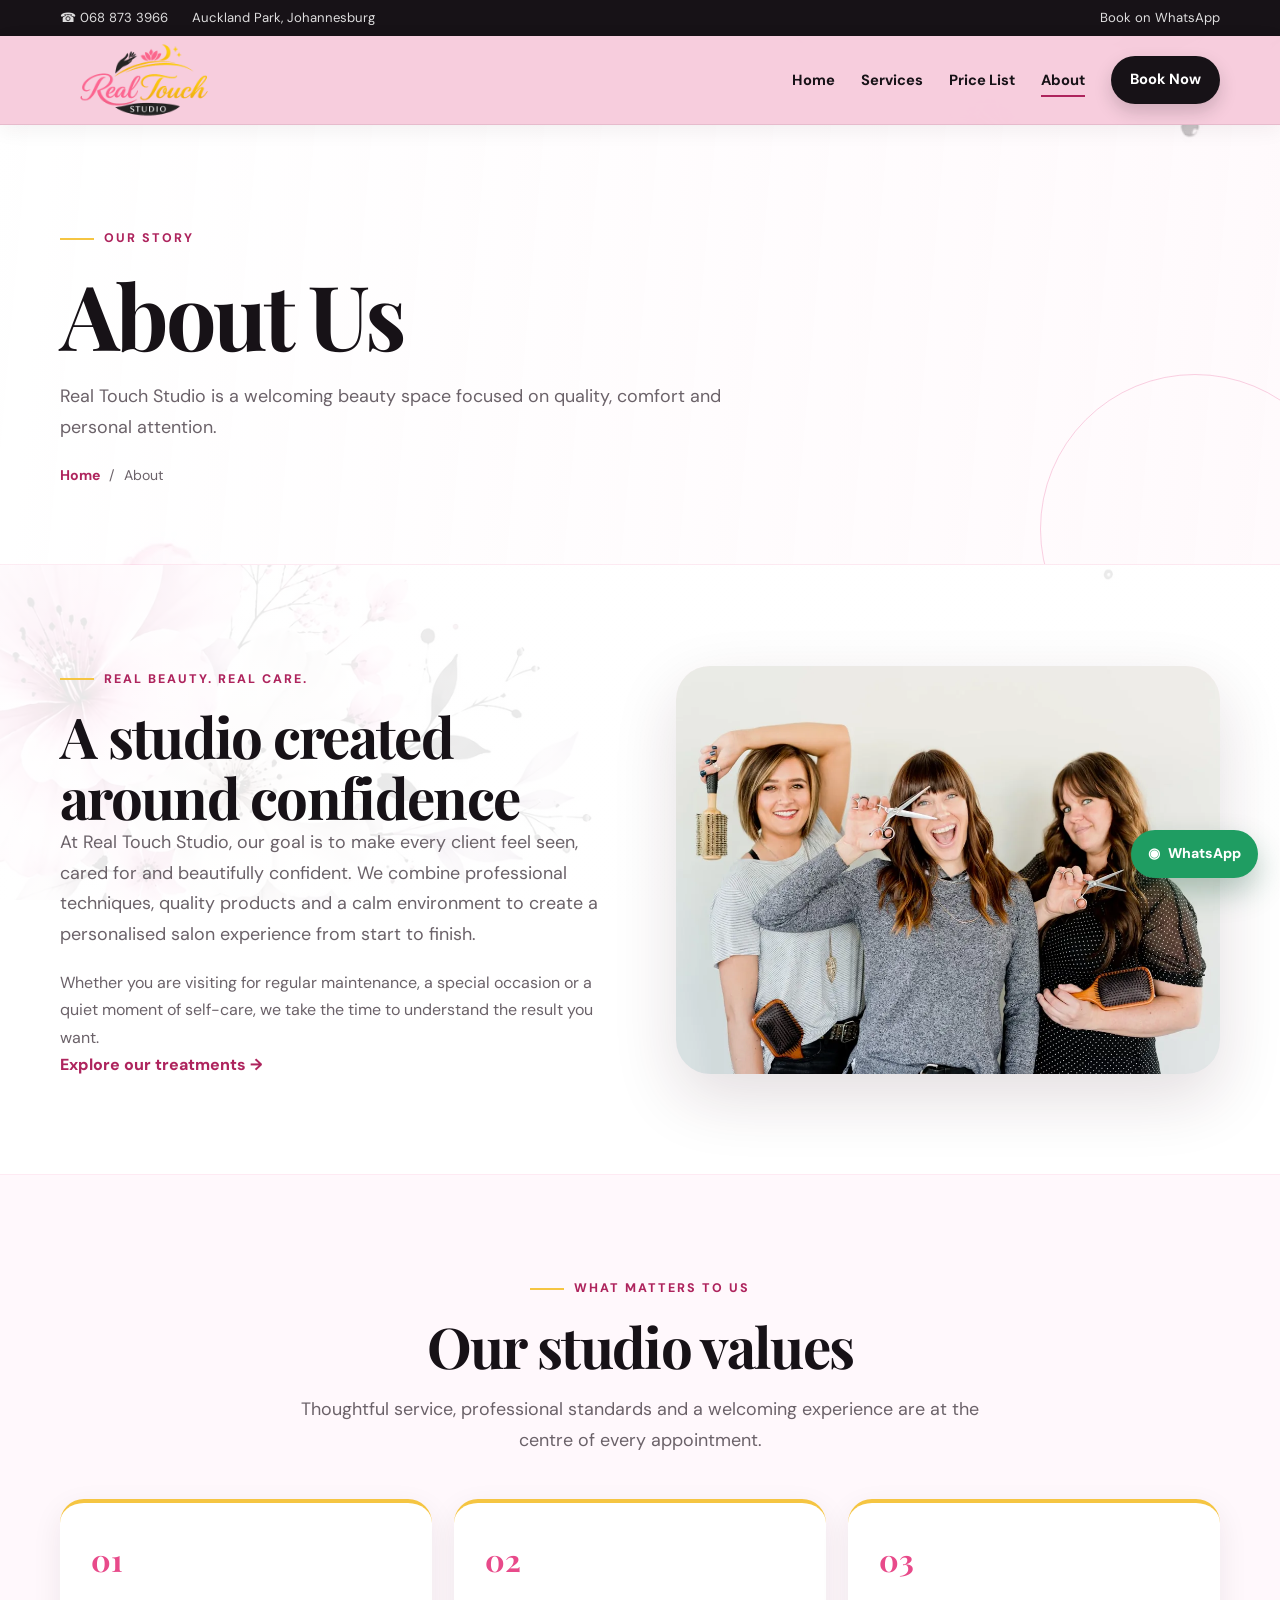
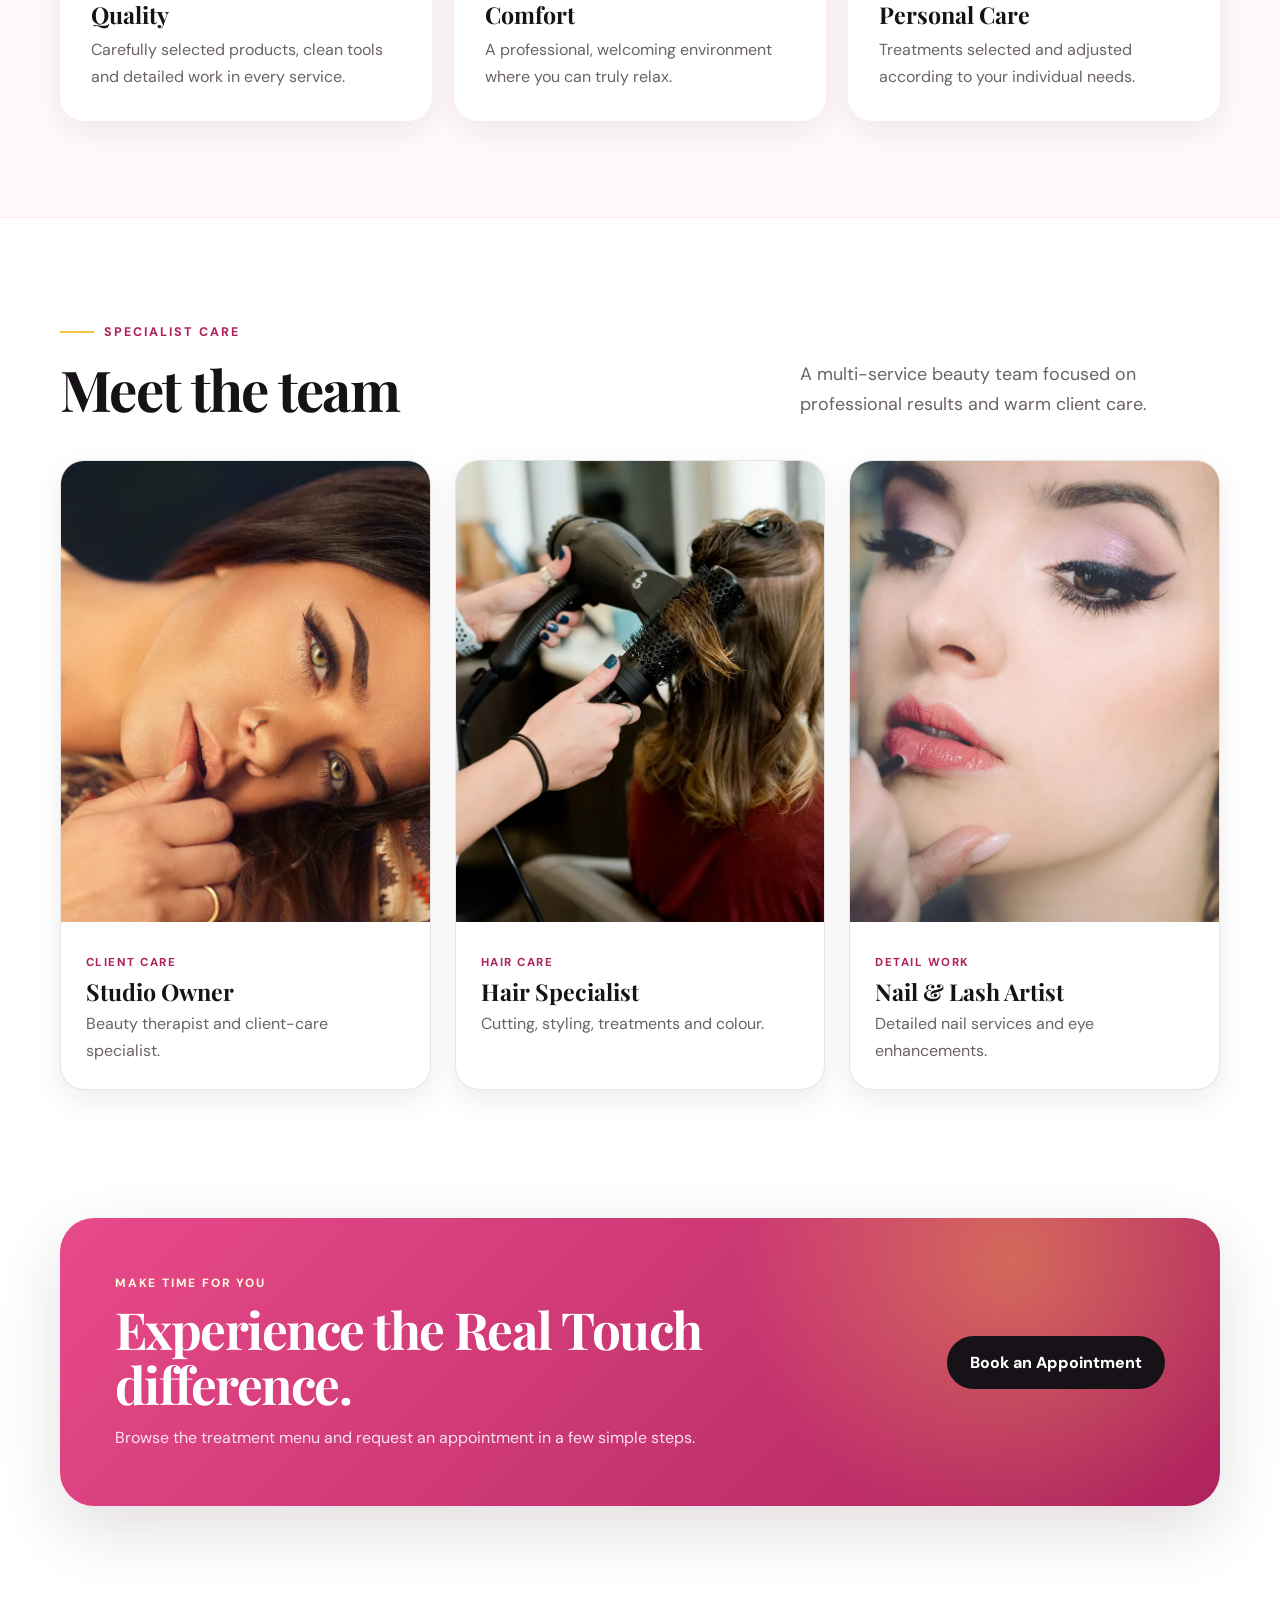
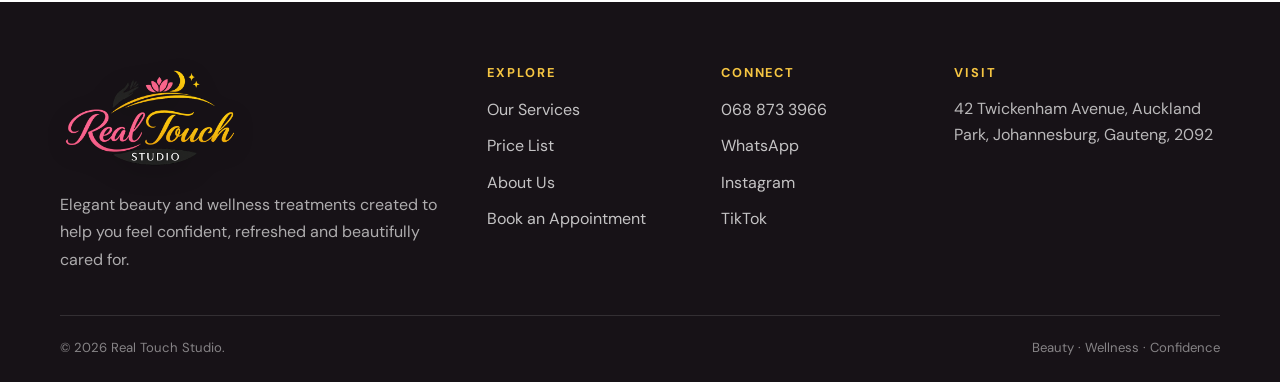
==== commit e434d711: "mobile friendly" ====
--- a/about.html
+++ b/about.html
@@ -57,9 +57,9 @@
     <nav class="breadcrumb" aria-label="Breadcrumb"><a href="index.html">Home</a><span aria-hidden="true">/</span><span>About</span></nav>
   </div>
 </section>
-  <section class="section"><div class="container two-col"><div class="reveal"><div class="eyebrow">Real beauty. Real care.</div><h2>A studio created around confidence</h2><p class="lead">At Real Touch Studio, our goal is to make every client feel seen, cared for and beautifully confident. We combine professional techniques, quality products and a calm environment to create a personalised salon experience from start to finish.</p><p class="body-copy">Whether you are visiting for regular maintenance, a special occasion or a quiet moment of self-care, we take the time to understand the result you want.</p><a class="text-link" href="services.html">Explore our treatments →</a></div><figure class="image-frame reveal"><img src="https://images.unsplash.com/photo-1559599101-f09722fb4948?auto=format&amp;fit=crop&amp;w=1200&amp;q=82" alt="Welcoming professional beauty studio" width="1200" height="900" loading="lazy"></figure></div></section>
+  <section class="section"><div class="container two-col"><div class="reveal"><div class="eyebrow">Real beauty. Real care.</div><h2>A studio created around confidence</h2><p class="lead">At Real Touch Studio, our goal is to make every client feel seen, cared for and beautifully confident. We combine professional techniques, quality products and a calm environment to create a personalised salon experience from start to finish.</p><p class="body-copy">Whether you are visiting for regular maintenance, a special occasion or a quiet moment of self-care, we take the time to understand the result you want.</p><a class="text-link" href="services.html">Explore our treatments →</a></div><figure class="image-frame reveal"><img src="images/studio-team.webp" alt="Friendly beauty professionals at a studio" width="1200" height="801" loading="lazy" decoding="async"></figure></div></section>
   <section class="section section-soft"><div class="container"><div class="center-heading"><div class="eyebrow">What matters to us</div><h2>Our studio values</h2><p class="lead">Thoughtful service, professional standards and a welcoming experience are at the centre of every appointment.</p></div><div class="values"><article class="value reveal"><span>01</span><h3>Quality</h3><p>Carefully selected products, clean tools and detailed work in every service.</p></article><article class="value reveal"><span>02</span><h3>Comfort</h3><p>A professional, welcoming environment where you can truly relax.</p></article><article class="value reveal"><span>03</span><h3>Personal Care</h3><p>Treatments selected and adjusted according to your individual needs.</p></article></div></div></section>
-  <section class="section"><div class="container"><div class="section-heading"><div><div class="eyebrow">Specialist care</div><h2>Meet the team</h2></div><p class="lead compact-lead">A multi-service beauty team focused on professional results and warm client care.</p></div><div class="team-grid"><article class="team-card reveal"><img class="team-photo" src="https://images.unsplash.com/photo-1580618672591-eb180b1a973f?auto=format&amp;fit=crop&amp;w=800&amp;q=80" alt="Beauty studio owner" width="800" height="1000" loading="lazy"><div class="team-content"><span>Client care</span><h3>Studio Owner</h3><p>Beauty therapist and client-care specialist.</p></div></article><article class="team-card reveal"><img class="team-photo" src="https://images.unsplash.com/photo-1595476108010-b4d1f102b1b1?auto=format&amp;fit=crop&amp;w=800&amp;q=80" alt="Professional hair specialist" width="800" height="1000" loading="lazy"><div class="team-content"><span>Hair care</span><h3>Hair Specialist</h3><p>Cutting, styling, treatments and colour.</p></div></article><article class="team-card reveal"><img class="team-photo" src="https://images.unsplash.com/photo-1595152772835-219674b2a8a6?auto=format&amp;fit=crop&amp;w=800&amp;q=80" alt="Professional nail and lash artist" width="800" height="1000" loading="lazy"><div class="team-content"><span>Detail work</span><h3>Nail & Lash Artist</h3><p>Detailed nail services and eye enhancements.</p></div></article></div></div></section>
+  <section class="section"><div class="container"><div class="section-heading"><div><div class="eyebrow">Specialist care</div><h2>Meet the team</h2></div><p class="lead compact-lead">A multi-service beauty team focused on professional results and warm client care.</p></div><div class="team-grid"><article class="team-card reveal"><img class="team-photo team-photo-owner" src="images/beauty-model.webp" alt="Beauty professional representing the studio owner" width="1400" height="933" loading="lazy" decoding="async"><div class="team-content"><span>Client care</span><h3>Studio Owner</h3><p>Beauty therapist and client-care specialist.</p></div></article><article class="team-card reveal"><img class="team-photo team-photo-hair" src="images/hair-styling.webp" alt="Professional hair styling service" width="1400" height="935" loading="lazy" decoding="async"><div class="team-content"><span>Hair care</span><h3>Hair Specialist</h3><p>Cutting, styling, treatments and colour.</p></div></article><article class="team-card reveal"><img class="team-photo team-photo-detail" src="images/makeup-treatment.webp" alt="Detailed beauty and makeup service" width="1400" height="933" loading="lazy" decoding="async"><div class="team-content"><span>Detail work</span><h3>Nail & Lash Artist</h3><p>Detailed nail services and eye enhancements.</p></div></article></div></div></section>
   <section class="section section-compact"><div class="container"><div class="cta reveal"><div><span class="cta-kicker">Make time for you</span><h2>Experience the Real Touch difference.</h2><p>Browse the treatment menu and request an appointment in a few simple steps.</p></div><a class="btn btn-dark" href="contact.html">Book an Appointment</a></div></div></section>
 </main>
 
--- a/styles.css
+++ b/styles.css
@@ -23,7 +23,7 @@
 html{scroll-behavior:smooth;scroll-padding-top:calc(var(--header-height) + 24px)}
 body{margin:0;font-family:"DM Sans",Arial,sans-serif;color:var(--ink);background:var(--white);line-height:1.7;overflow-x:hidden;-webkit-font-smoothing:antialiased}
 body::before{content:"";position:fixed;inset:0;z-index:-2;background:linear-gradient(rgba(255,255,255,.91),rgba(255,255,255,.91)),url("bg.webp") center top/cover no-repeat;pointer-events:none}
-img{display:block;max-width:100%}
+img{display:block;max-width:100%;height:auto}
 a{color:inherit;text-decoration:none}
 button,input,select,textarea{font:inherit}
 button{color:inherit}
@@ -96,7 +96,7 @@
 .hero-points li::before{content:"✓";color:var(--pink);margin-right:7px}
 .hero-visual{position:relative;min-height:570px}
 .hero-card{position:absolute;inset:0 22px 0 48px;border-radius:230px 230px 30px 30px;overflow:hidden;border:7px solid rgba(255,255,255,.84);box-shadow:var(--shadow);background:var(--pink-soft)}
-.hero-card img{width:100%;height:100%;object-fit:cover}
+.hero-card img{width:100%;height:100%;object-fit:cover;object-position:center 24%}
 .floating-badge,.mini-badge{position:absolute;background:rgba(255,255,255,.94);backdrop-filter:blur(14px);border:1px solid rgba(255,255,255,.8);box-shadow:var(--shadow-sm)}
 .floating-badge{left:0;bottom:30px;max-width:250px;padding:20px 21px;border-radius:18px}
 .floating-badge strong,.floating-badge span{display:block}
@@ -131,8 +131,8 @@
 .service-number{position:absolute;right:25px;top:23px;color:rgba(232,74,138,.17);font-family:"Playfair Display",serif;font-size:2.5rem;font-weight:700}
 .service-intro,.price-intro{display:grid;grid-template-columns:1fr 1fr;gap:60px;align-items:end}
 .two-col{display:grid;grid-template-columns:1fr 1fr;gap:72px;align-items:center}
-.image-frame{margin:0;min-height:520px;border-radius:var(--radius-lg);overflow:hidden;box-shadow:var(--shadow);background:var(--pink-soft)}
-.image-frame img{width:100%;height:100%;min-height:520px;object-fit:cover}
+.image-frame{margin:0;min-height:0;aspect-ratio:4/3;border-radius:var(--radius-lg);overflow:hidden;box-shadow:var(--shadow);background:var(--pink-soft)}
+.image-frame img{width:100%;height:100%;min-height:0;object-fit:cover;object-position:center}
 .feature-list{display:grid;gap:15px;margin-top:30px}
 .feature-list>div{display:grid;grid-template-columns:42px 1fr;gap:13px;align-items:start;padding:14px 0;border-bottom:1px solid var(--line)}
 .feature-list span{font-family:"Playfair Display",serif;color:var(--pink);font-weight:700}
@@ -150,7 +150,10 @@
 .team-grid{display:grid;grid-template-columns:repeat(3,1fr);gap:24px;margin-top:40px}
 .team-card{overflow:hidden;background:var(--white);border:1px solid var(--line);border-radius:var(--radius);box-shadow:var(--shadow-sm);transition:transform .25s}
 .team-card:hover{transform:translateY(-6px)}
-.team-photo{width:100%;height:350px;object-fit:cover}
+.team-photo{width:100%;height:auto;aspect-ratio:4/5;object-fit:cover;object-position:center 25%}
+.team-photo-owner{object-position:center 36%}
+.team-photo-hair{object-position:center}
+.team-photo-detail{object-position:center 28%}
 .team-content{padding:25px}
 .team-content>span,.contact-label{color:var(--pink-dark);font-size:.72rem;font-weight:800;letter-spacing:.13em;text-transform:uppercase}
 .team-content h3{margin:5px 0 6px}
@@ -240,7 +243,7 @@
   body.nav-open{overflow:hidden}
   .hero-grid{grid-template-columns:1fr;gap:48px}
   .hero-copy{max-width:780px}
-  .hero-visual{min-height:540px;max-width:690px;width:100%;margin-inline:auto}
+  .hero-visual{min-height:520px;max-width:650px;width:100%;margin-inline:auto}
   .card-grid{grid-template-columns:repeat(2,1fr)}
   .two-col,.contact-grid{grid-template-columns:1fr;gap:46px}
   .service-intro,.price-intro{grid-template-columns:1fr;gap:18px}
@@ -264,20 +267,22 @@
   .button-row{align-items:stretch}
   .button-row .btn{flex:1 1 100%}
   .hero-points{display:grid}
-  .hero-visual{min-height:430px}
-  .hero-card{inset:0 8px 0 24px;border-radius:160px 160px 25px 25px}
-  .floating-badge{left:0;bottom:14px;max-width:210px;padding:16px}
-  .mini-badge{width:96px;height:96px;right:0;top:28px}
+  .hero-visual{min-height:0;aspect-ratio:4/5;max-width:520px}
+  .hero-card{inset:0;border-width:5px;border-radius:120px 120px 24px 24px}
+  .hero-card img{object-position:center 22%}
+  .floating-badge{left:10px;bottom:10px;max-width:min(205px,62%);padding:14px 15px}
+  .mini-badge{width:90px;height:90px;right:8px;top:10px}
   .highlight-row{justify-content:flex-start;overflow-x:auto;min-height:56px}
   .highlight-row span{gap:18px}
   .page-hero{padding:72px 0 58px}
   .section-heading{align-items:flex-start;flex-direction:column}
   .card-grid,.steps-grid,.values,.team-grid,.footer-grid,.contact-stack,.form-grid{grid-template-columns:1fr}
   .service-card{padding:27px}
-  .image-frame,.image-frame img{min-height:390px}
+  .image-frame{min-height:0;aspect-ratio:5/4}
+  .image-frame img{min-height:0;height:100%}
   .reverse-mobile>div:first-child{order:2}
   .reverse-mobile>figure{order:1}
-  .team-photo{height:390px}
+  .team-photo{height:auto;aspect-ratio:4/5}
   .price-category-header{align-items:flex-start;flex-direction:column}
   .price-list{padding:0 19px}
   .price-list li{gap:10px}
@@ -293,6 +298,29 @@
   .floating-whatsapp span:last-child{display:none}
 }
 
+@media (max-width:430px){
+  .container{width:min(100% - 22px,1160px)}
+  h1{font-size:clamp(2.55rem,13vw,3.35rem)}
+  h2{font-size:clamp(1.95rem,10vw,2.65rem)}
+  .page-hero h1{font-size:clamp(2.55rem,13vw,3.4rem);overflow-wrap:anywhere}
+  .hero-grid{padding:44px 0 58px;gap:34px}
+  .hero-copy>p{margin:20px 0 24px}
+  .hero-visual{aspect-ratio:4/5}
+  .floating-badge strong{font-size:1.05rem}
+  .floating-badge span{font-size:.76rem}
+  .mini-badge{width:78px;height:78px;padding:10px}
+  .mini-badge strong{font-size:1.6rem}
+  .section{padding:60px 0}
+  .page-hero{padding:60px 0 48px}
+  .service-card,.step-card,.value{padding:23px}
+  .price-list{padding:0 16px}
+  .price-list li{grid-template-columns:1fr;gap:4px;padding:16px 0}
+  .price{justify-self:start}
+  .contact-card{padding:19px}
+  .cta{padding:29px 22px}
+  .footer-grid{gap:30px}
+}
+
 @media (prefers-reduced-motion:reduce){
   html{scroll-behavior:auto}
   *,*::before,*::after{animation-duration:.01ms!important;animation-iteration-count:1!important;transition-duration:.01ms!important}
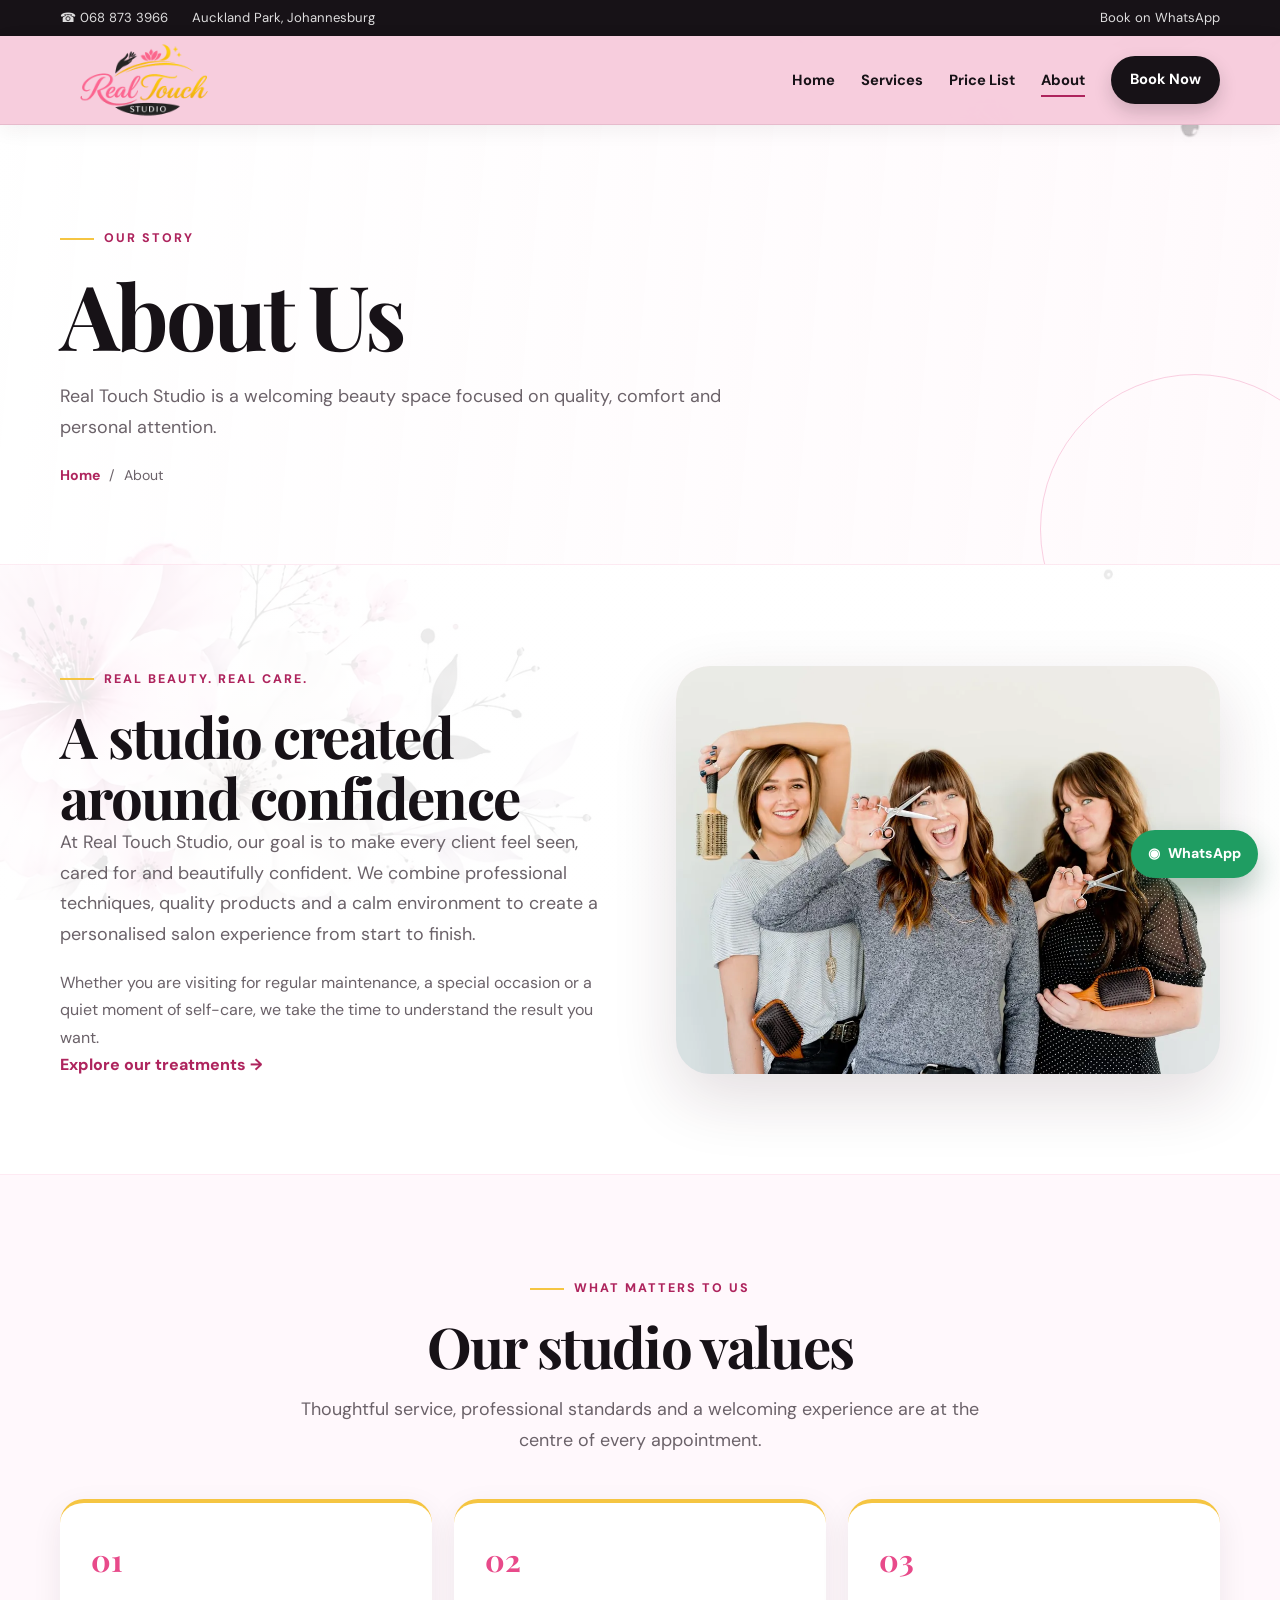
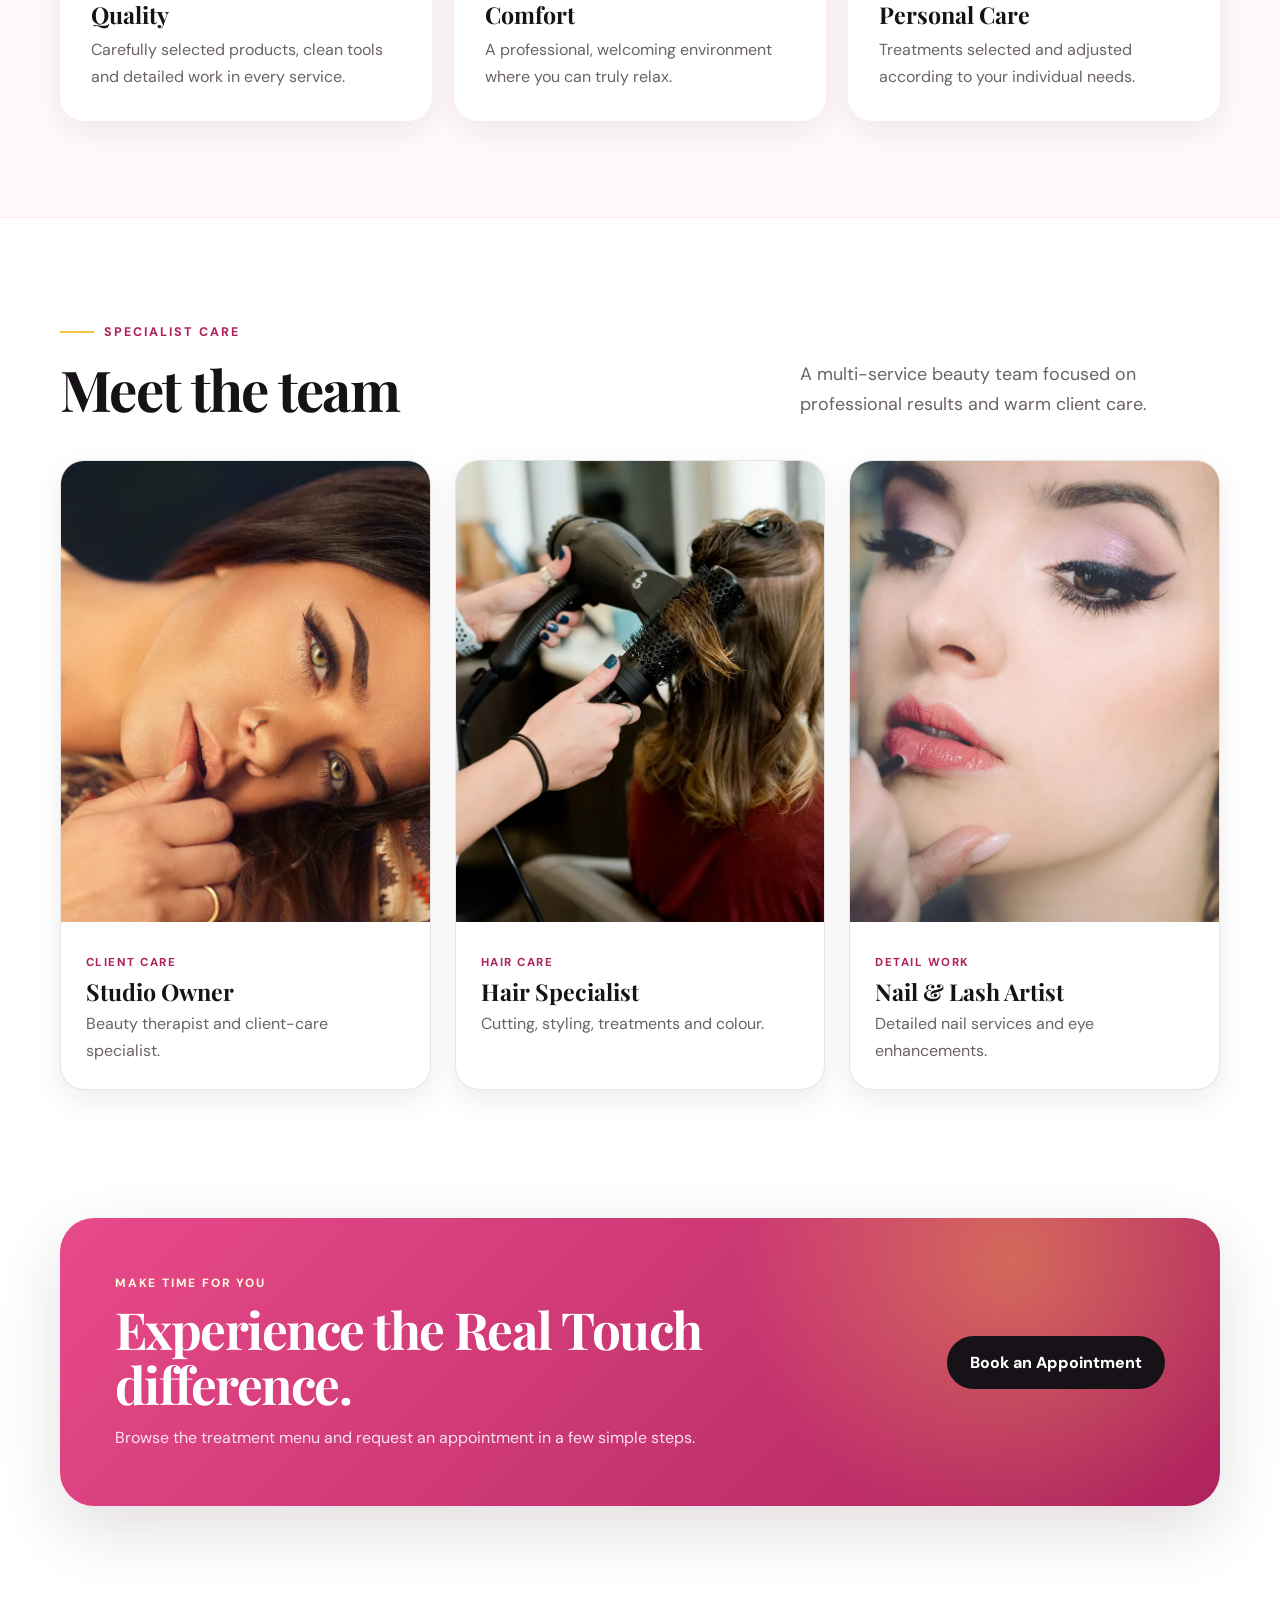
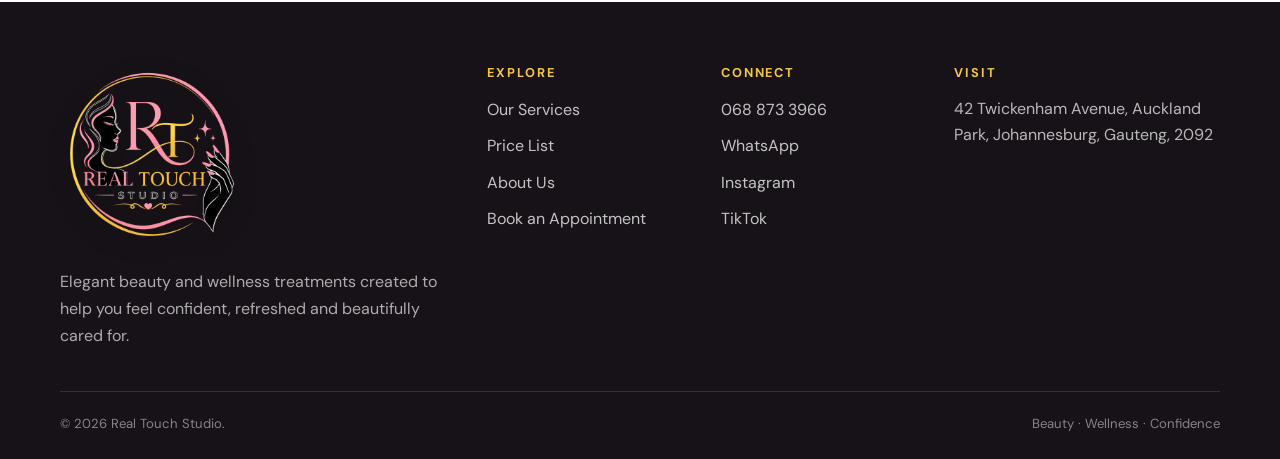
==== commit 658c02e7: "footer logo" ====
--- a/about.html
+++ b/about.html
@@ -67,7 +67,7 @@
   <div class="container">
     <div class="footer-grid">
       <div>
-        <a class="footer-brand" href="index.html" aria-label="Real Touch Studio home"><img src="logo.webp" alt="Real Touch Studio" width="320" height="184" loading="lazy"></a>
+        <a class="footer-brand" href="index.html" aria-label="Real Touch Studio home"><img src="logo2.png" alt="Real Touch Studio" width="320" height="184" loading="lazy"></a>
         <p class="footer-copy">Elegant beauty and wellness treatments created to help you feel confident, refreshed and beautifully cared for.</p>
       </div>
       <div>
